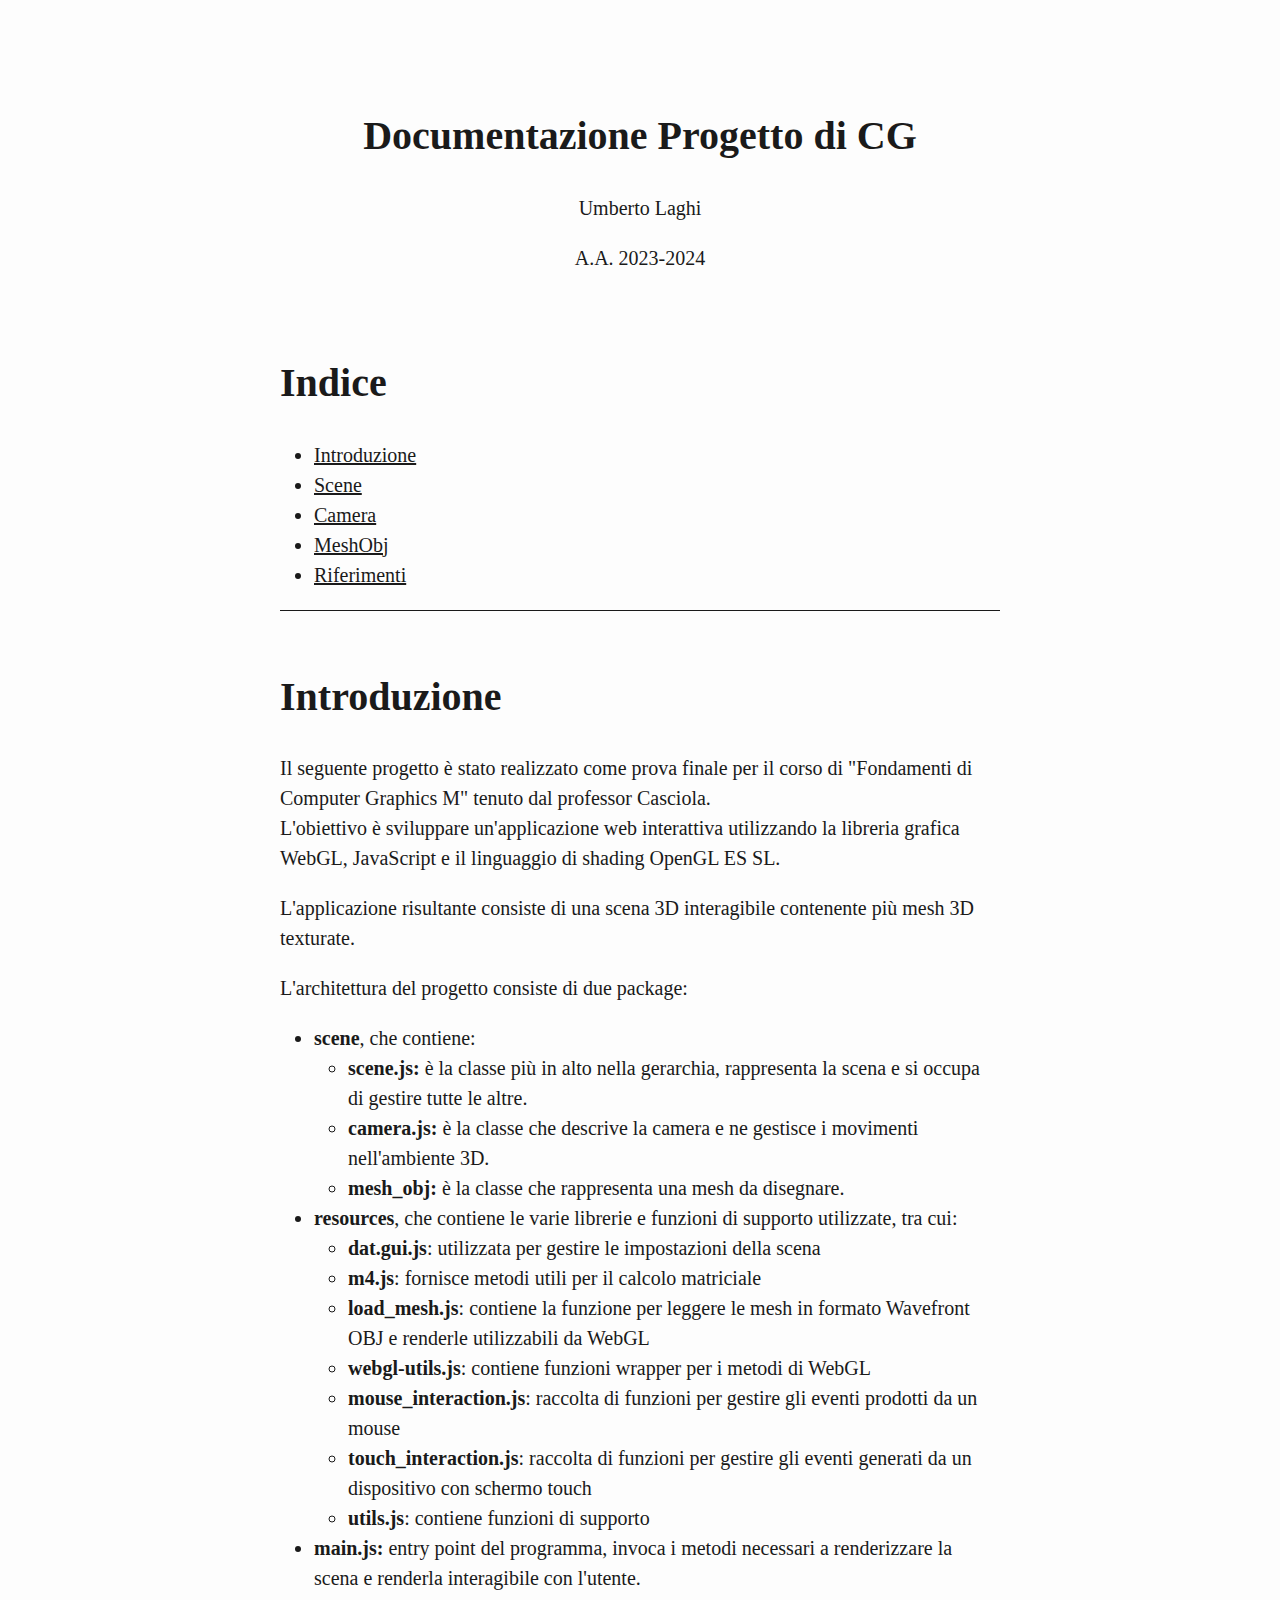
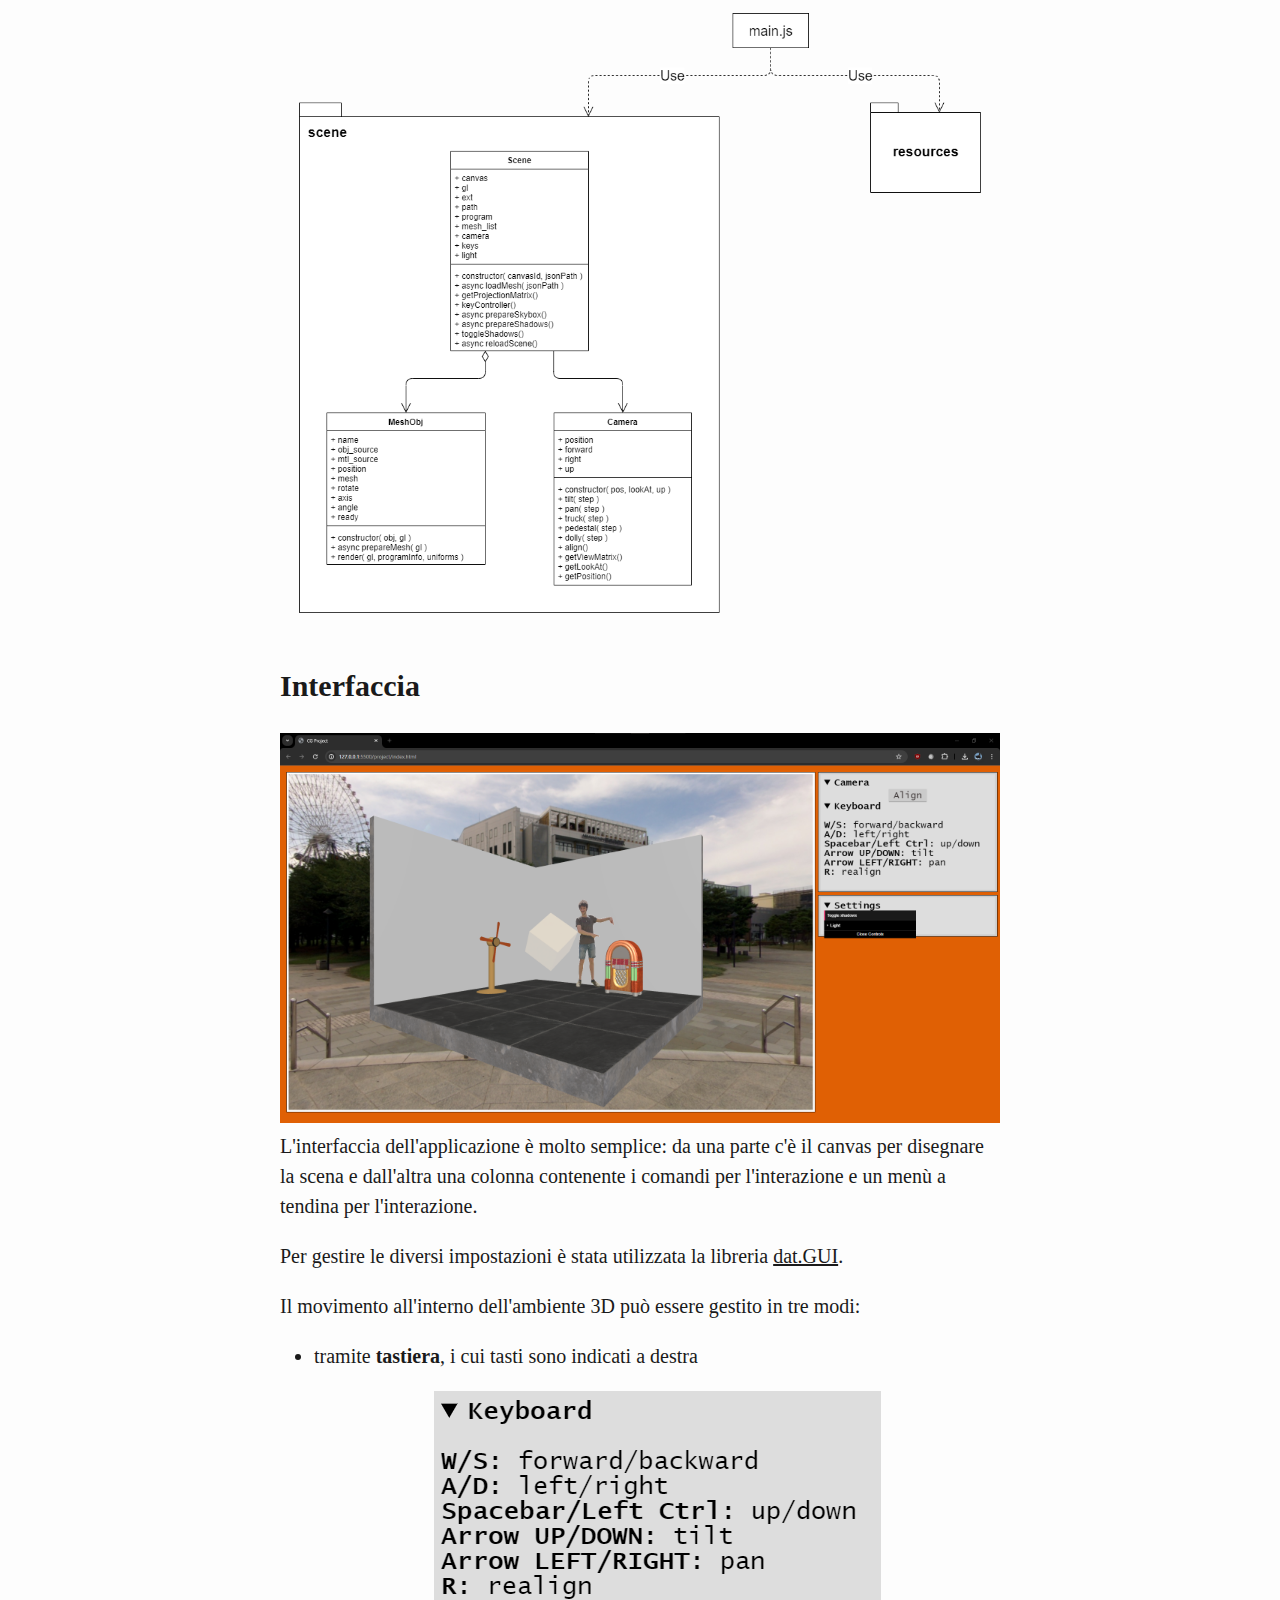
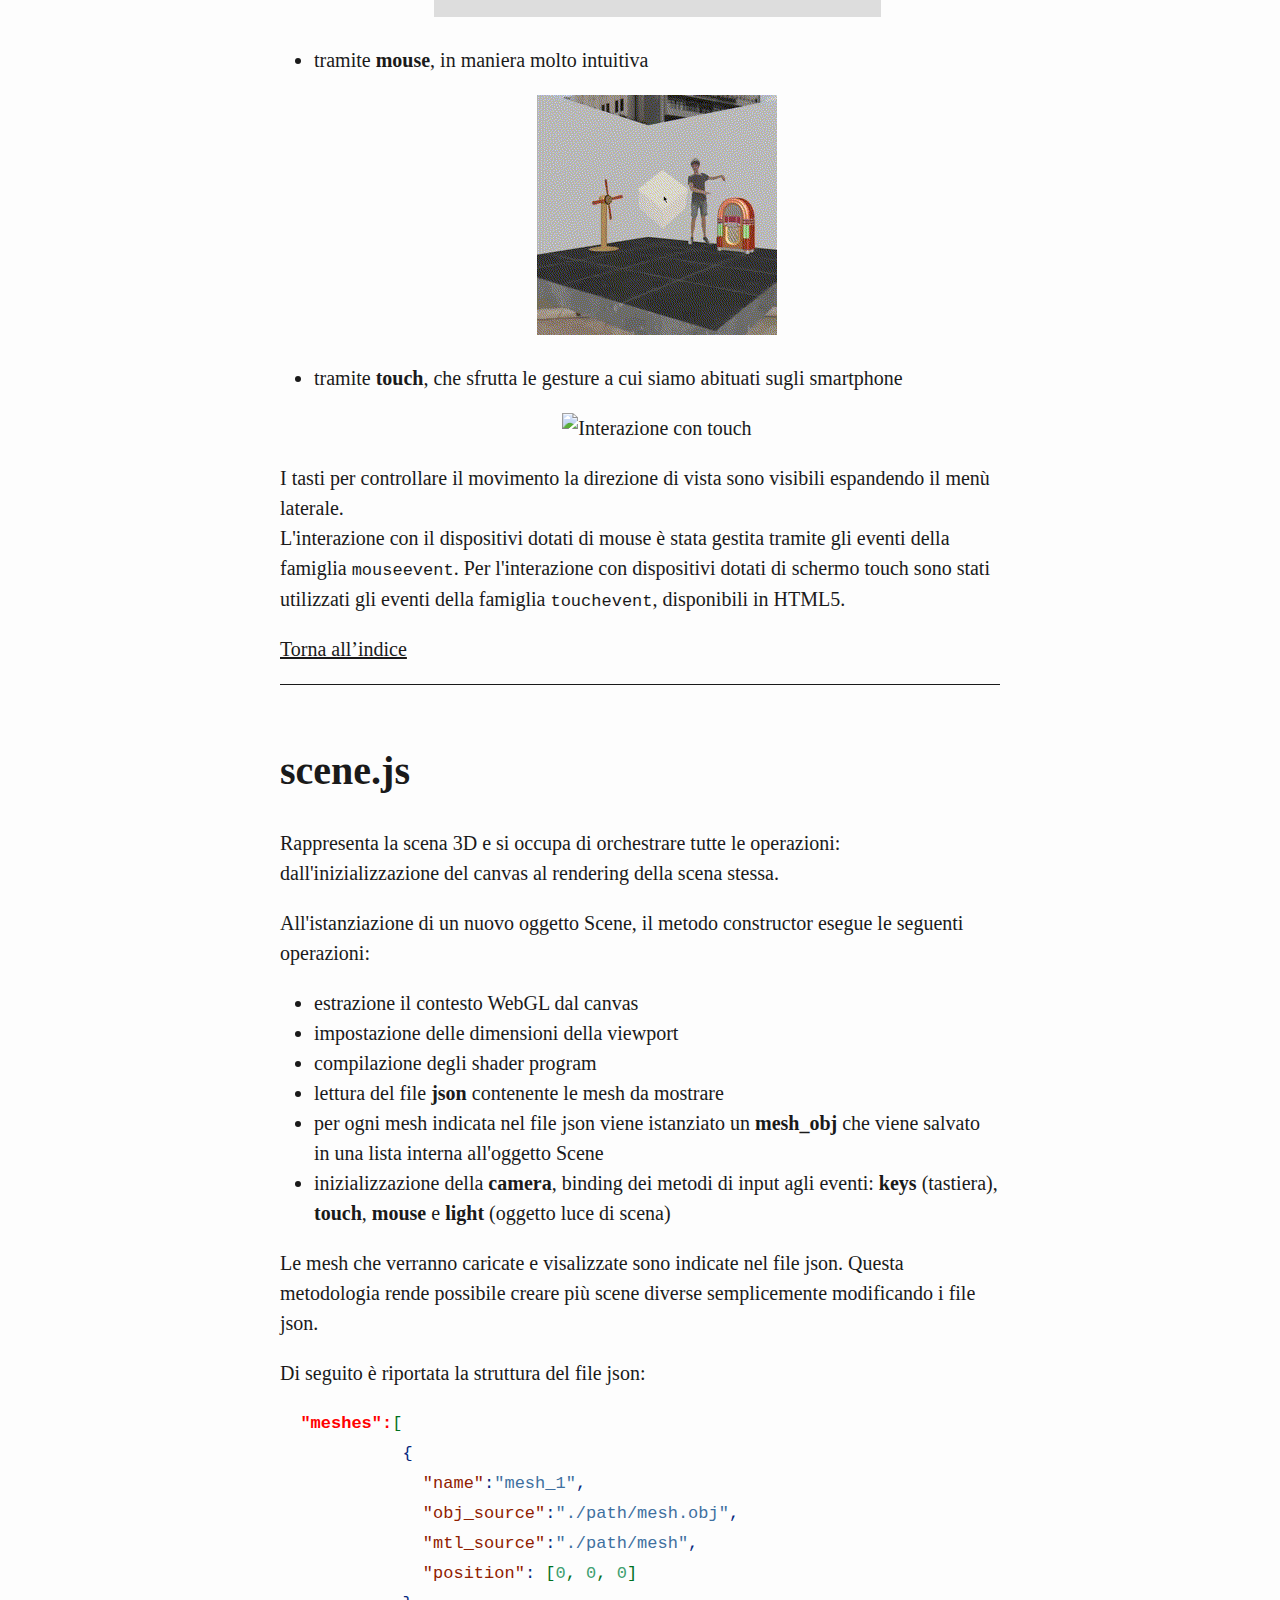
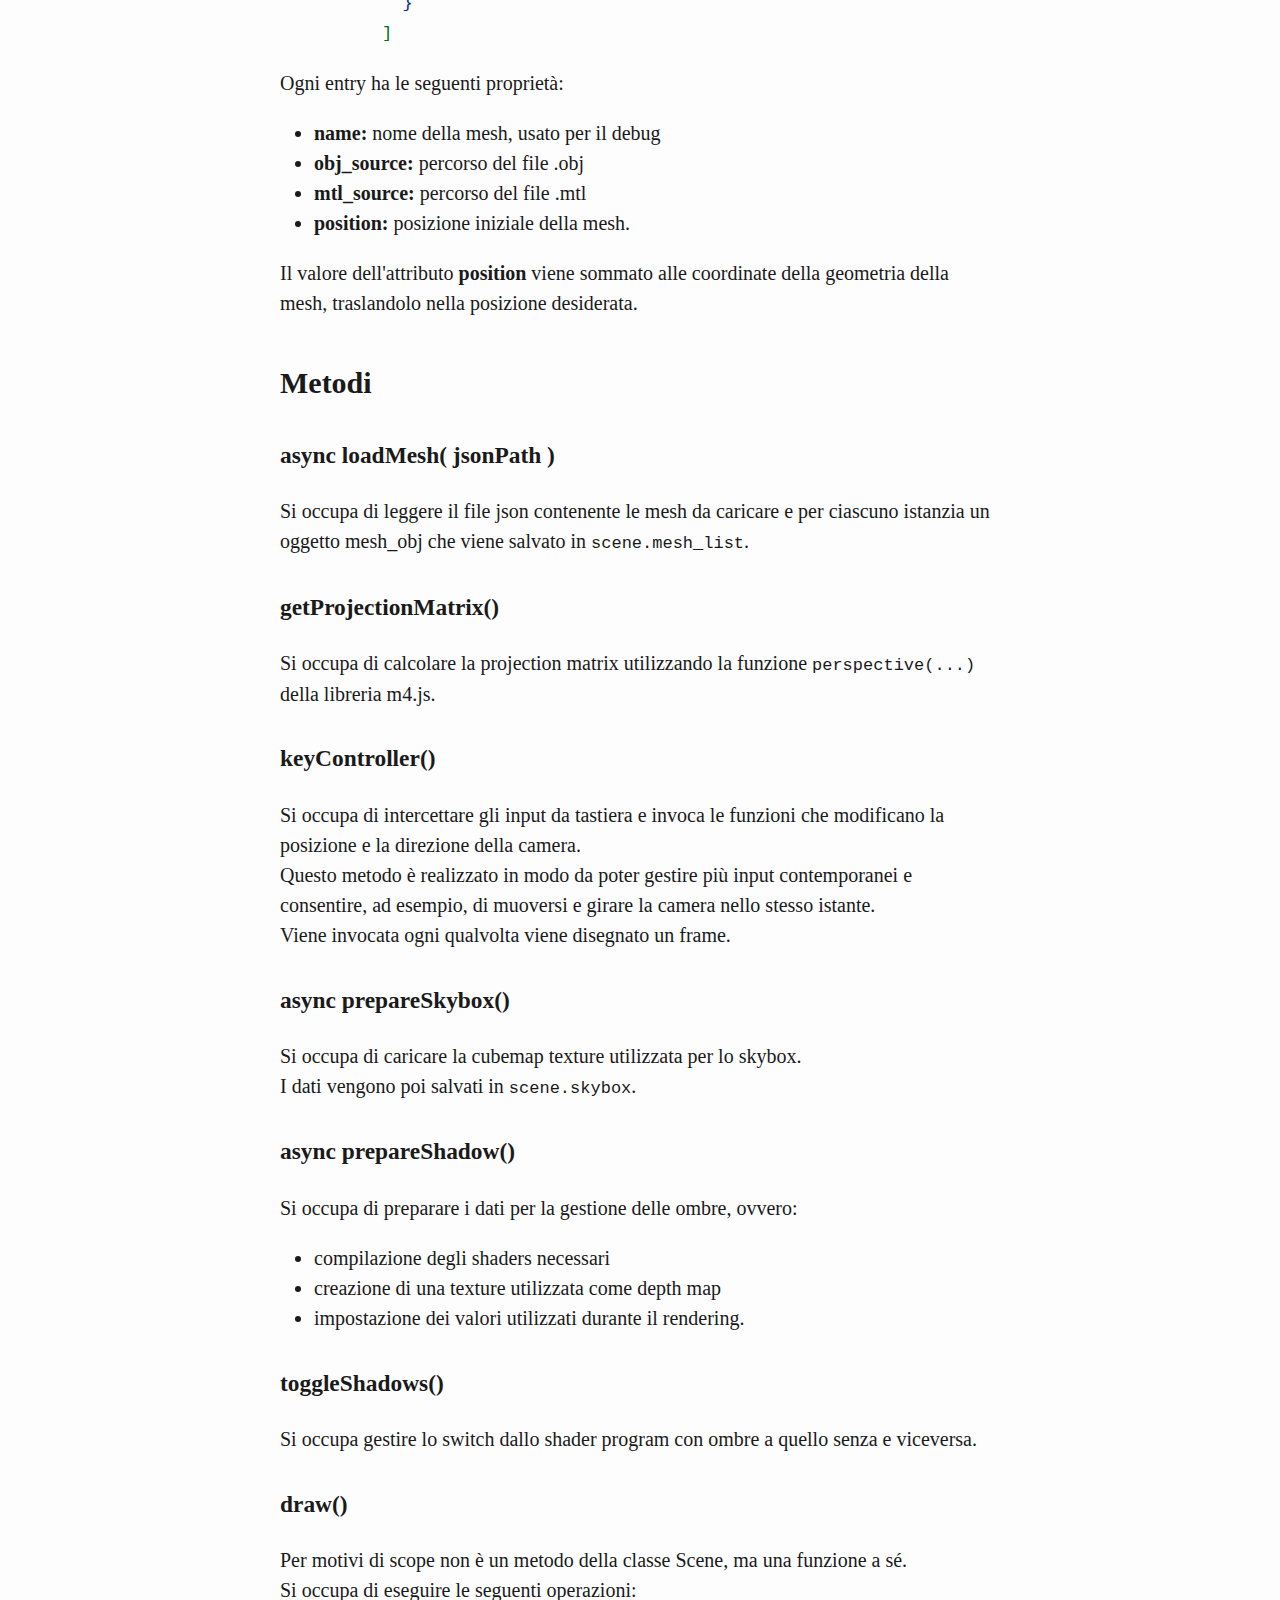
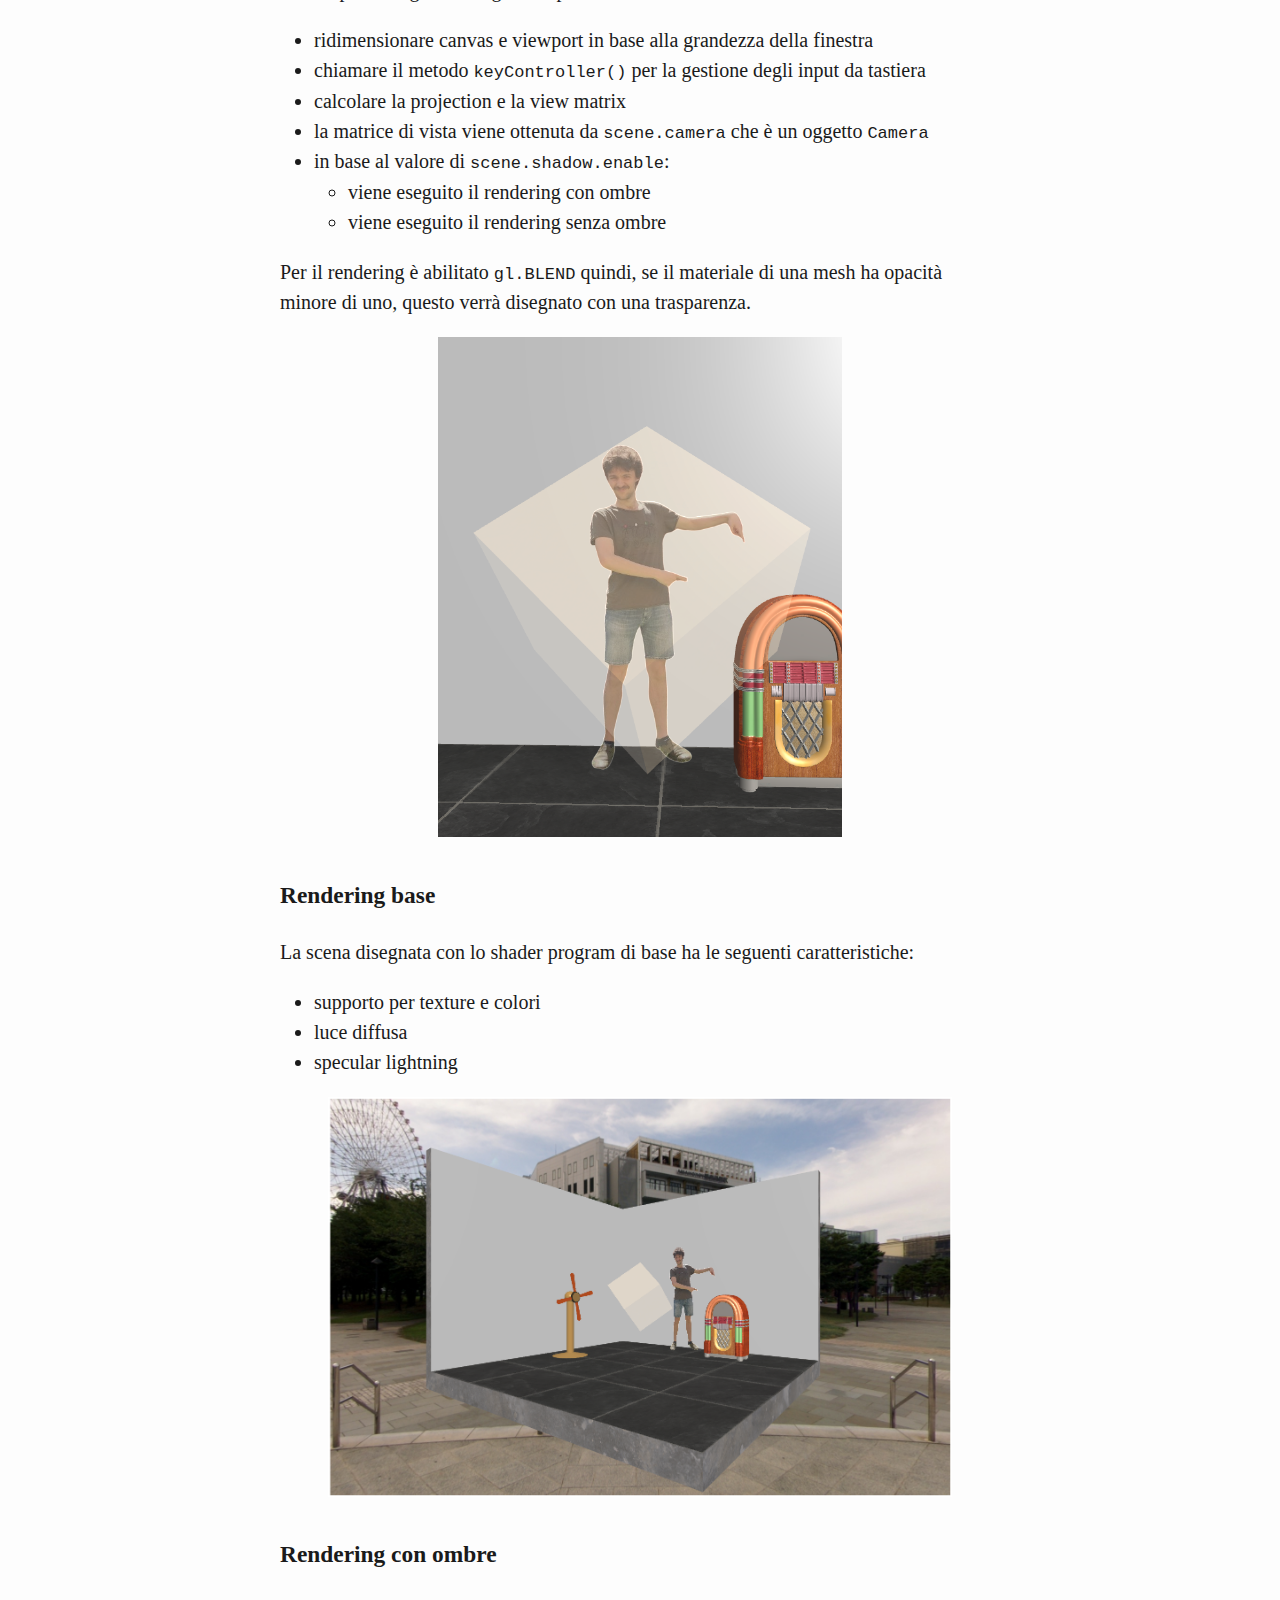
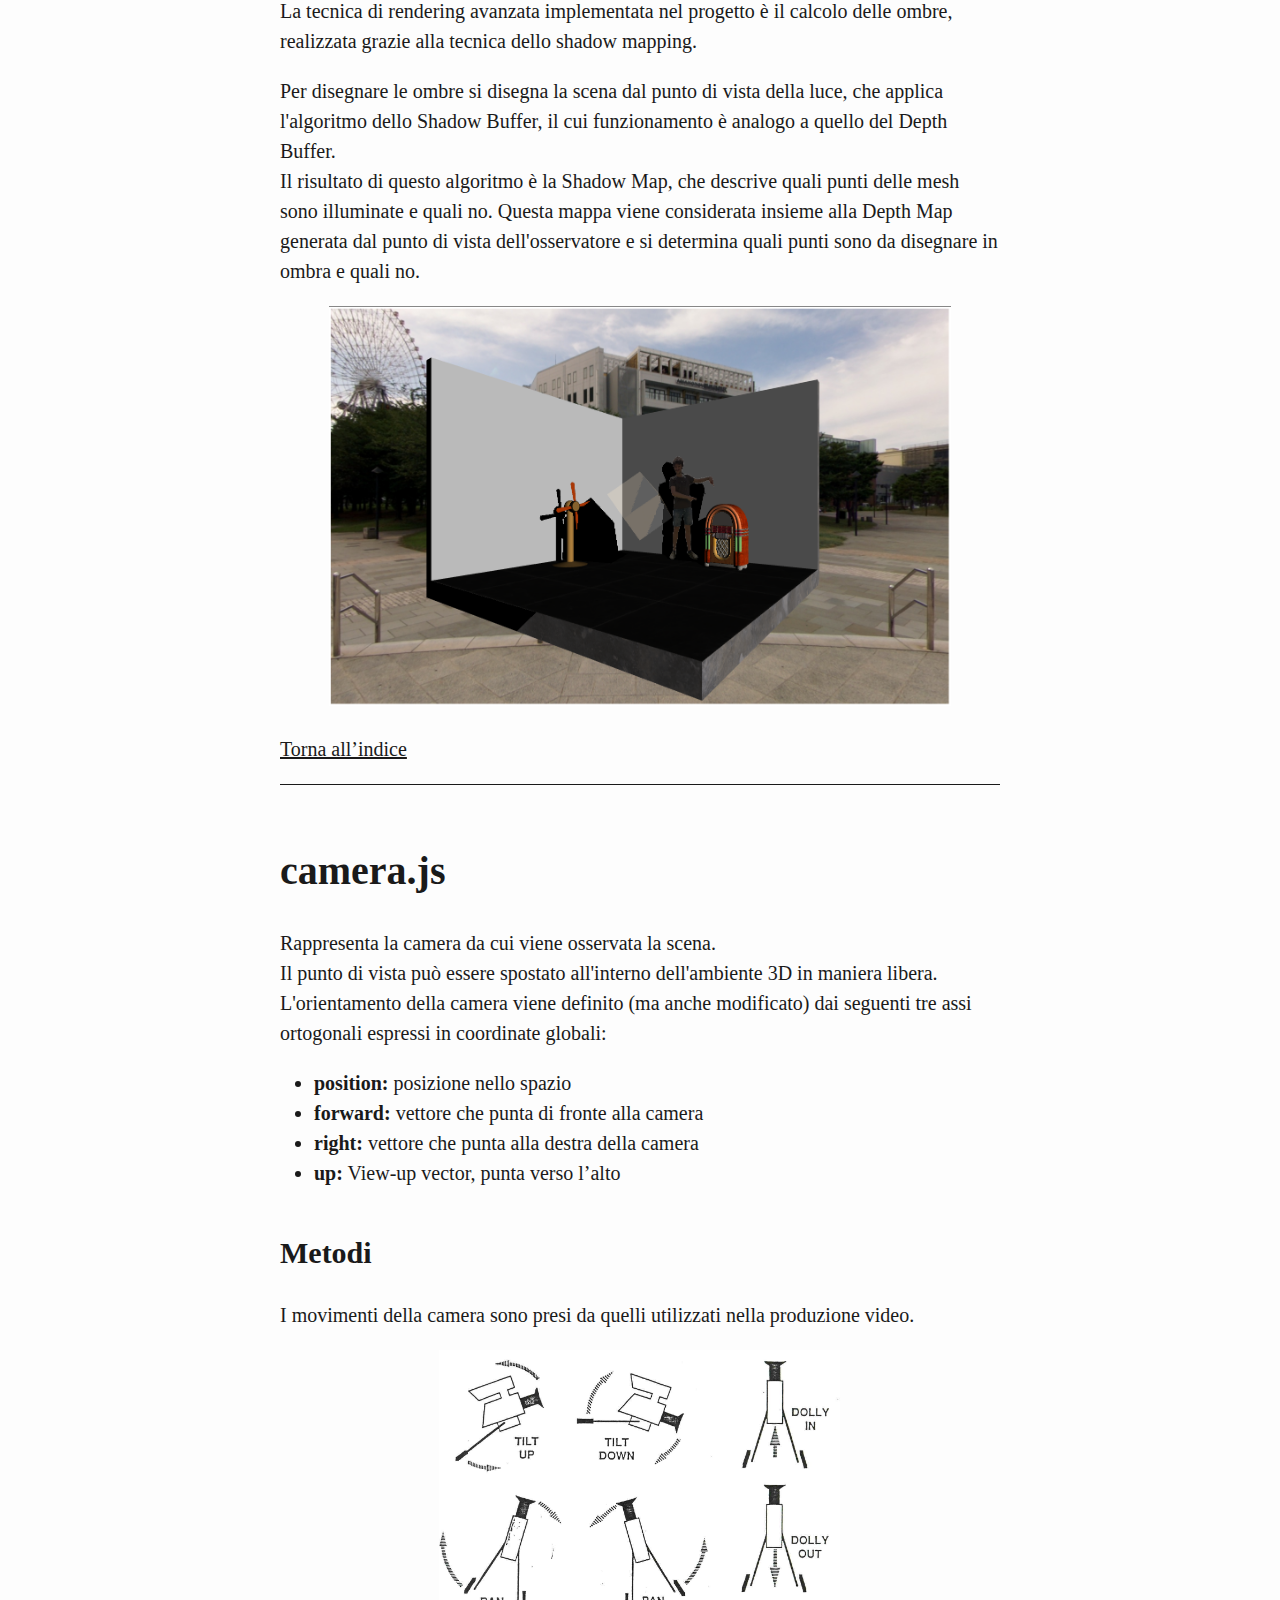
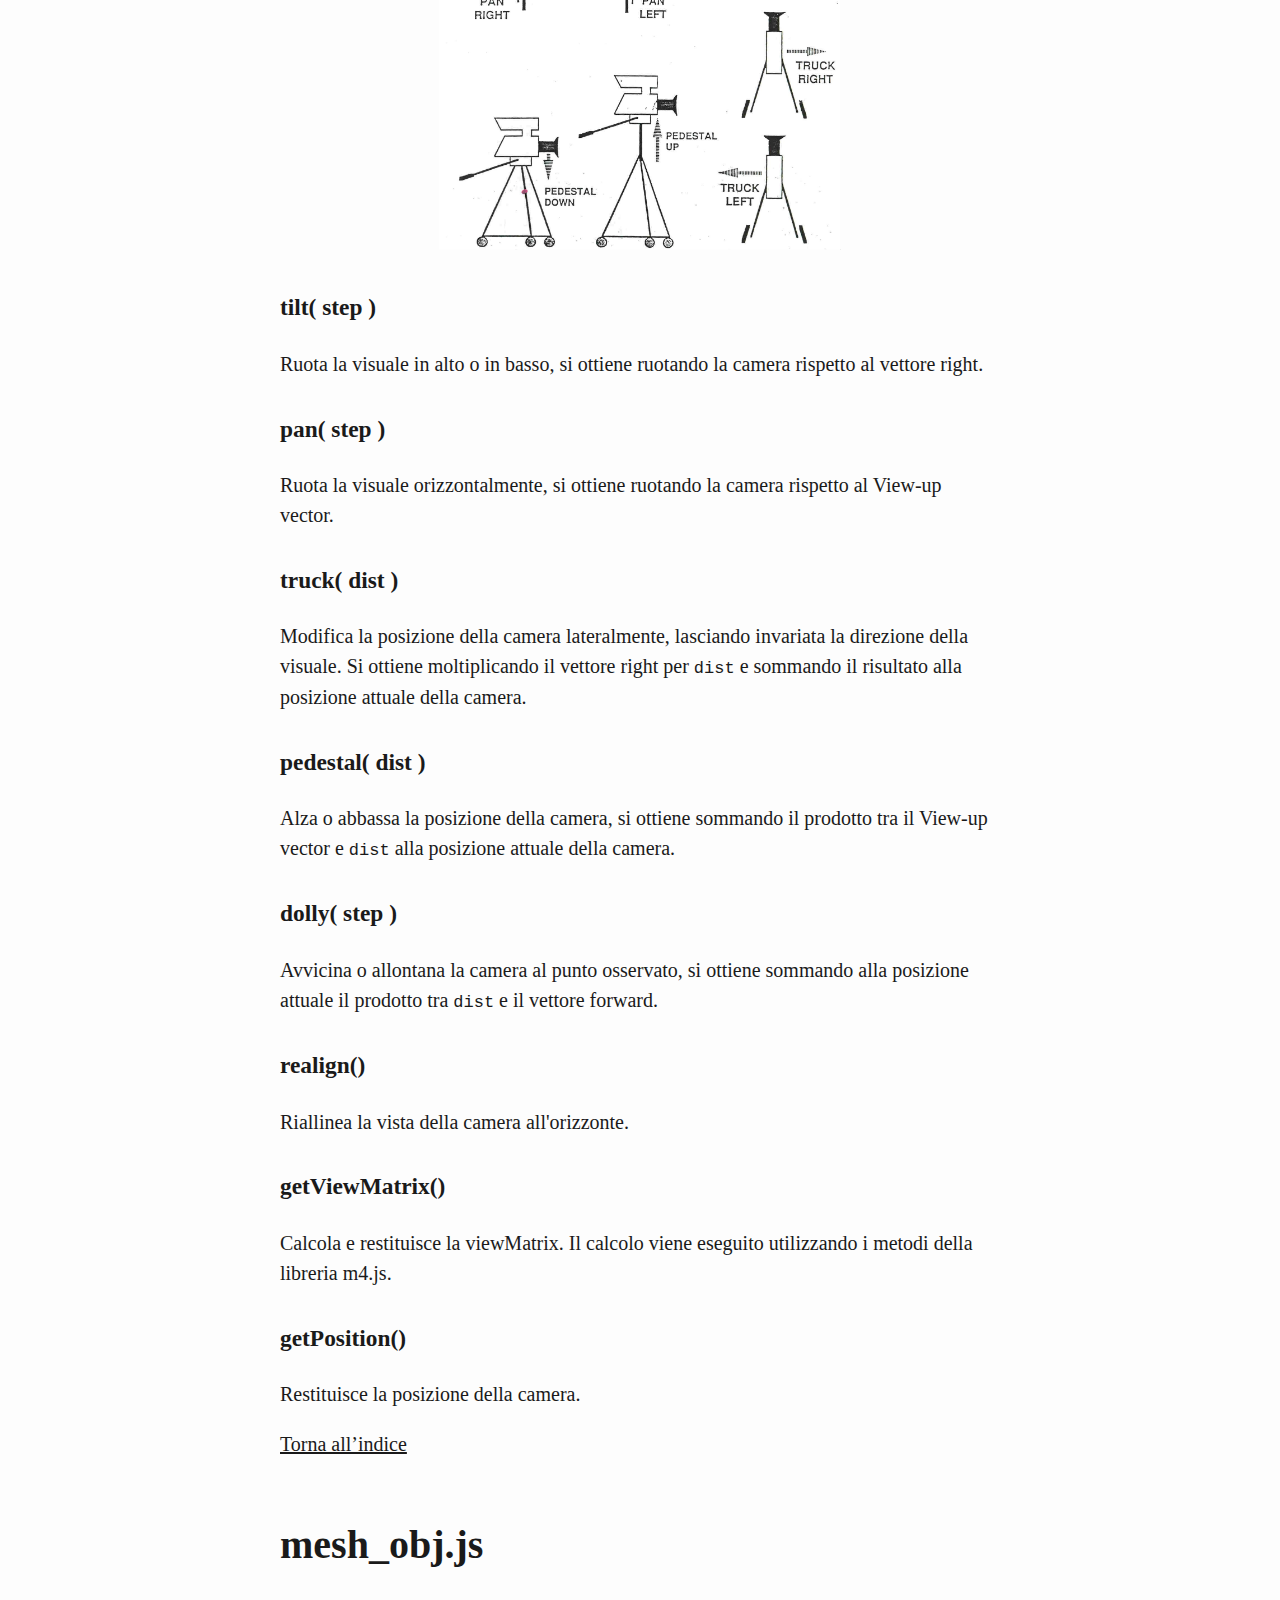
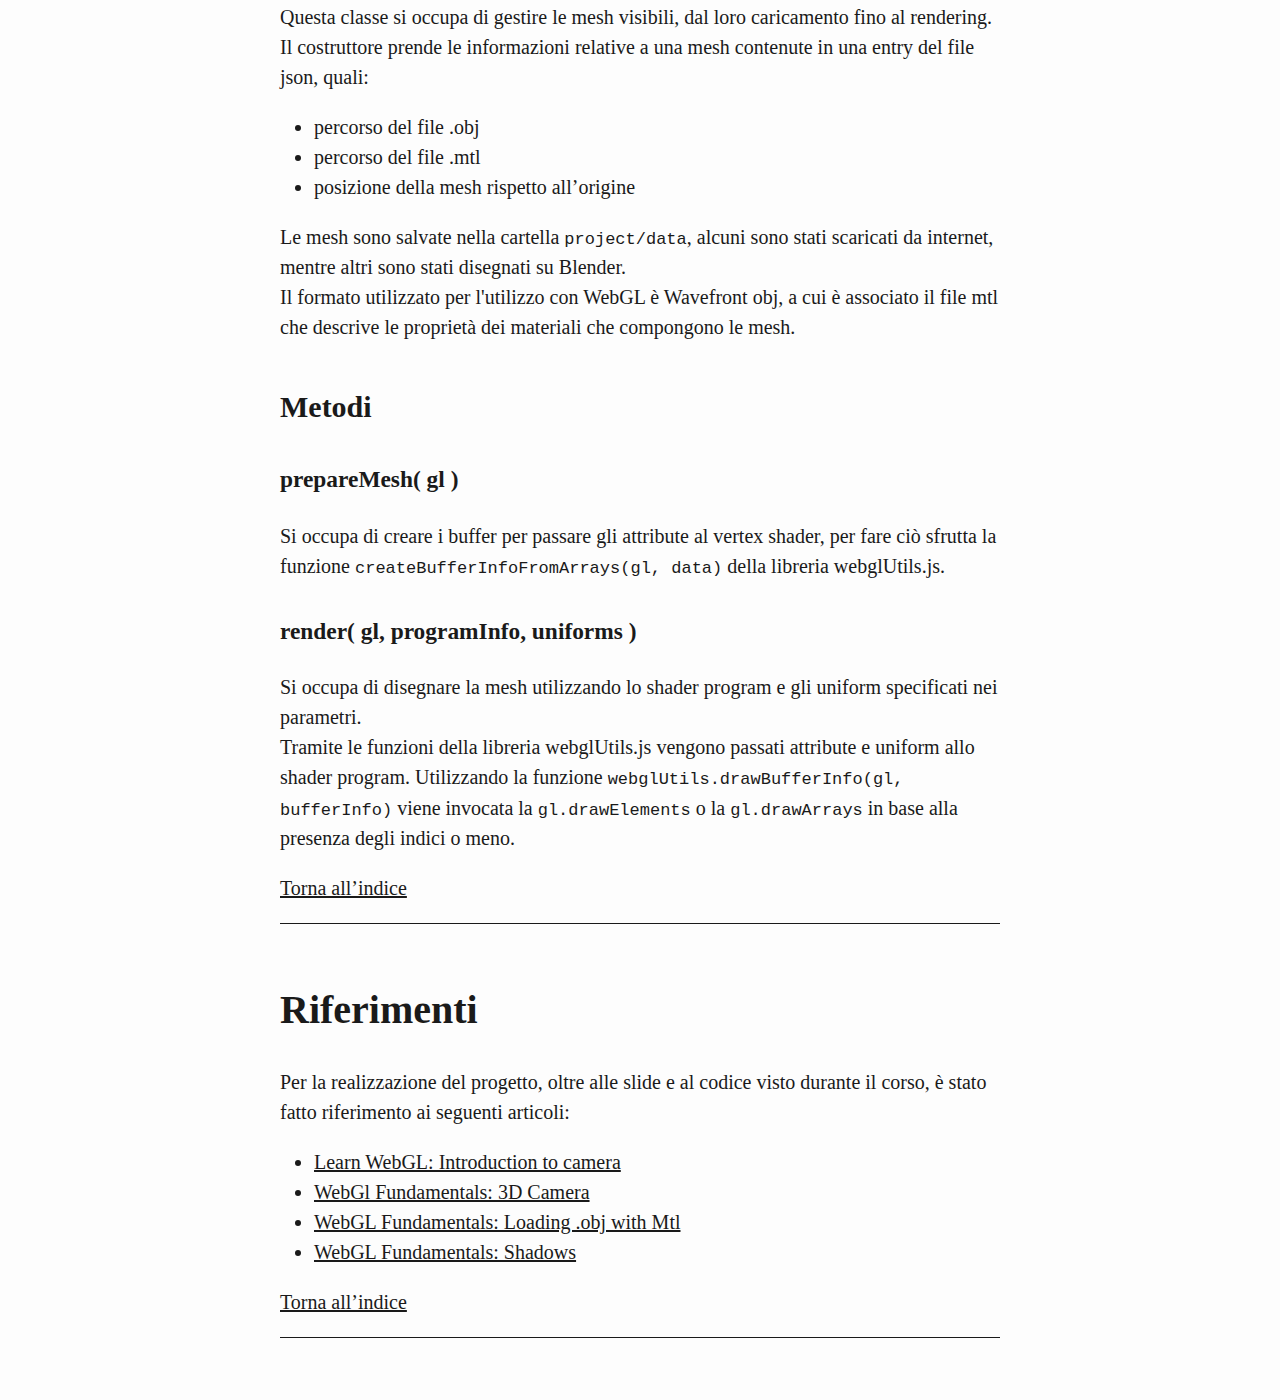
==== doc/doc.html @ adcf55b0 "edited shadow mapping description" ====
<!--
    Author: Umberto Laghi
    E-mail: umberto.laghi@studio.unibo.it
    Github: @ubolakes
-->

<!DOCTYPE html>
<html>
    <head>
        <meta charset="utf-8" />
        <meta name="generator" content="pandoc" />
        <meta name="viewport" content="width=device-width, initial-scale=1.0, user-scalable=yes" />
        
        <title>Documentation</title>
        
        <!-- CSS -->
        <link rel="stylesheet" type="text/css" href="style/style.css">
    </head>

    <body>
        <header id="title-block-header">
            <h1 class="title">Documentazione Progetto di CG</h1>
            <p class="author">Umberto Laghi</p>
            <p class="date">A.A. 2023-2024</p>
        </header>
        
        <h1 id="indice">Indice</h1>
        <ul>
            <li><a href="#introduzione">Introduzione</a></li>
            <li><a href="#scene.js">Scene</a></li>
            <li><a href="#camera.js">Camera</a></li>
            <li><a href="#mesh_obj.js">MeshObj</a></li>
            <li><a href="#riferimenti">Riferimenti</a></li>
        </ul>
        <hr />
        
        <h1 id="Introduzione">Introduzione</h1>
        <p> 
            Il seguente progetto è stato realizzato come prova 
            finale per il corso di "Fondamenti di Computer 
            Graphics M" tenuto dal professor Casciola.<br>
            L'obiettivo è sviluppare un'applicazione web 
            interattiva utilizzando la libreria grafica WebGL, 
            JavaScript e il linguaggio di shading OpenGL ES SL.
        </p>

        <p> 
            L'applicazione risultante consiste di una scena 3D 
            interagibile contenente più mesh 3D texturate.<br>
        </p>
        <p>    
            L'architettura del progetto consiste di due package:
            <ul>
                <li><strong>scene</strong>, che contiene:
                    <ul>
                        <li><strong>scene.js:</strong>
                            è la classe più in alto nella gerarchia, rappresenta 
                            la scena e si occupa di gestire tutte le altre.
                        </li>
                        <li><strong>camera.js:</strong>
                            è la classe che descrive la camera e ne gestisce i 
                            movimenti nell'ambiente 3D.
                        </li>
                        <li><strong>mesh_obj:</strong>
                            è la classe che rappresenta una mesh da disegnare.
                        </li>
                    </ul>
                </li>
                <li><strong>resources</strong>, che contiene le varie librerie 
                    e funzioni di supporto utilizzate, tra cui:
                    <ul>
                        <li><strong>dat.gui.js</strong>: 
                            utilizzata per gestire le impostazioni della scena
                        </li>
                        <li><strong>m4.js</strong>: 
                            fornisce metodi utili per il calcolo matriciale
                        </li>
                        <li><strong>load_mesh.js</strong>: 
                            contiene la funzione per leggere le mesh in formato 
                            Wavefront OBJ e renderle utilizzabili da WebGL
                        </li>
                        <li><strong>webgl-utils.js</strong>:
                            contiene funzioni wrapper per i metodi di WebGL
                        </li>
                        <li><strong>mouse_interaction.js</strong>:
                            raccolta di funzioni per gestire gli eventi 
                            prodotti da un mouse
                        </li>
                        <li><strong>touch_interaction.js</strong>:
                            raccolta di funzioni per gestire gli eventi 
                            generati da un dispositivo con schermo touch    
                        </li>
                        <li><strong>utils.js</strong>: 
                            contiene funzioni di supporto
                        </li>
                    </ul>
                </li>
                <li><strong>main.js:</strong>
                    entry point del programma, invoca i metodi necessari 
                    a renderizzare la scena e renderla interagibile con 
                    l'utente.
                </li>
            </ul>
        </p>
        <p class="aligncenter">
            <img src="resources/images/architecture.png" title="Architettura del progetto", height="600">
        </p>

        <h2 id="interfaccia">Interfaccia</h2>
        <p><img src="./resources/images/interface.png" title="Interfaccia dell&#39;applicazione"/>
            L'interfaccia dell'applicazione è molto semplice: 
            da una parte c'è il canvas per disegnare la scena 
            e dall'altra una colonna contenente i comandi per 
            l'interazione e un menù a tendina per l'interazione.
        </p>
        <p>
            Per gestire le diversi impostazioni è stata 
            utilizzata la libreria 
            <a href="https://github.com/dataarts/dat.gui">dat.GUI</a>.
        </p>
        <p>
            Il movimento all'interno dell'ambiente 3D può essere gestito in tre modi:
            <ul>
                <li>tramite <strong>tastiera</strong>, i cui tasti sono indicati a destra
                    <p class="aligncenter">
                        <img src="./resources/images/kb_movement.png"  title="Comandi da tastiera">
                    </p>
                </li>
                <li>tramite <strong>mouse</strong>, in maniera molto intuitiva</strong>
                    <p class="aligncenter">
                        <img src="./resources/gifs/mouse_interaction.gif" title="Interazione con mouse">
                    </p>
                </li>
                
                <li>tramite <strong>touch</strong>, che sfrutta le gesture a cui siamo abituati sugli smartphone
                    <p class="aligncenter">
                        <img src="./resources/gifs/touch_interaction.gif" title="Interazione con touch">
                    </p>
                </li>
            </ul>
        </p>
       
        <p>
            I tasti per controllare il movimento la direzione di vista sono visibili 
            espandendo il menù laterale. <br>
            L'interazione con il dispositivi dotati di mouse è stata gestita tramite 
            gli eventi della famiglia <code>mouseevent</code>.
            Per l'interazione con dispositivi dotati di schermo touch sono stati 
            utilizzati gli eventi della famiglia <code>touchevent</code>, disponibili 
            in HTML5.
        </p>
        <p><a href="#indice">Torna all’indice</a></p>
        <hr/>
        <h1 id="scene.js">scene.js</h1>
        <p>
            Rappresenta la scena 3D e si occupa di orchestrare 
            tutte le operazioni: dall'inizializzazione del canvas 
            al rendering della scena stessa.
        </p>
        <p>
            All'istanziazione di un nuovo oggetto Scene, il metodo constructor 
            esegue le seguenti operazioni:
            <ul>
                <li>estrazione il contesto WebGL dal canvas</li>
                <li>impostazione delle dimensioni della viewport</li>
                <li>compilazione degli shader program</li>
                <li>lettura del file <strong>json</strong> contenente le mesh da mostrare</li>
                <li>per ogni mesh indicata nel file json viene istanziato un 
                    <strong>mesh_obj</strong> che viene salvato in una lista interna
                    all'oggetto Scene</li>
                <li>inizializzazione della <strong>camera</strong>, binding dei metodi di 
                    input agli eventi: <strong>keys</strong> (tastiera), <strong>touch</strong>, 
                    <strong>mouse</strong> e <strong>light</strong> (oggetto luce di scena)</li>
            </ul>
        </p>
        <p>
            Le mesh che verranno caricate e visalizzate sono indicate nel file json.
            Questa metodologia rende possibile creare più scene diverse semplicemente 
            modificando i file json.
        </p>
        <p>
            Di seguito è riportata la struttura del file json:
        </p>
        <div class="sourceCode" id="cb1"><pre
        class="sourceCode json"><code class="sourceCode json"><span id="cb1-1"><a href="#cb1-1" aria-hidden="true" tabindex="-1"></a>  <span class="er">&quot;meshes&quot;:</span><span class="ot">[</span></span>
        <span id="cb1-2"><a href="#cb1-2" aria-hidden="true" tabindex="-1"></a>    <span class="fu">{</span></span>
        <span id="cb1-3"><a href="#cb1-3" aria-hidden="true" tabindex="-1"></a>      <span class="dt">&quot;name&quot;</span><span class="fu">:</span><span class="st">&quot;mesh_1&quot;</span><span class="fu">,</span></span>
        <span id="cb1-4"><a href="#cb1-4" aria-hidden="true" tabindex="-1"></a>      <span class="dt">&quot;obj_source&quot;</span><span class="fu">:</span><span class="st">&quot;./path/mesh.obj&quot;</span><span class="fu">,</span></span>
        <span id="cb1-5"><a href="#cb1-5" aria-hidden="true" tabindex="-1"></a>      <span class="dt">&quot;mtl_source&quot;</span><span class="fu">:</span><span class="st">&quot;./path/mesh&quot;</span><span class="fu">,</span></span>
        <span id="cb1-6"><a href="#cb1-6" aria-hidden="true" tabindex="-1"></a>      <span class="dt">&quot;position&quot;</span><span class="fu">:</span> <span class="ot">[</span><span class="dv">0</span><span class="ot">,</span> <span class="dv">0</span><span class="ot">,</span> <span class="dv">0</span><span class="ot">]</span></span>
        <span id="cb1-7"><a href="#cb1-7" aria-hidden="true" tabindex="-1"></a>    <span class="fu">}</span></span>
        <span id="cb1-8"><a href="#cb1-8" aria-hidden="true" tabindex="-1"></a>  <span class="ot">]</span></span></code></pre></div>
        <p>
            Ogni entry ha le seguenti proprietà:
            <ul>
                <li><strong>name:</strong>
                    nome della mesh, usato per il debug</li>
                <li><strong>obj_source:</strong> 
                    percorso del file .obj</li>
                <li><strong>mtl_source:</strong> 
                    percorso del file .mtl</li>
                <li><strong>position:</strong> 
                    posizione iniziale della mesh.</li>
            </ul>
        </p>
        <p>
            Il valore dell'attributo <strong>position</strong> 
            viene sommato alle coordinate della geometria 
            della mesh, traslandolo nella posizione desiderata.
        </p>

        <h2 id="metodi">Metodi</h2>

        <h3 id="async-loadMesh">async loadMesh( jsonPath )</h3>
        <p>
            Si occupa di leggere il file json contenente le mesh da caricare e 
            per ciascuno istanzia un oggetto mesh_obj che viene salvato in 
            <code>scene.mesh_list</code>.
        </p>

        <h3 id="getProjectionMatrix">getProjectionMatrix()</h3>
        <p>
            Si occupa di calcolare la projection matrix utilizzando la funzione
            <code>perspective(...)</code> della libreria m4.js.
        </p>

        <h3 id="keyController">keyController()</h3>
        <p>
            Si occupa di intercettare gli input da tastiera e invoca le funzioni 
            che modificano la posizione e la direzione della camera. <br>
            Questo metodo è realizzato in modo da poter gestire più input 
            contemporanei e consentire, ad esempio, di muoversi e girare la 
            camera nello stesso istante. <br>
            Viene invocata ogni qualvolta viene disegnato un frame.
        </p>

        <h3 id="async-prepareskybox">async prepareSkybox()</h3>
        <p>
            Si occupa di caricare la cubemap texture utilizzata per lo skybox. <br>
            I dati vengono poi salvati in <code>scene.skybox</code>.
        </p>

        <h3 id="async-prepareshadow">async prepareShadow()</h3>
        <p>
            Si occupa di preparare i dati per la gestione delle ombre,
            ovvero:
            <ul>
                <li>compilazione degli shaders necessari</li>
                <li>creazione di una texture utilizzata come depth map</li>
                <li>impostazione dei valori utilizzati durante il rendering.</li>
            </ul>
        </p>

        <h3 id="toggleShadows">toggleShadows()</h3>
        <p>
            Si occupa gestire lo switch dallo shader program 
            con ombre a quello senza e viceversa.
        </p>

        <h3 id="draw">draw()</h3>
        <p>
            Per motivi di scope non è un metodo della classe 
            Scene, ma una funzione a sé.<br>
            Si occupa di eseguire le seguenti operazioni:
            <ul>
                <li>ridimensionare canvas e viewport in base alla grandezza della
                finestra</li>
                <li>chiamare il metodo <code>keyController()</code> per la 
                    gestione degli input da tastiera</li>
                <li>calcolare la projection e la view matrix</li>
                <li>la matrice di vista viene ottenuta da 
                    <code>scene.camera</code> che è un oggetto 
                    <code>Camera</code></li>
                <li>in base al valore di <code>scene.shadow.enable</code>:
                    <ul>
                        <li>viene eseguito il rendering con ombre</li>
                        <li>viene eseguito il rendering senza ombre</li>
                    </ul>
                </li>
            </ul>
        </p>
        <p>
            Per il rendering è abilitato <code>gl.BLEND</code> quindi, 
            se il materiale di una mesh ha opacità minore di uno, 
            questo verrà disegnato con una trasparenza.
        </p>

        <p class="aligncenter">
            <img src="./resources/images/transparency.png" title="Oggetto con trasparenza" height="500"/>
        </p>

        <h3 id="rendering-base">Rendering base</h3>
        <p>
            La scena disegnata con lo shader program di base ha 
            le seguenti caratteristiche:
            <ul>
                <li>supporto per texture e colori</li>
                <li>luce diffusa</li>
                <li>specular lightning</li>
            </ul>
        </p>

        <p class="aligncenter">
            <img src="./resources/images/scene.png" title="Scena disegnata con rendering base" height="400"/>
        </p>

        <h3 id="rendering-con-ombre">Rendering con ombre</h3>
        <p>
            La tecnica di rendering avanzata implementata nel progetto 
            è il calcolo delle ombre, realizzata grazie alla tecnica 
            dello shadow mapping.
        </p>
        <p>
            Per disegnare le ombre si disegna la scena dal punto di vista 
            della luce, che applica l'algoritmo dello Shadow Buffer, il 
            cui funzionamento è analogo a quello del Depth Buffer. <br>
            Il risultato di questo algoritmo è la Shadow Map, che descrive 
            quali punti delle mesh sono illuminate e quali no. Questa 
            mappa viene considerata insieme alla Depth Map generata dal 
            punto di vista dell'osservatore e si determina quali punti 
            sono da disegnare in ombra e quali no.
        </p>

        <p class="aligncenter">
            <img src="./resources/images/shadow_rendering.png" title="Scena disegnata con le ombre" height="400" />
        </p>
        
        <p><a href="#indice">Torna all’indice</a></p>
        <hr />

        <h1 id="camera.js">camera.js</h1>
        <p>
            Rappresenta la camera da cui viene osservata la scena.<br>
            Il punto di vista può essere spostato all'interno 
            dell'ambiente 3D in maniera libera.<br>
            L'orientamento della camera viene definito (ma anche 
            modificato) dai seguenti tre assi ortogonali espressi 
            in coordinate globali:
            <ul>
                <li><strong>position:</strong> posizione nello spazio</li>
                <li><strong>forward:</strong> vettore che punta di fronte alla camera</li>
                <li><strong>right:</strong> vettore che punta alla destra della camera</li>
                <li><strong>up:</strong> View-up vector, punta verso l’alto</li>
            </ul>
        </p>

        <h2 id="metodi-1">Metodi</h2>
        <p>
            I movimenti della camera sono presi da quelli utilizzati nella 
            produzione video.
        </p>
        <p class="aligncenter">
            <img src="./resources/images/camera_movements.jpg" title="Movimenti di camera" height="500" >
        </p>
        <h3 id="tiltstep">tilt( step )</h3>
        <p>
            Ruota la visuale in alto o in basso, si ottiene ruotando 
            la camera rispetto al vettore right.
        </p>

        <h3 id="panstep">pan( step )</h3>
        <p>
            Ruota la visuale orizzontalmente, si ottiene ruotando 
            la camera rispetto al View-up vector.
        </p>

        <h3 id="truckdist">truck( dist )</h3>
        <p>
            Modifica la posizione della camera lateralmente, lasciando 
            invariata la direzione della visuale. Si ottiene 
            moltiplicando il vettore right per <code>dist</code> e 
            sommando il risultato alla posizione attuale della camera.
        </p>

        <h3 id="pedestaldist">pedestal( dist )</h3>
        <p>
            Alza o abbassa la posizione della camera, si ottiene sommando 
            il prodotto tra il View-up vector e <code>dist</code> alla 
            posizione attuale della camera.
        </p>

        <h3 id="dollystep">dolly( step )</h3>
        <p>
            Avvicina o allontana la camera al punto osservato, 
            si ottiene sommando alla posizione attuale il 
            prodotto tra <code>dist</code> e il vettore forward.
        </p>

        <h3 id="realign">realign()</h3>
        <p>
            Riallinea la vista della camera all'orizzonte.
        </p>

        <h3 id="getviewmatrix">getViewMatrix()</h3>
        <p>
            Calcola e restituisce la viewMatrix. Il calcolo 
            viene eseguito utilizzando i metodi della 
            libreria m4.js.
        </p>

        <h3 id="getposition">getPosition()</h3>
        <p>
            Restituisce la posizione della camera.
        </p>

        <p><a href="#indice">Torna all’indice</a></p>

        <h1 id="mesh_obj.js">mesh_obj.js</h1>
        <p>
            Questa classe si occupa di gestire le mesh visibili, dal 
            loro caricamento fino al rendering.<br>
            Il costruttore prende le informazioni relative a una 
            mesh contenute in una entry del file json, quali:
            <ul>
                <li>percorso del file .obj</li>
                <li>percorso del file .mtl</li>
                <li>posizione della mesh rispetto all’origine</li>
            </ul>
        </p>
        <p>
            Le mesh sono salvate nella cartella <code>project/data</code>,
            alcuni sono stati scaricati da internet, mentre altri sono 
            stati disegnati su Blender.<br>
            Il formato utilizzato per l'utilizzo con WebGL è Wavefront obj, 
            a cui è associato il file mtl che descrive le proprietà dei 
            materiali che compongono le mesh.
        </p>

        <h2 id="metodi-2">Metodi</h2>

        <h3 id="prepareMeshgl">prepareMesh( gl )</h3>
        <p>
            Si occupa di creare i buffer per passare gli attribute al 
            vertex shader, per fare ciò sfrutta la funzione 
            <code>createBufferInfoFromArrays(gl, data)</code> della 
            libreria webglUtils.js.
        </p>

        <h3 id="rendergl-programinfo-uniforms">render( gl, programInfo,
        uniforms )</h3>
        <p>
            Si occupa di disegnare la mesh utilizzando lo shader 
            program e gli uniform specificati nei parametri.<br>
            Tramite le funzioni della libreria webglUtils.js 
            vengono passati attribute e uniform allo shader 
            program. Utilizzando la funzione 
            <code>webglUtils.drawBufferInfo(gl, bufferInfo)</code> 
            viene invocata la <code>gl.drawElements</code> o la 
            <code>gl.drawArrays</code> in base alla presenza degli 
            indici o meno.
        </p>

        <p><a href="#indice">Torna all’indice</a></p>

        <hr />

        <h1 id="riferimenti">Riferimenti</h1>
        <p>
            Per la realizzazione del progetto, oltre alle slide e al codice visto
            durante il corso, è stato fatto riferimento ai seguenti articoli:
            <ul>
                <li><a
                href="http://learnwebgl.brown37.net/07_cameras/camera_introduction.html">Learn
                WebGL: Introduction to camera</a></li>
                <li><a
                href="https://webglfundamentals.org/webgl/lessons/webgl-3d-camera.html">WebGl
                Fundamentals: 3D Camera</a></li>
                <li><a
                href="https://webglfundamentals.org/webgl/lessons/webgl-load-obj-w-mtl.html">WebGL
                Fundamentals: Loading .obj with Mtl</a></li>
                <li><a
                href="https://webglfundamentals.org/webgl/lessons/webgl-shadows.html">WebGL
                Fundamentals: Shadows</a></li>
            </ul>
        </p>

        <p><a href="#indice">Torna all’indice</a></p>
        <hr />

    </body>
</html>
---- doc/style/style.css ----
/*
    Author: Umberto Laghi
    E-mail: umberto.laghi@studio.unibo.it
    Github: @ubolakes
*/

html {
    line-height: 1.5;
    font-family: Georgia, serif;
    font-size: 20px;
    color: #1a1a1a;
    background-color: #fdfdfd;
}

.aligncenter {
    text-align: center;
}

body {
    margin: 0 auto;
    max-width: 36em;
    padding-left: 50px;
    padding-right: 50px;
    padding-top: 50px;
    padding-bottom: 50px;
    hyphens: auto;
    overflow-wrap: break-word;
    text-rendering: optimizeLegibility;
    font-kerning: normal;
}

@media (max-width: 600px) {
    body {
        font-size: 0.9em;
        padding: 1em;
    }
    h1 {
        font-size: 1.8em;
    }
}

@media print {
    body {
        background-color: transparent;
        color: black;
        font-size: 12pt;
    }
    p, h2, h3 {
        orphans: 3;
        widows: 3;
    }
    h2, h3, h4 {
        page-break-after: avoid;
    }
}

p {
    margin: 1em 0;
}

a {
    color: #1a1a1a;
}

a:visited {
    color: #1a1a1a;
}

img {
    max-width: 100%;
}

h1, h2, h3, h4, h5, h6 {
    margin-top: 1.4em;
}

h5, h6 {
    font-size: 1em;
    font-style: italic;
}
    
h6 {
    font-weight: normal;
}

ol, ul {
    padding-left: 1.7em;
    margin-top: 1em;
}

li > ol, li > ul {
    margin-top: 0;
}

blockquote {
    margin: 1em 0 1em 1.7em;
    padding-left: 1em;
    border-left: 2px solid #e6e6e6;
    color: #606060;
}

code {
    font-family: Menlo, Monaco, 'Lucida Console', Consolas, monospace;
    font-size: 85%;
    margin: 0;
}

pre {
    margin: 1em 0;
    overflow: auto;
}

pre code {
    padding: 0;
    overflow: visible;
    overflow-wrap: normal;
}

.sourceCode {
    background-color: transparent;
    overflow: visible;
}

hr {
    background-color: #1a1a1a;
    border: none;
    height: 1px;
    margin: 1em 0;
}

table {
    margin: 1em 0;
    border-collapse: collapse;
    width: 100%;
    overflow-x: auto;
    display: block;
    font-variant-numeric: lining-nums tabular-nums;
}

table caption {
    margin-bottom: 0.75em;
}

tbody {
    margin-top: 0.5em;
    border-top: 1px solid #1a1a1a;
    border-bottom: 1px solid #1a1a1a;
}

th {
    border-top: 1px solid #1a1a1a;
    padding: 0.25em 0.5em 0.25em 0.5em;
}

td {
    padding: 0.125em 0.5em 0.25em 0.5em;
}

header {
    margin-bottom: 4em;
    text-align: center;
}

#TOC li {
    list-style: none;
}

#TOC ul {
    padding-left: 1.3em;
}

#TOC > ul {
    padding-left: 0;
}

#TOC a:not(:hover) {
    text-decoration: none;
}

code{white-space: pre-wrap;}

span.smallcaps{font-variant: small-caps;}

span.underline{text-decoration: underline;}

div.column{display: inline-block; vertical-align: top; width: 50%;}

div.hanging-indent{margin-left: 1.5em; text-indent: -1.5em;}

ul.task-list{list-style: none;}

pre > code.sourceCode { white-space: pre; position: relative; }

pre > code.sourceCode > span { display: inline-block; line-height: 1.25; }

pre > code.sourceCode > span:empty { height: 1.2em; }

.sourceCode { overflow: visible; }

code.sourceCode > span { color: inherit; text-decoration: inherit; }

div.sourceCode { margin: 1em 0; }

pre.sourceCode { margin: 0; }

@media screen {
    div.sourceCode { overflow: auto; }
}

@media print {
    pre > code.sourceCode { white-space: pre-wrap; }
    pre > code.sourceCode > span { text-indent: -5em; padding-left: 5em; }
}

pre.numberSource code { counter-reset: source-line 0; }

pre.numberSource code > span {
    position: relative; left: -4em; counter-increment: source-line;
}

pre.numberSource code > span > a:first-child::before {
    content: counter(source-line);
    position: relative; left: -1em; text-align: right; vertical-align: baseline;
    border: none; display: inline-block;
    -webkit-touch-callout: none; -webkit-user-select: none;
    -khtml-user-select: none; -moz-user-select: none;
    -ms-user-select: none; user-select: none;
    padding: 0 4px; width: 4em;
    color: #aaaaaa;
}

pre.numberSource { margin-left: 3em; border-left: 1px solid #aaaaaa;  padding-left: 4px; }

@media screen {
    pre > code.sourceCode > span > a:first-child::before { text-decoration: underline; }
}

code span.al { color: #ff0000; font-weight: bold; } /* Alert */

code span.an { color: #60a0b0; font-weight: bold; font-style: italic; } /* Annotation */

code span.at { color: #7d9029; } /* Attribute */

code span.bn { color: #40a070; } /* BaseN */

code span.cf { color: #007020; font-weight: bold; } /* ControlFlow */

code span.ch { color: #4070a0; } /* Char */

code span.cn { color: #880000; } /* Constant */

code span.co { color: #60a0b0; font-style: italic; } /* Comment */

code span.cv { color: #60a0b0; font-weight: bold; font-style: italic; } /* CommentVar */

code span.do { color: #ba2121; font-style: italic; } /* Documentation */

code span.dt { color: #902000; } /* DataType */

code span.dv { color: #40a070; } /* DecVal */

code span.er { color: #ff0000; font-weight: bold; } /* Error */

code span.fl { color: #40a070; } /* Float */

code span.fu { color: #06287e; } /* Function */

code span.in { color: #60a0b0; font-weight: bold; font-style: italic; } /* Information */

code span.kw { color: #007020; font-weight: bold; } /* Keyword */

code span.op { color: #666666; } /* Operator */

code span.ot { color: #007020; } /* Other */

code span.pp { color: #bc7a00; } /* Preprocessor */

code span.sc { color: #4070a0; } /* SpecialChar */

code span.ss { color: #bb6688; } /* SpecialString */

code span.st { color: #4070a0; } /* String */

code span.va { color: #19177c; } /* Variable */

code span.vs { color: #4070a0; } /* VerbatimString */

code span.wa { color: #60a0b0; font-weight: bold; font-style: italic; } /* Warning */

.display.math{display: block; text-align: center; margin: 0.5rem auto;}
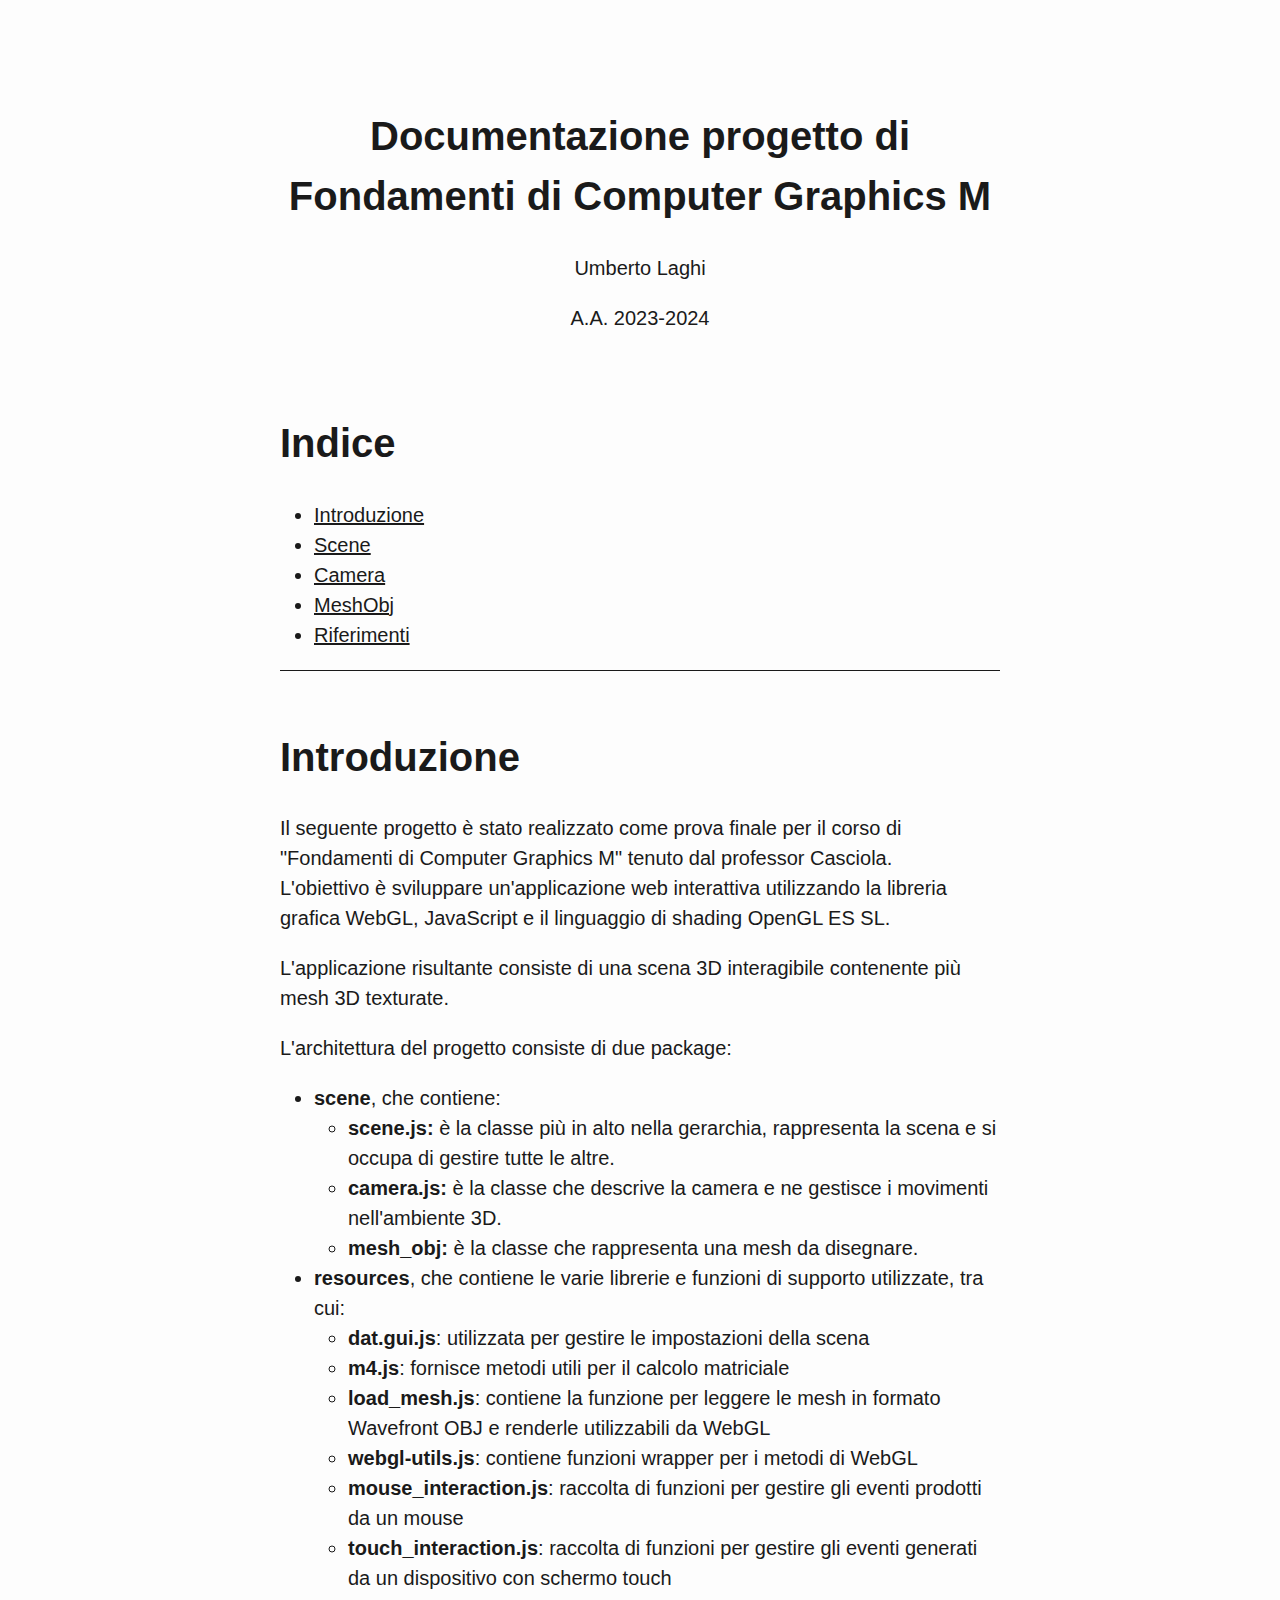
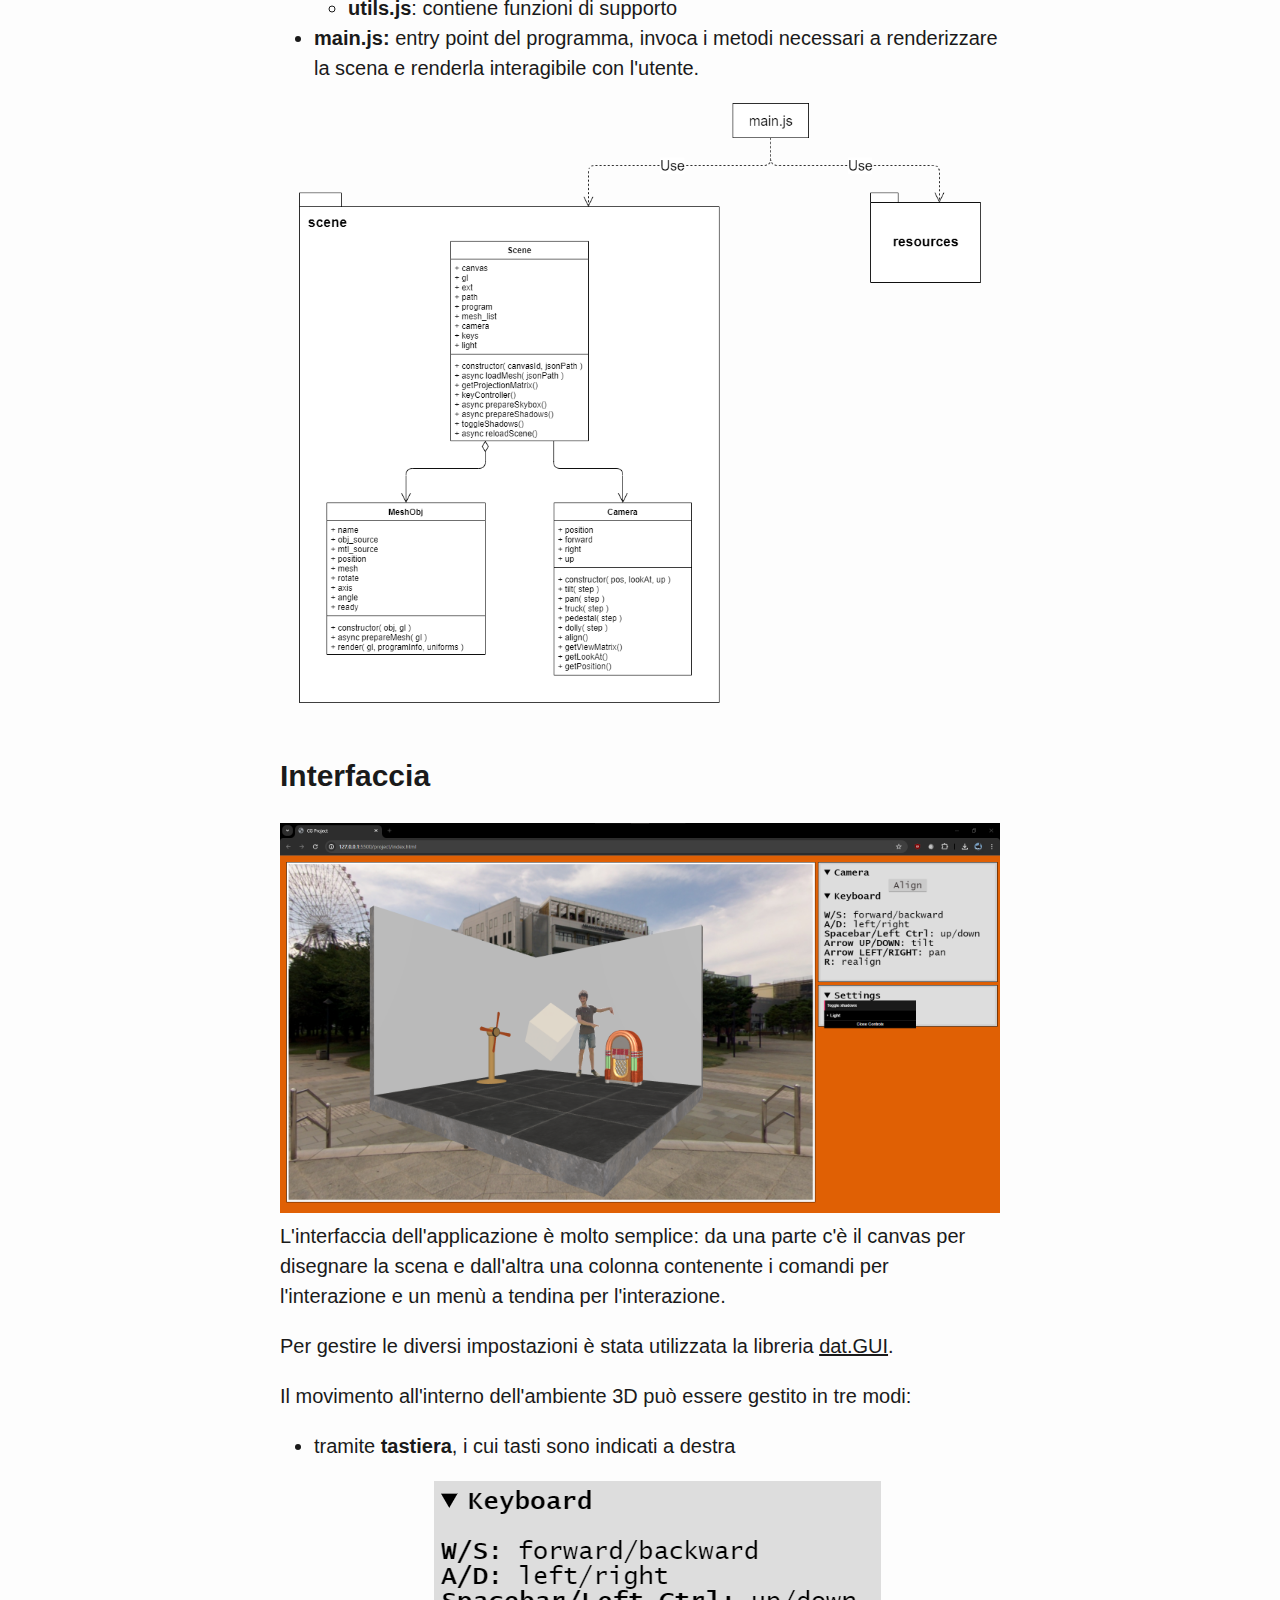
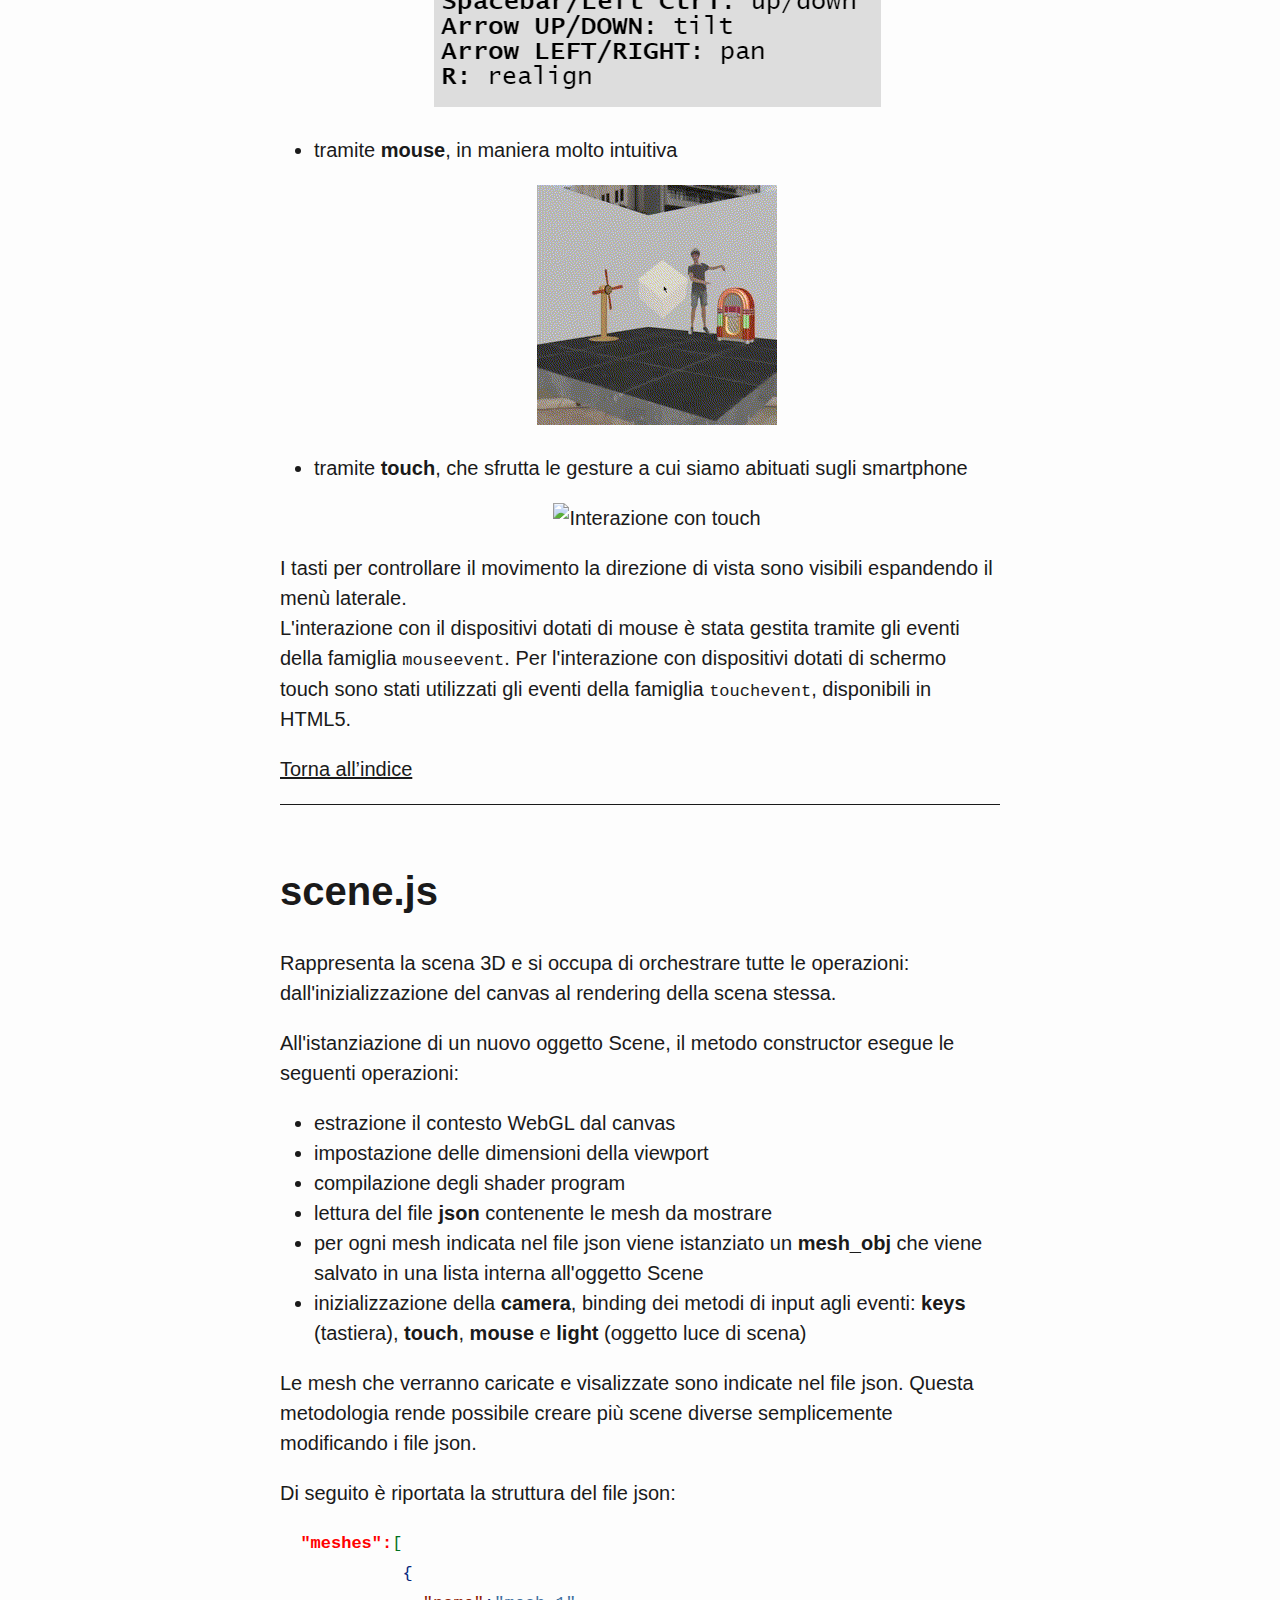
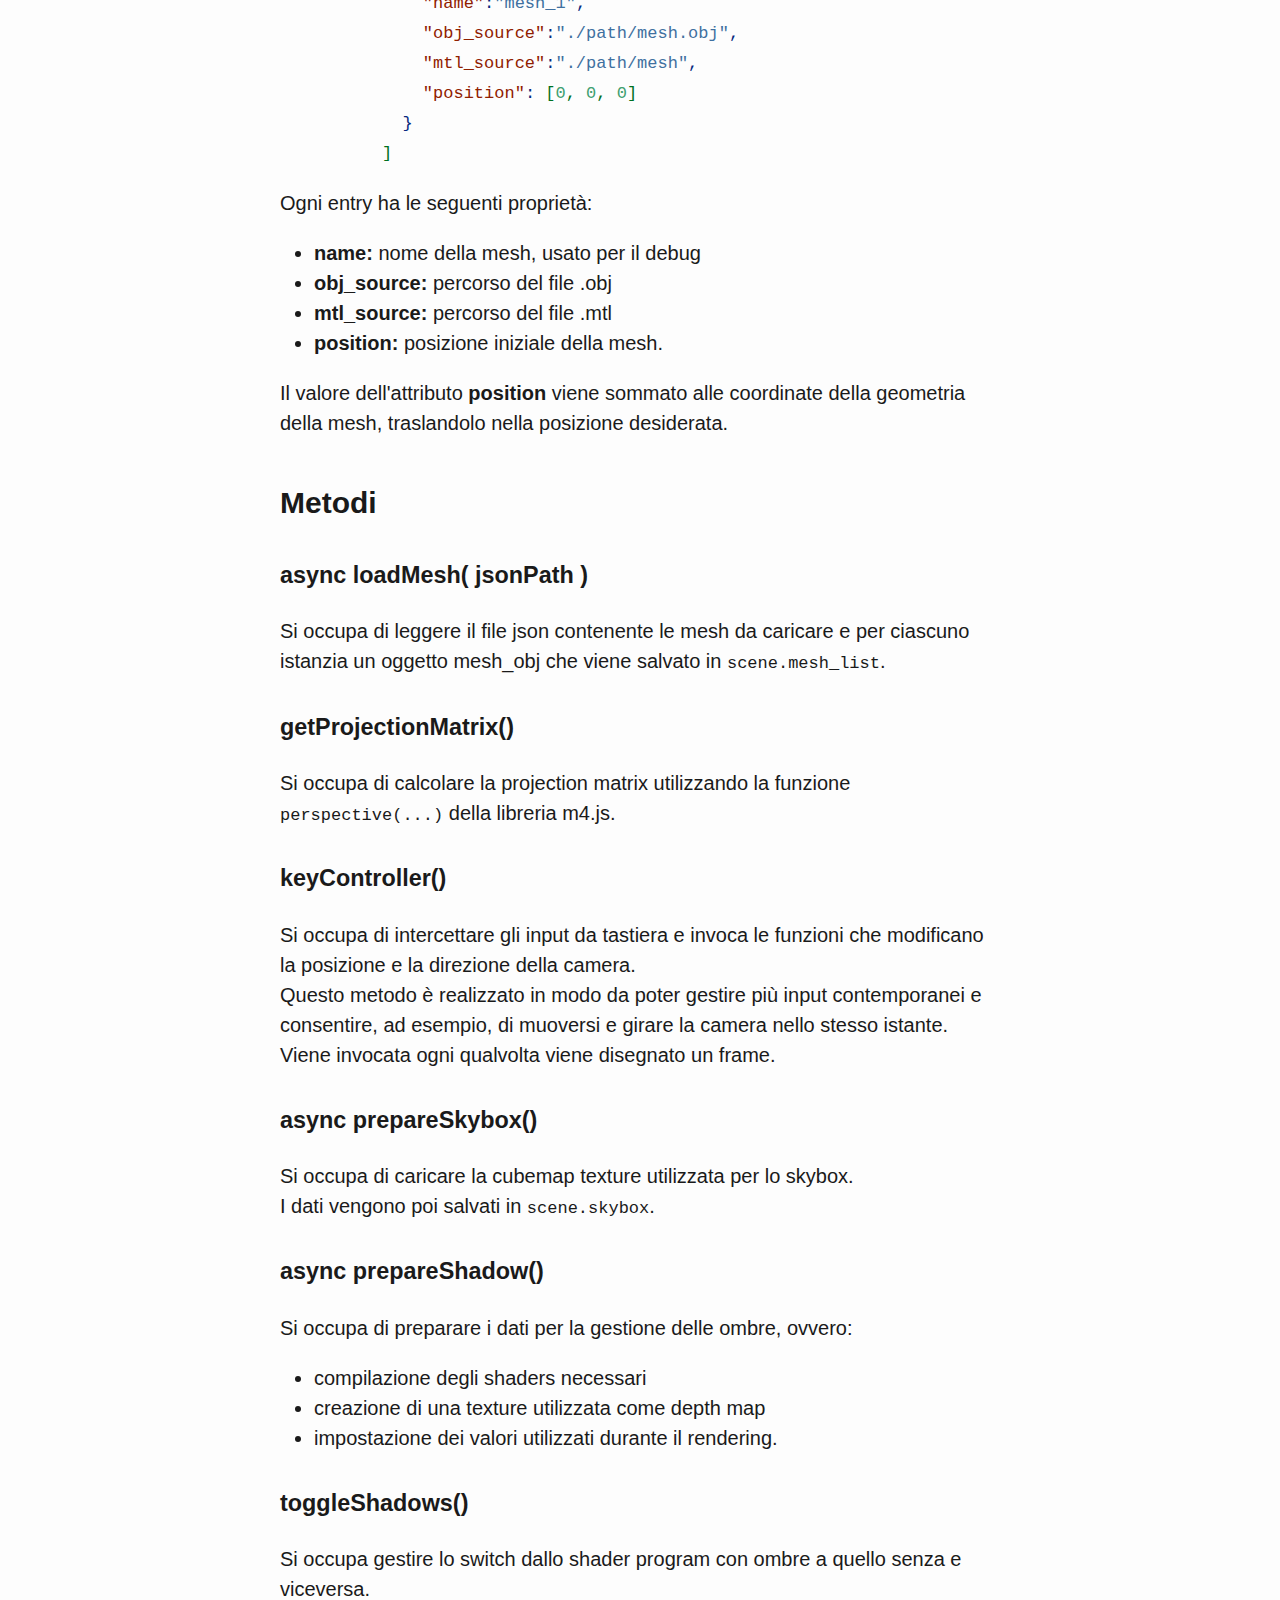
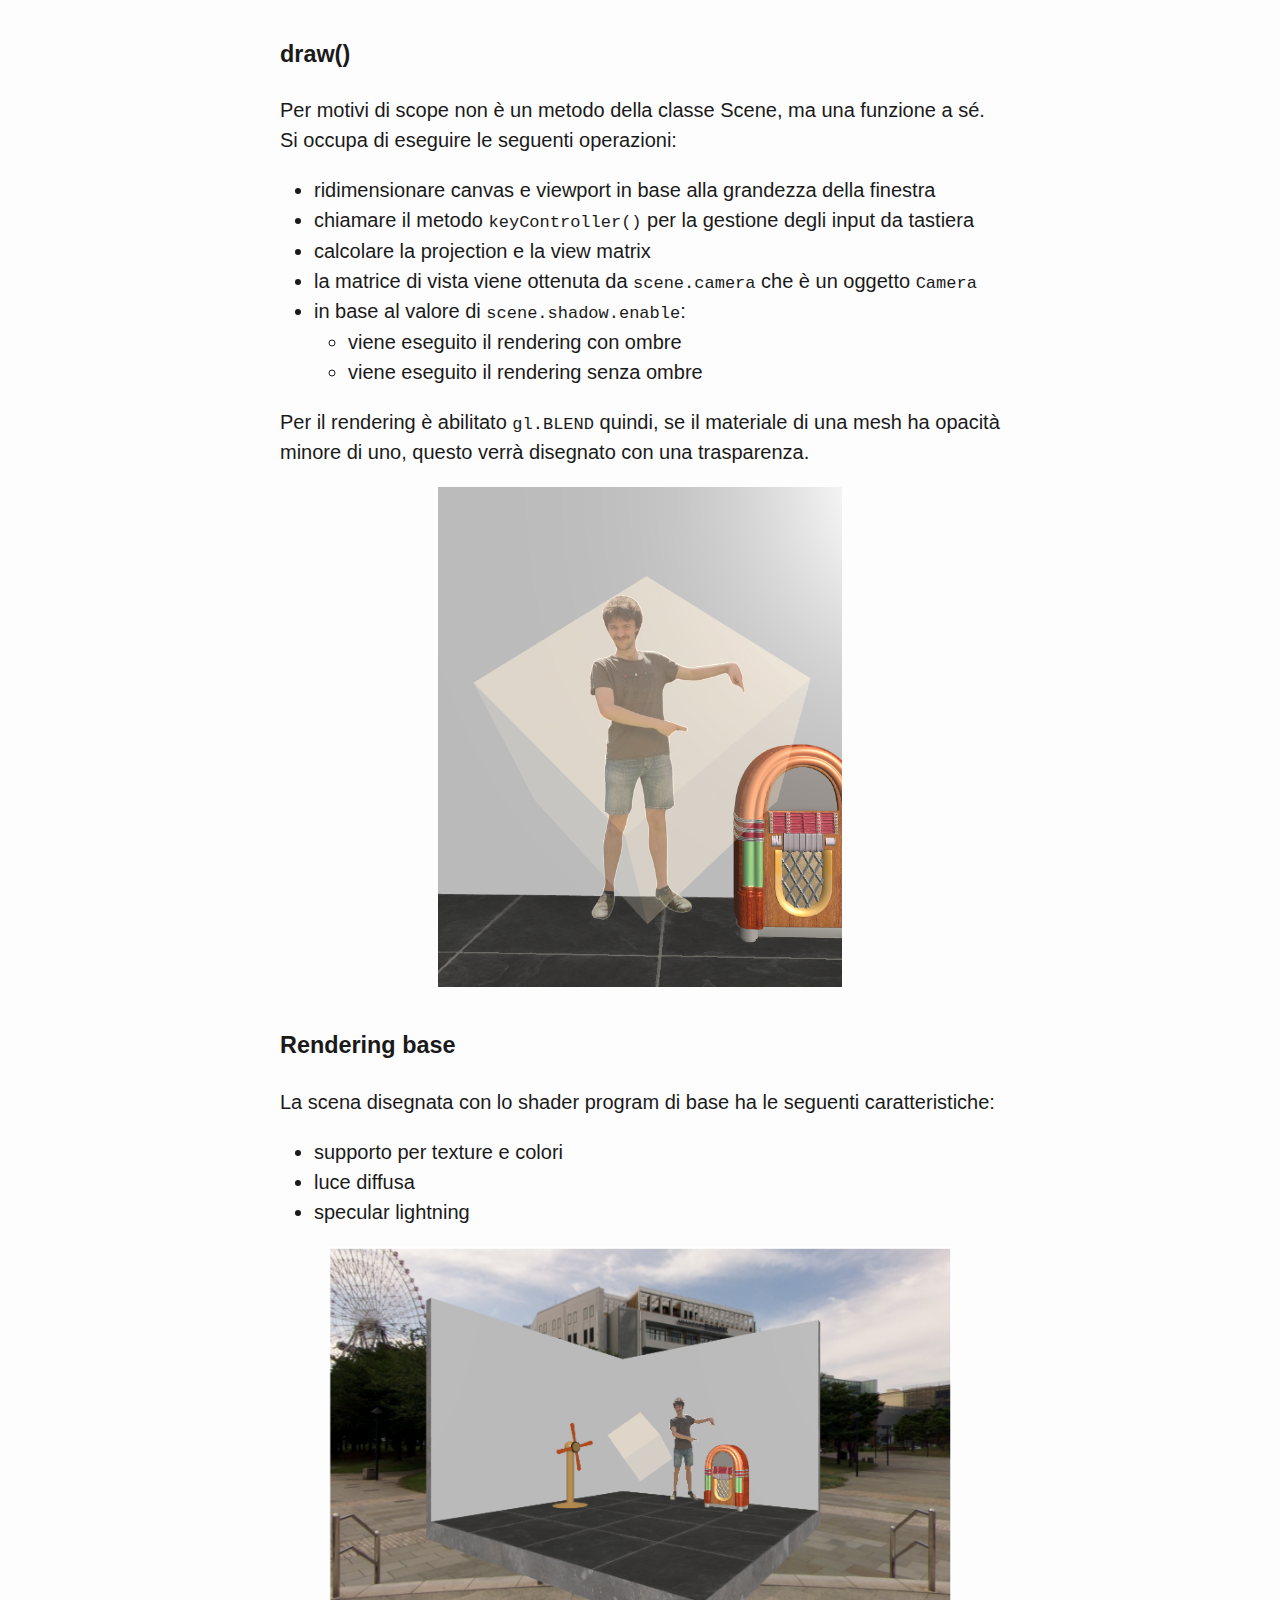
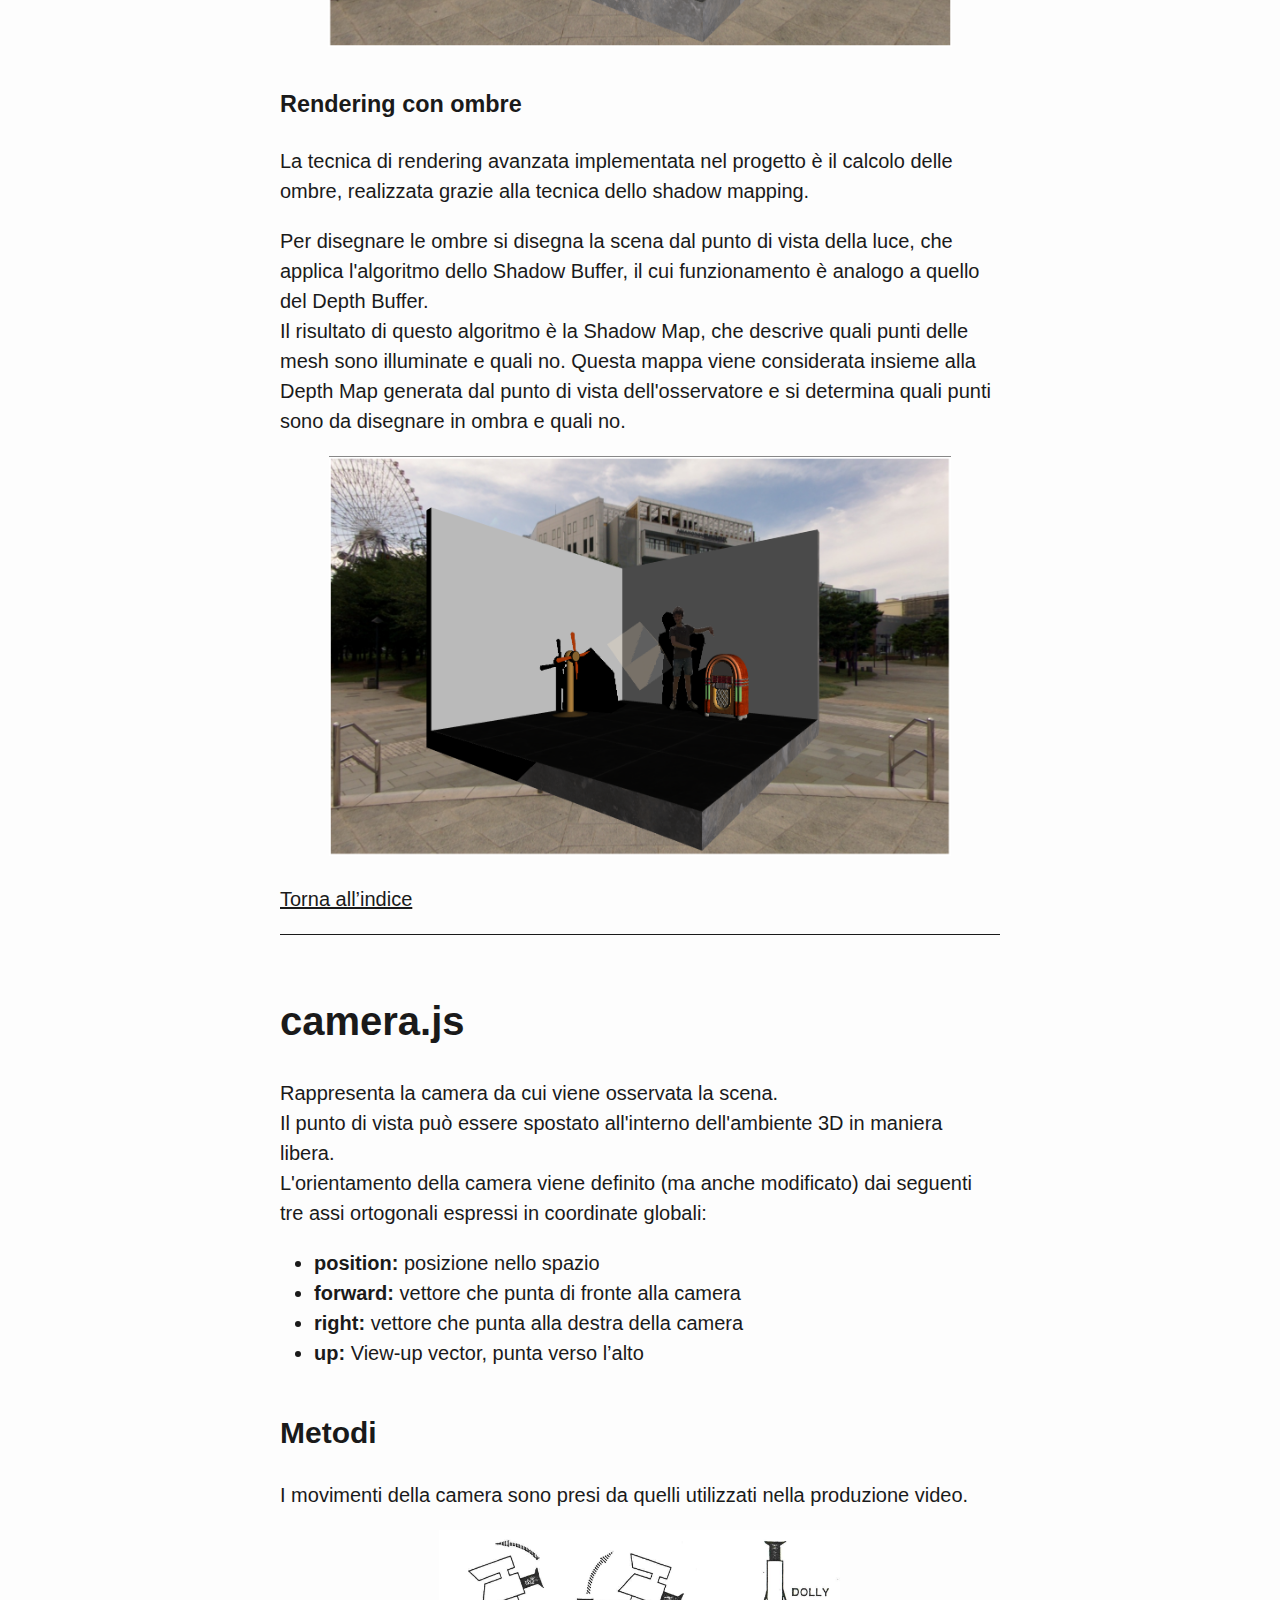
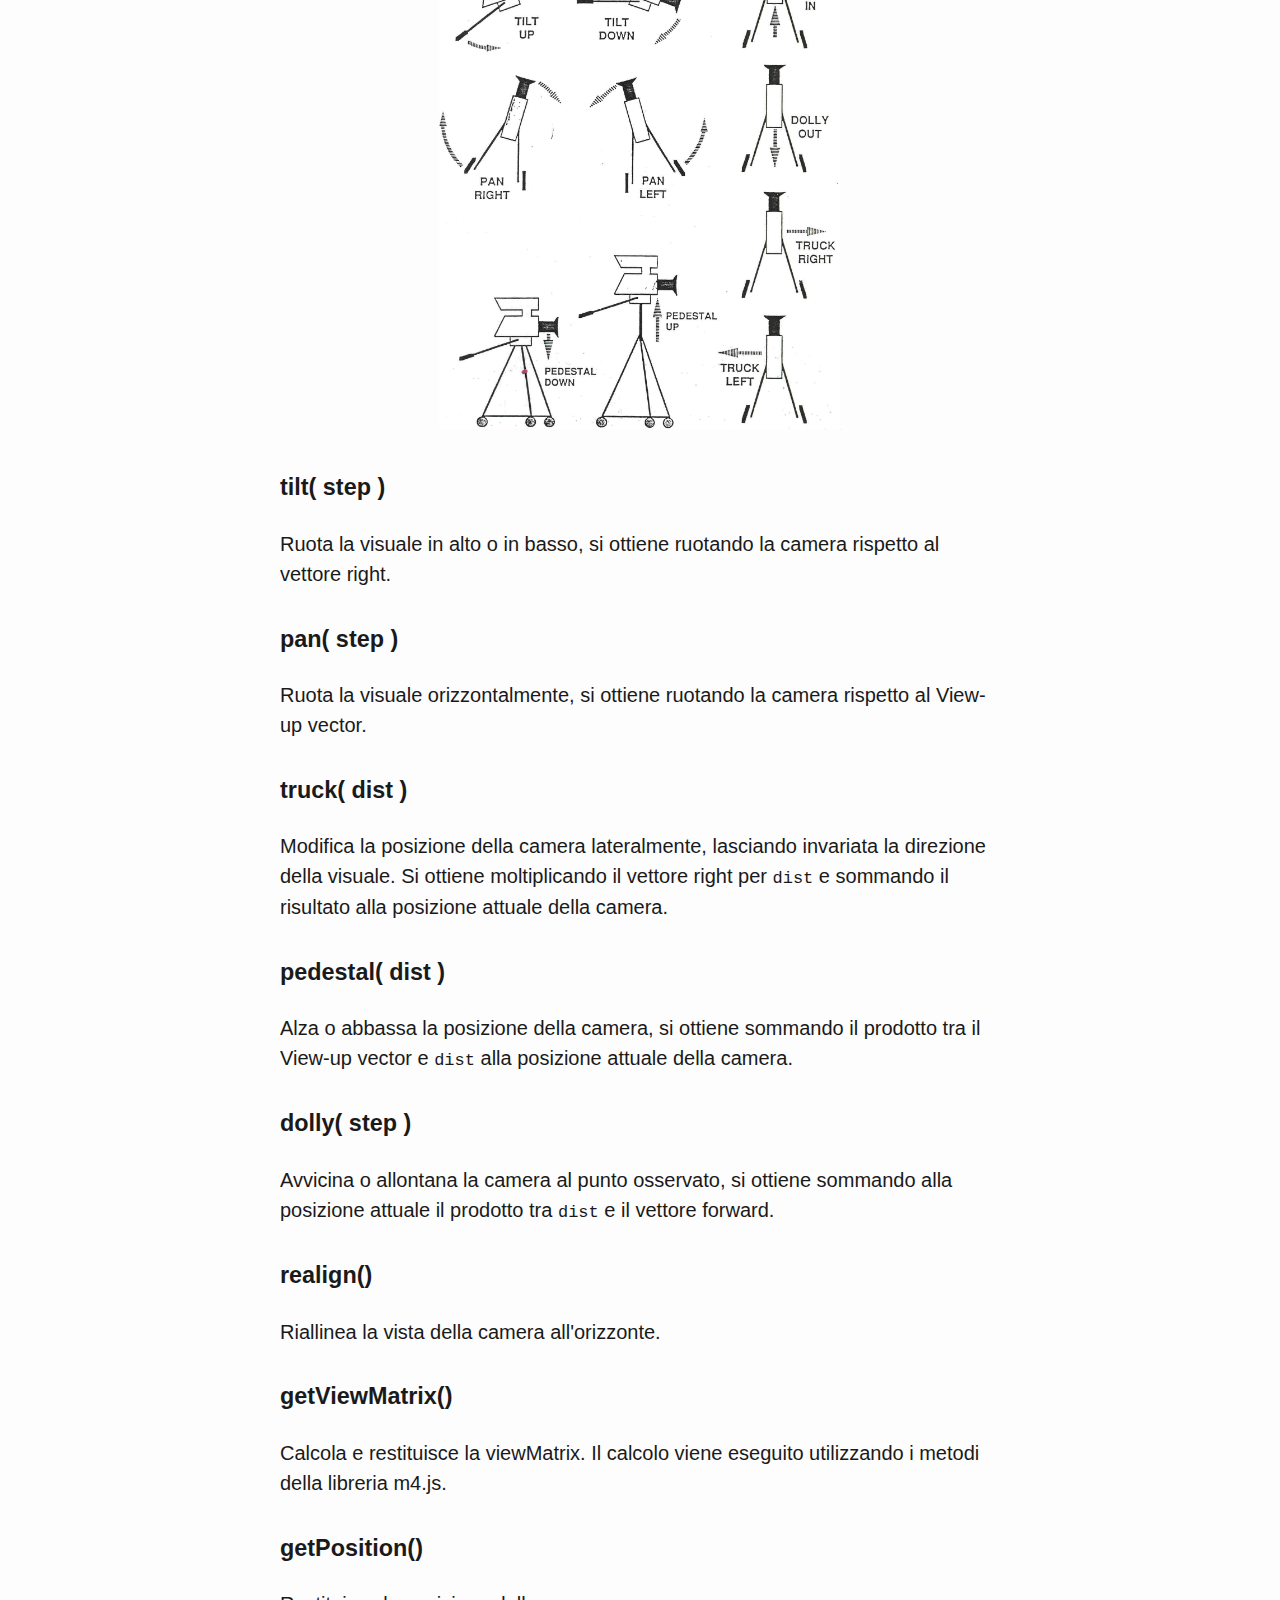
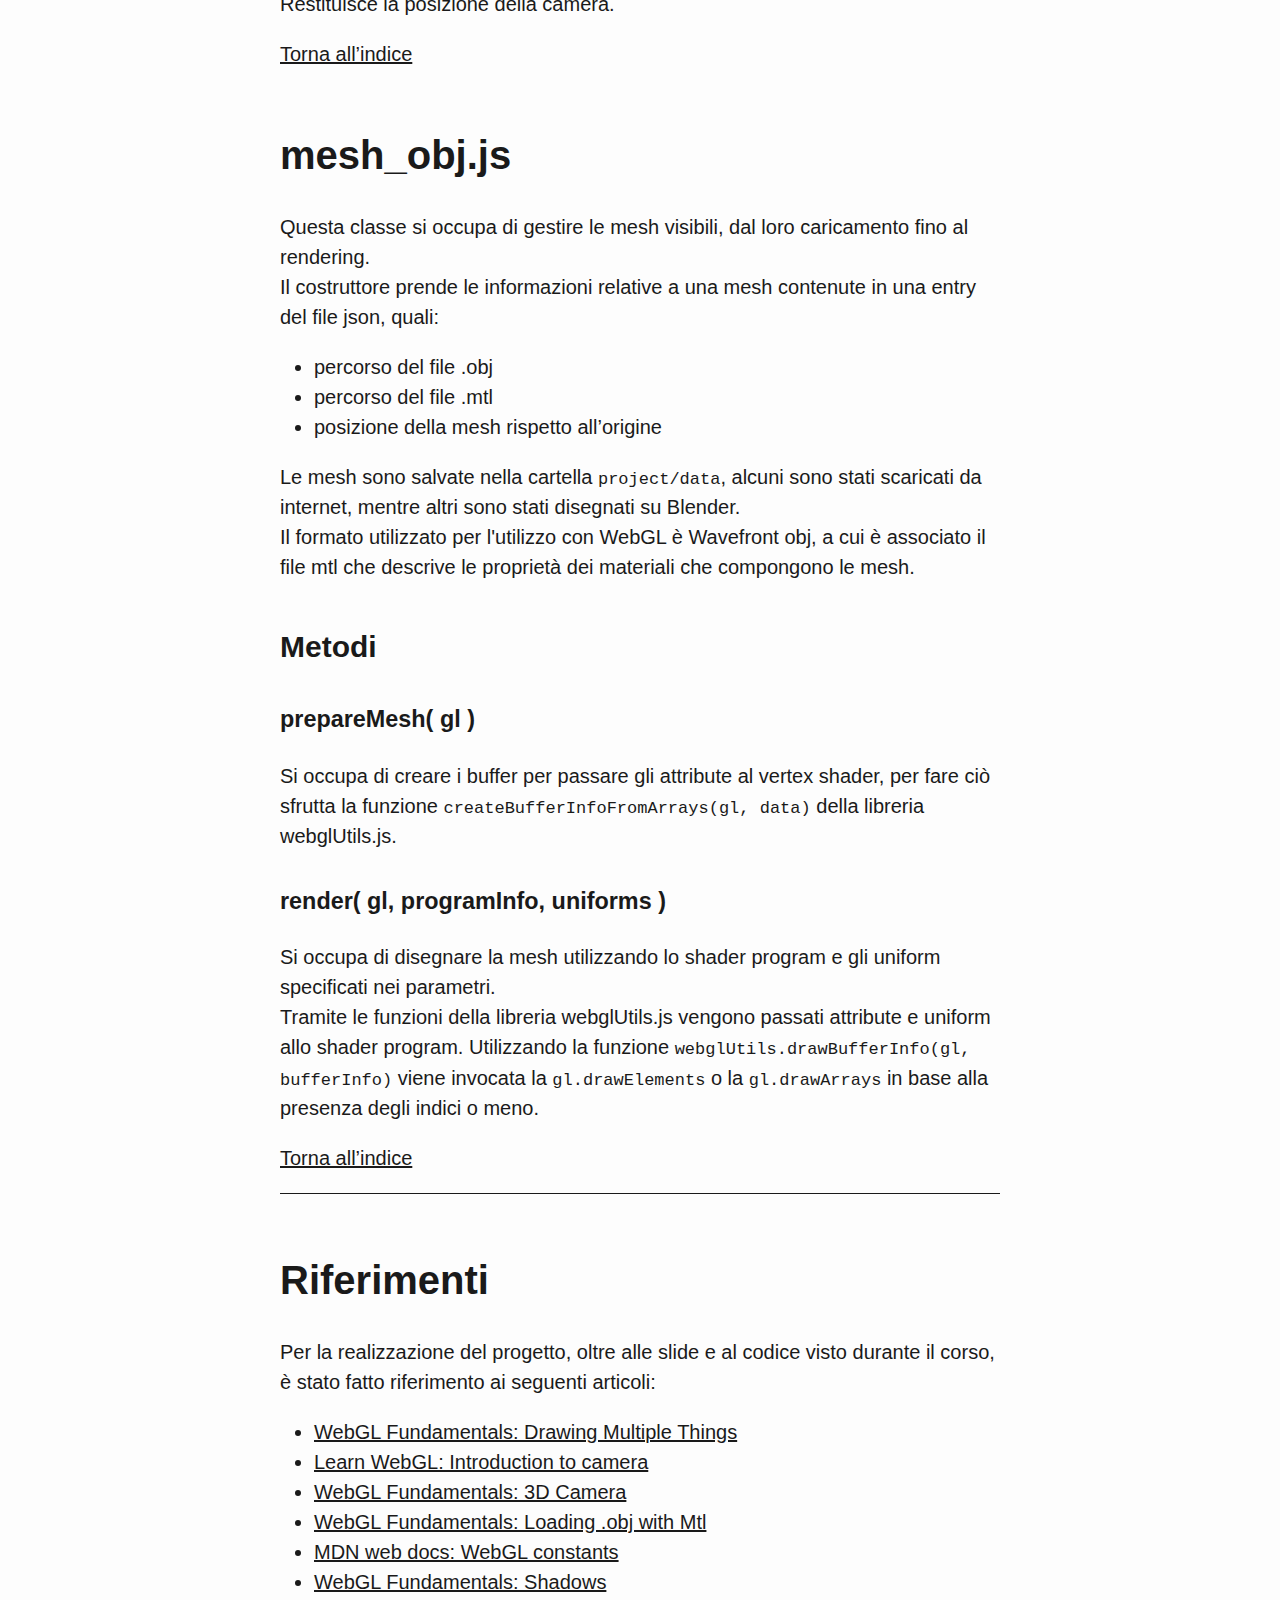
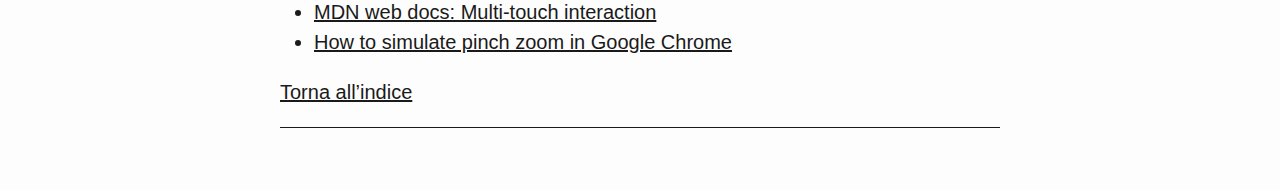
==== commit c7b8e181: "added extended title" ====
--- a/doc/doc.html
+++ b/doc/doc.html
@@ -19,7 +19,7 @@
 
     <body>
         <header id="title-block-header">
-            <h1 class="title">Documentazione Progetto di CG</h1>
+            <h1 class="title">Documentazione progetto di Fondamenti di Computer Graphics M</h1>
             <p class="author">Umberto Laghi</p>
             <p class="date">A.A. 2023-2024</p>
         </header>
@@ -459,18 +459,38 @@
             Per la realizzazione del progetto, oltre alle slide e al codice visto
             durante il corso, è stato fatto riferimento ai seguenti articoli:
             <ul>
-                <li><a
-                href="http://learnwebgl.brown37.net/07_cameras/camera_introduction.html">Learn
-                WebGL: Introduction to camera</a></li>
-                <li><a
-                href="https://webglfundamentals.org/webgl/lessons/webgl-3d-camera.html">WebGl
-                Fundamentals: 3D Camera</a></li>
-                <li><a
-                href="https://webglfundamentals.org/webgl/lessons/webgl-load-obj-w-mtl.html">WebGL
-                Fundamentals: Loading .obj with Mtl</a></li>
-                <li><a
-                href="https://webglfundamentals.org/webgl/lessons/webgl-shadows.html">WebGL
-                Fundamentals: Shadows</a></li>
+                <li>
+                    <a href="https://webglfundamentals.org/webgl/lessons/webgl-drawing-multiple-things.html">
+                        WebGL Fundamentals: Drawing Multiple Things</a>
+                </li>
+                <li>
+                    <a href="http://learnwebgl.brown37.net/07_cameras/camera_introduction.html">
+                        Learn WebGL: Introduction to camera</a>
+                </li>
+                <li>
+                    <a href="https://webglfundamentals.org/webgl/lessons/webgl-3d-camera.html">
+                        WebGL Fundamentals: 3D Camera</a>
+                </li>
+                <li>
+                    <a href="https://webglfundamentals.org/webgl/lessons/webgl-load-obj-w-mtl.html">
+                        WebGL Fundamentals: Loading .obj with Mtl</a>
+                </li>
+                <li>
+                    <a href="https://developer.mozilla.org/en-US/docs/Web/API/WebGL_API/Constants">
+                        MDN web docs: WebGL constants</a>
+                </li>
+                <li>
+                    <a href="https://webglfundamentals.org/webgl/lessons/webgl-shadows.html">
+                        WebGL Fundamentals: Shadows</a>
+                </li>
+                <li>
+                    <a href="https://developer.mozilla.org/en-US/docs/Web/API/Touch_events/Multi-touch_interaction">
+                        MDN web docs: Multi-touch interaction</a>
+                </li>
+                <li>
+                    <a href="https://stackoverflow.com/questions/44456764/how-to-simulate-pinch-zoom-in-google-chrome">
+                        How to simulate pinch zoom in Google Chrome</a>
+                </li>
             </ul>
         </p>
 
--- a/doc/style/style.css
+++ b/doc/style/style.css
@@ -6,7 +6,7 @@
 
 html {
     line-height: 1.5;
-    font-family: Georgia, serif;
+    font-family:'Trebuchet MS', 'Lucida Sans Unicode', 'Lucida Grande', 'Lucida Sans', Arial, sans-serif;
     font-size: 20px;
     color: #1a1a1a;
     background-color: #fdfdfd;
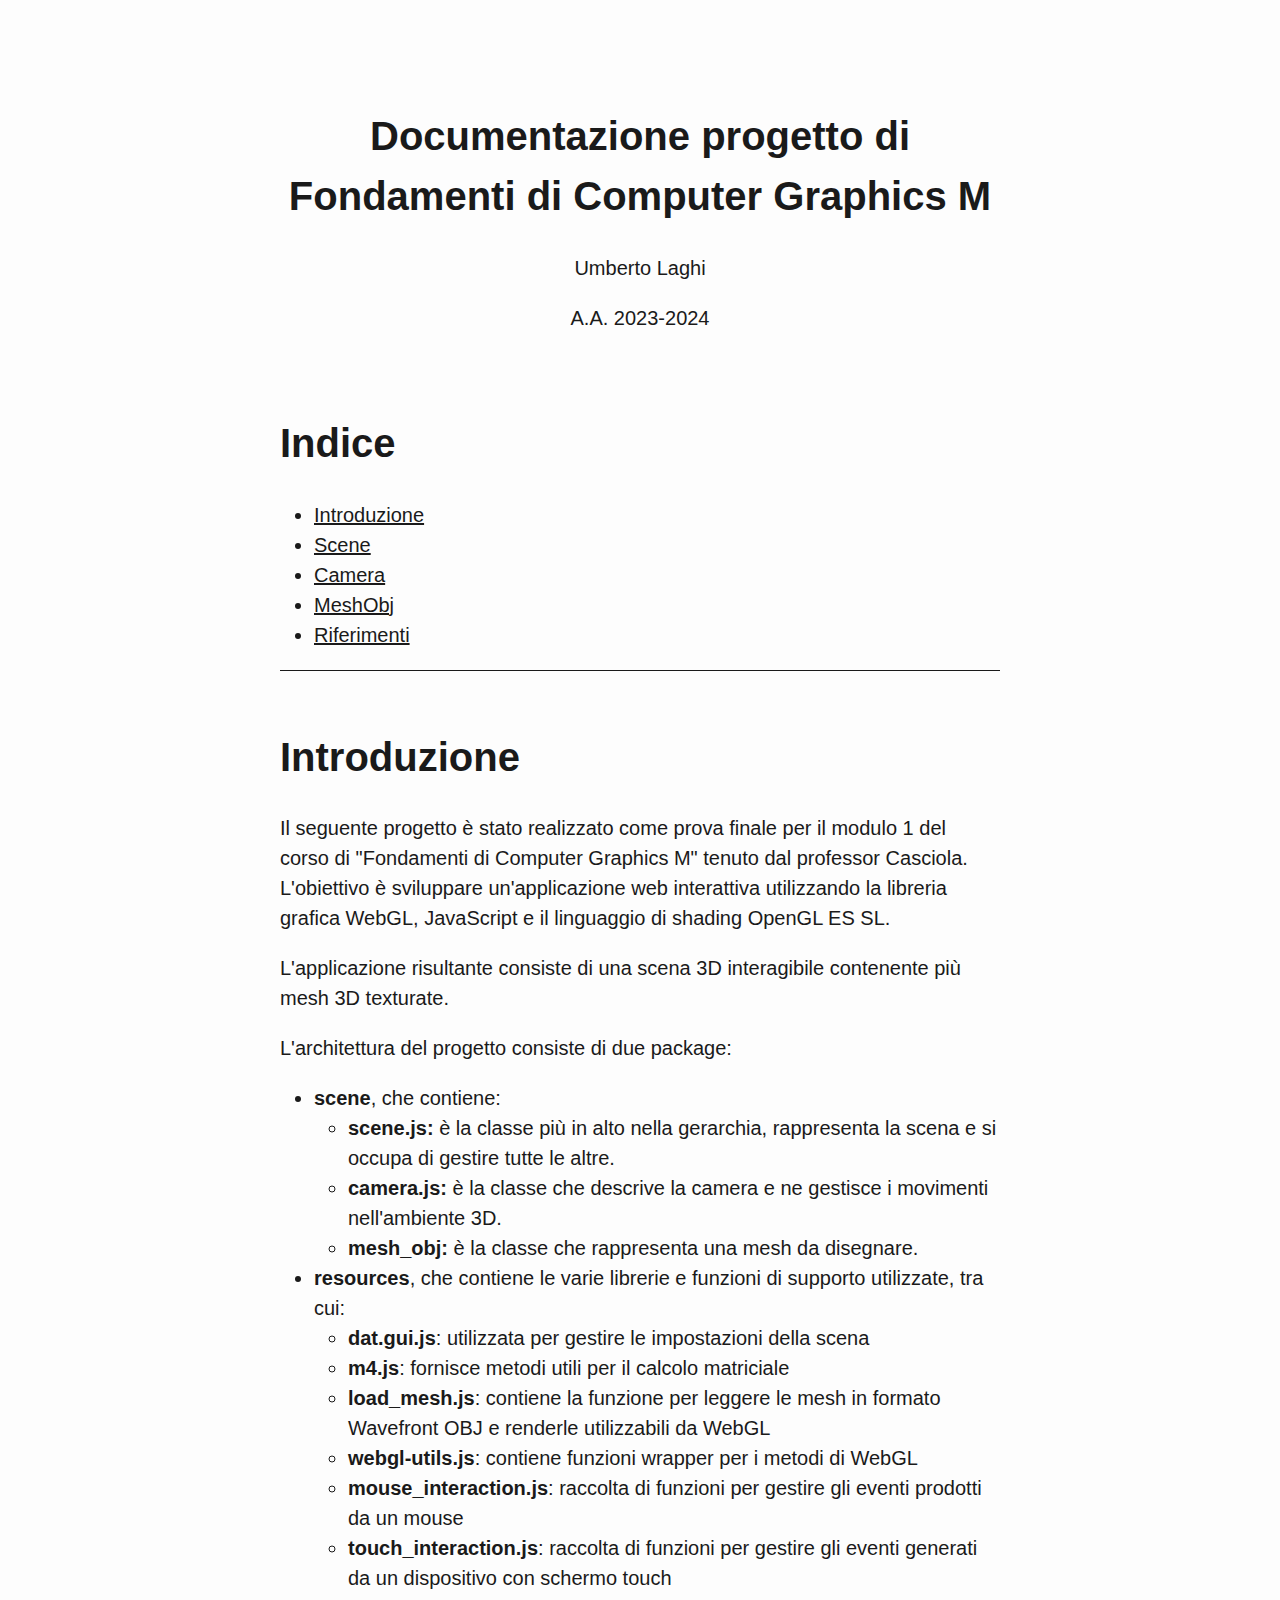
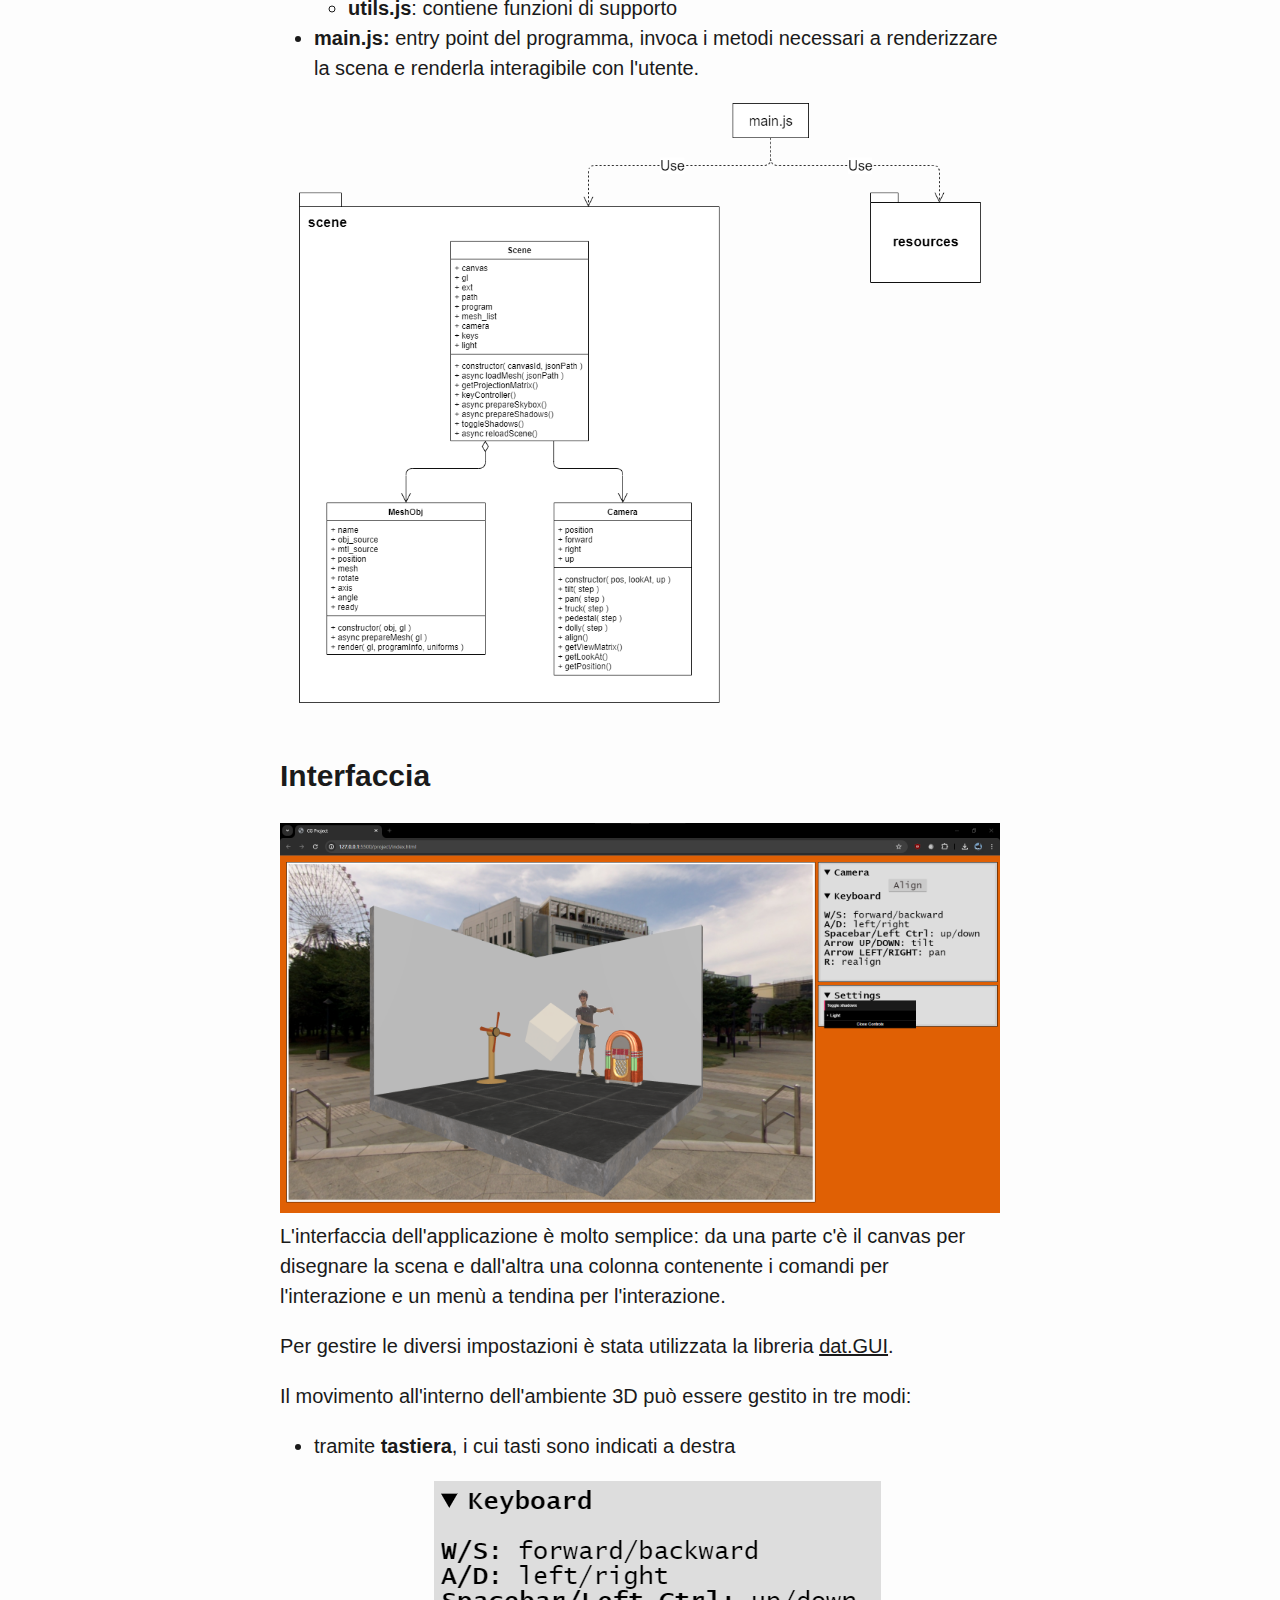
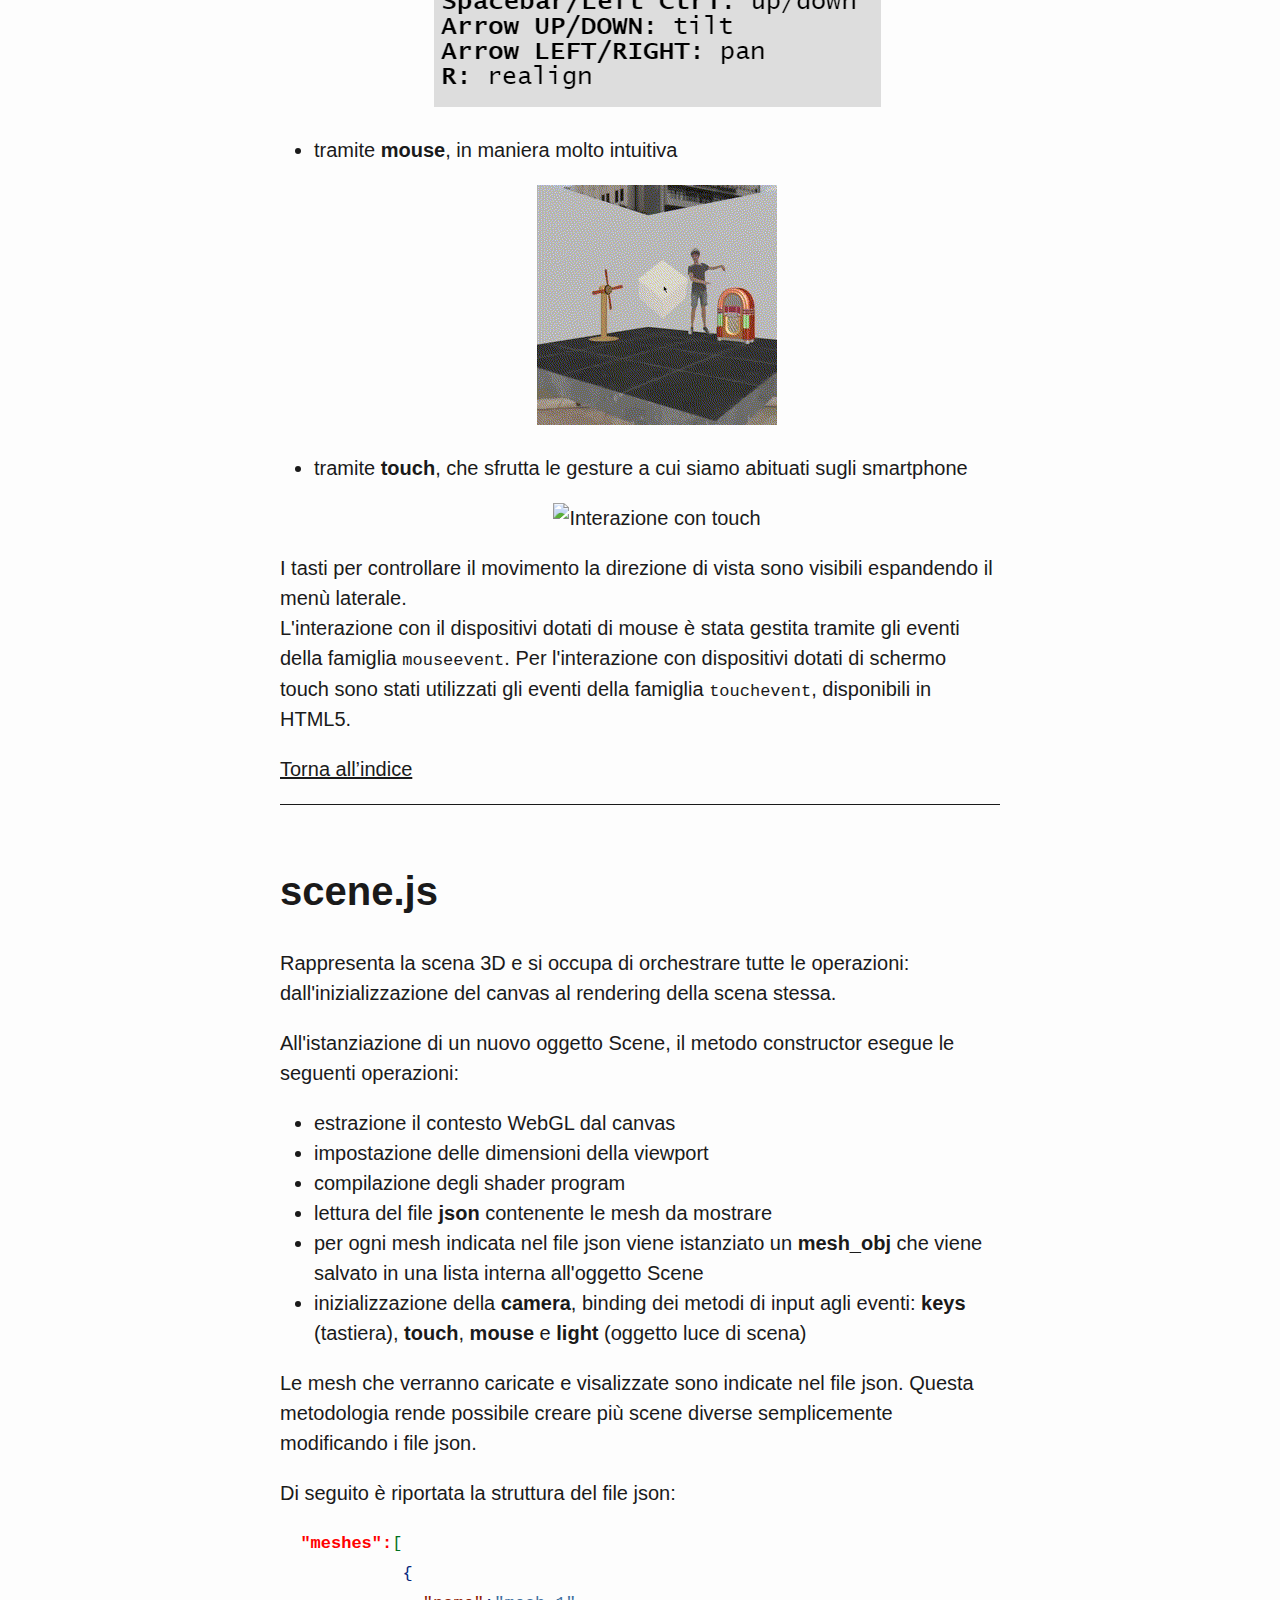
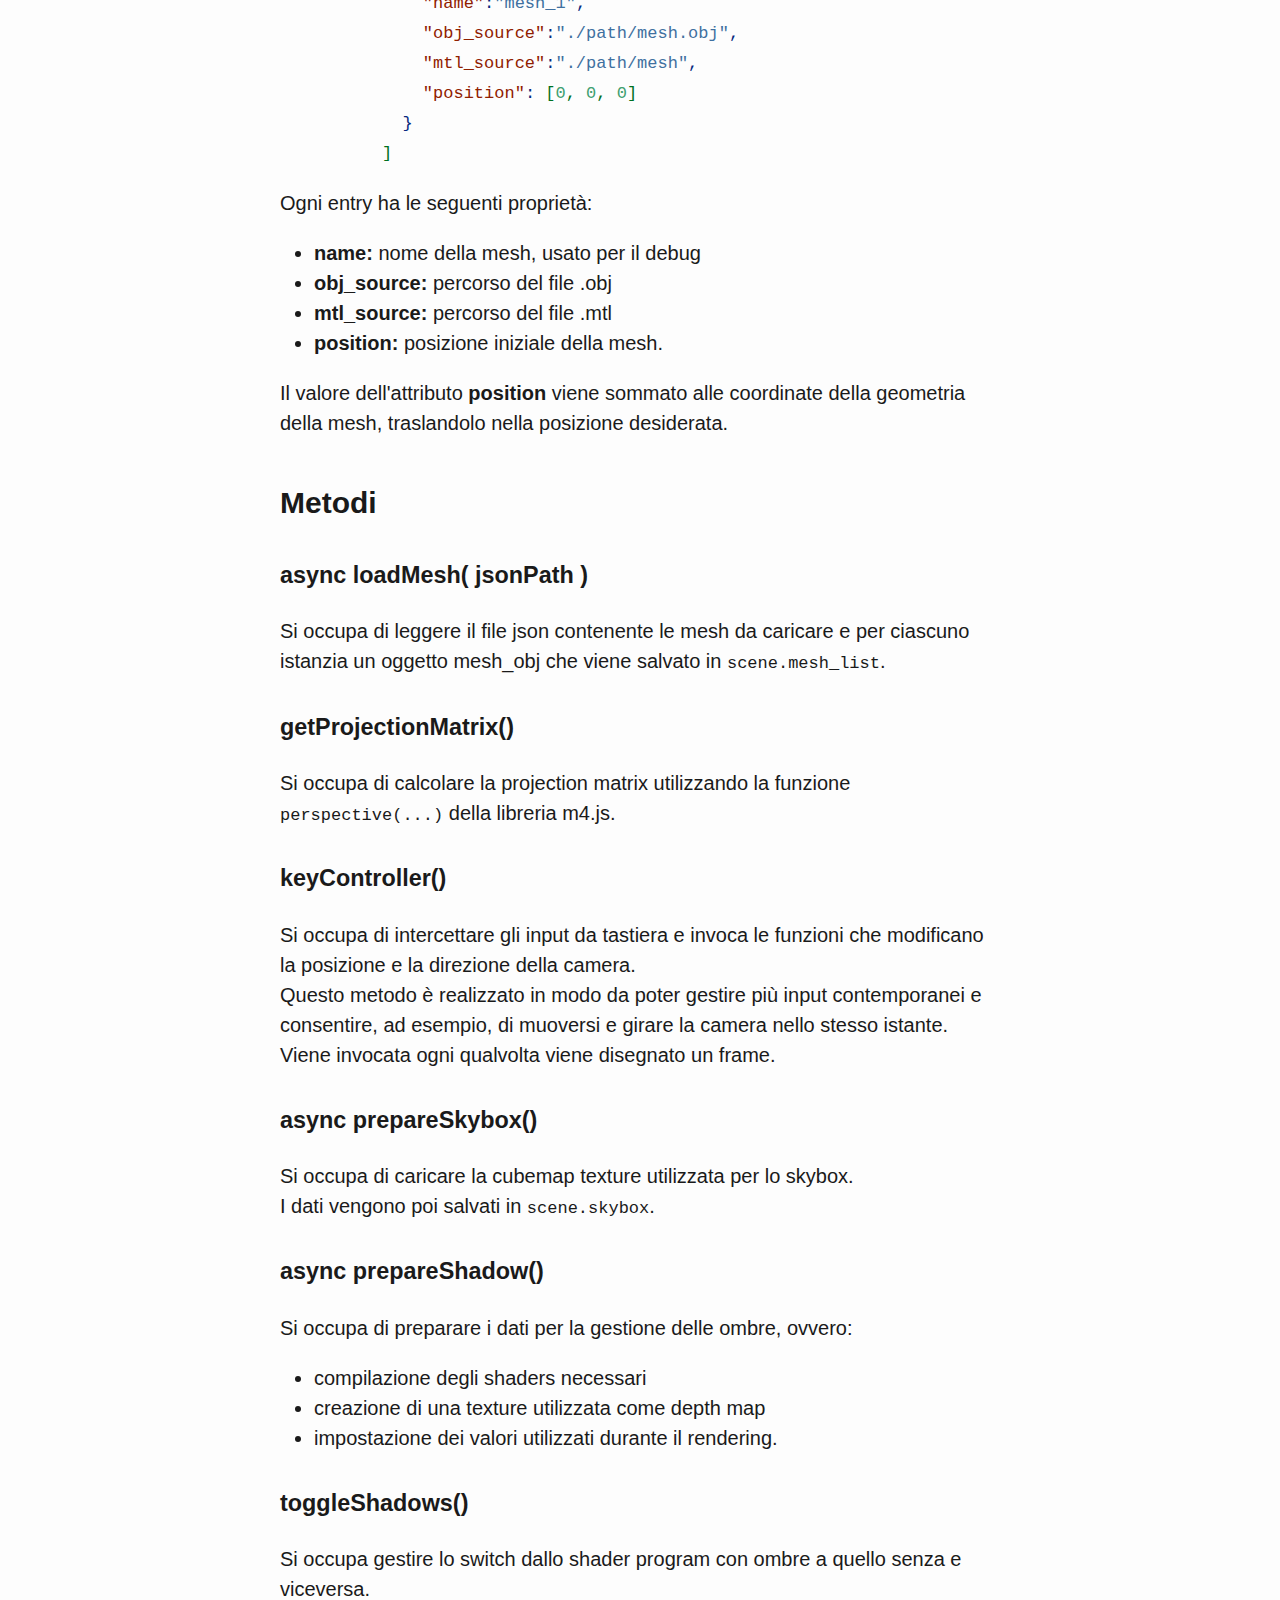
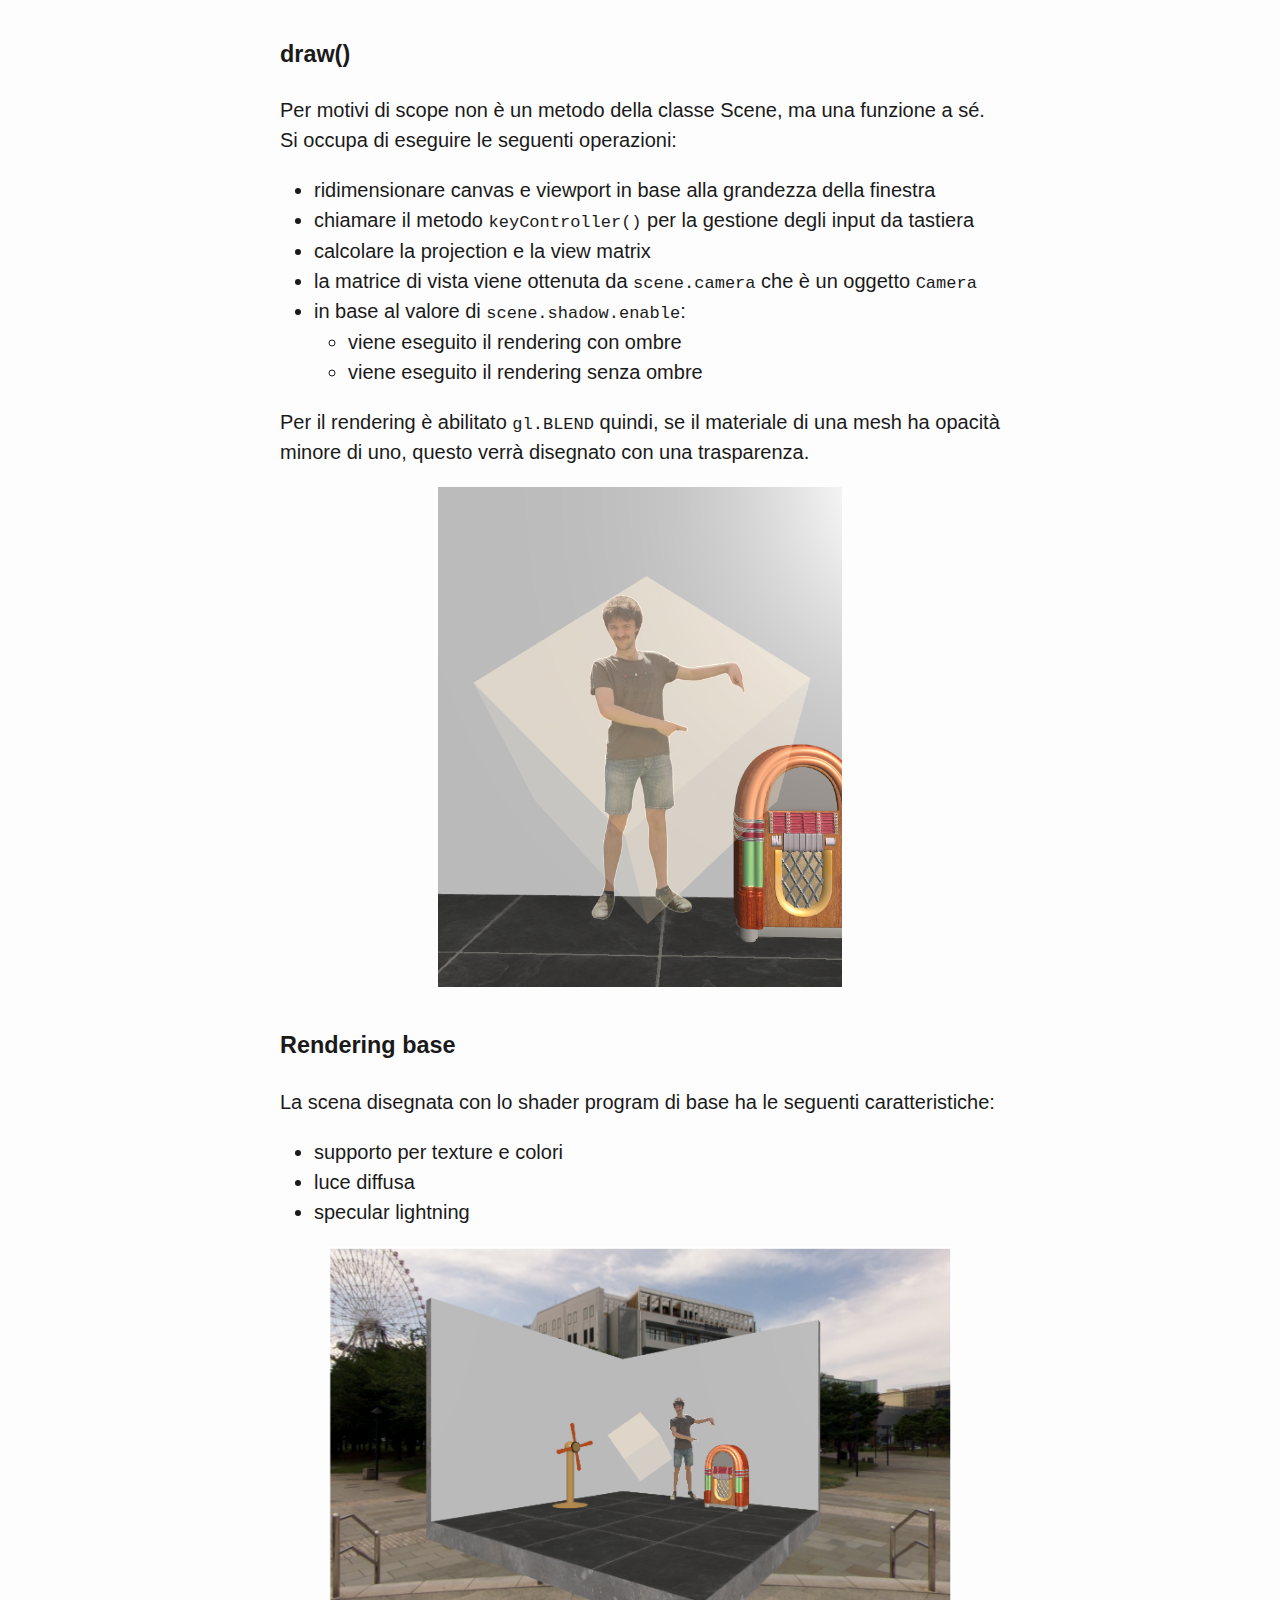
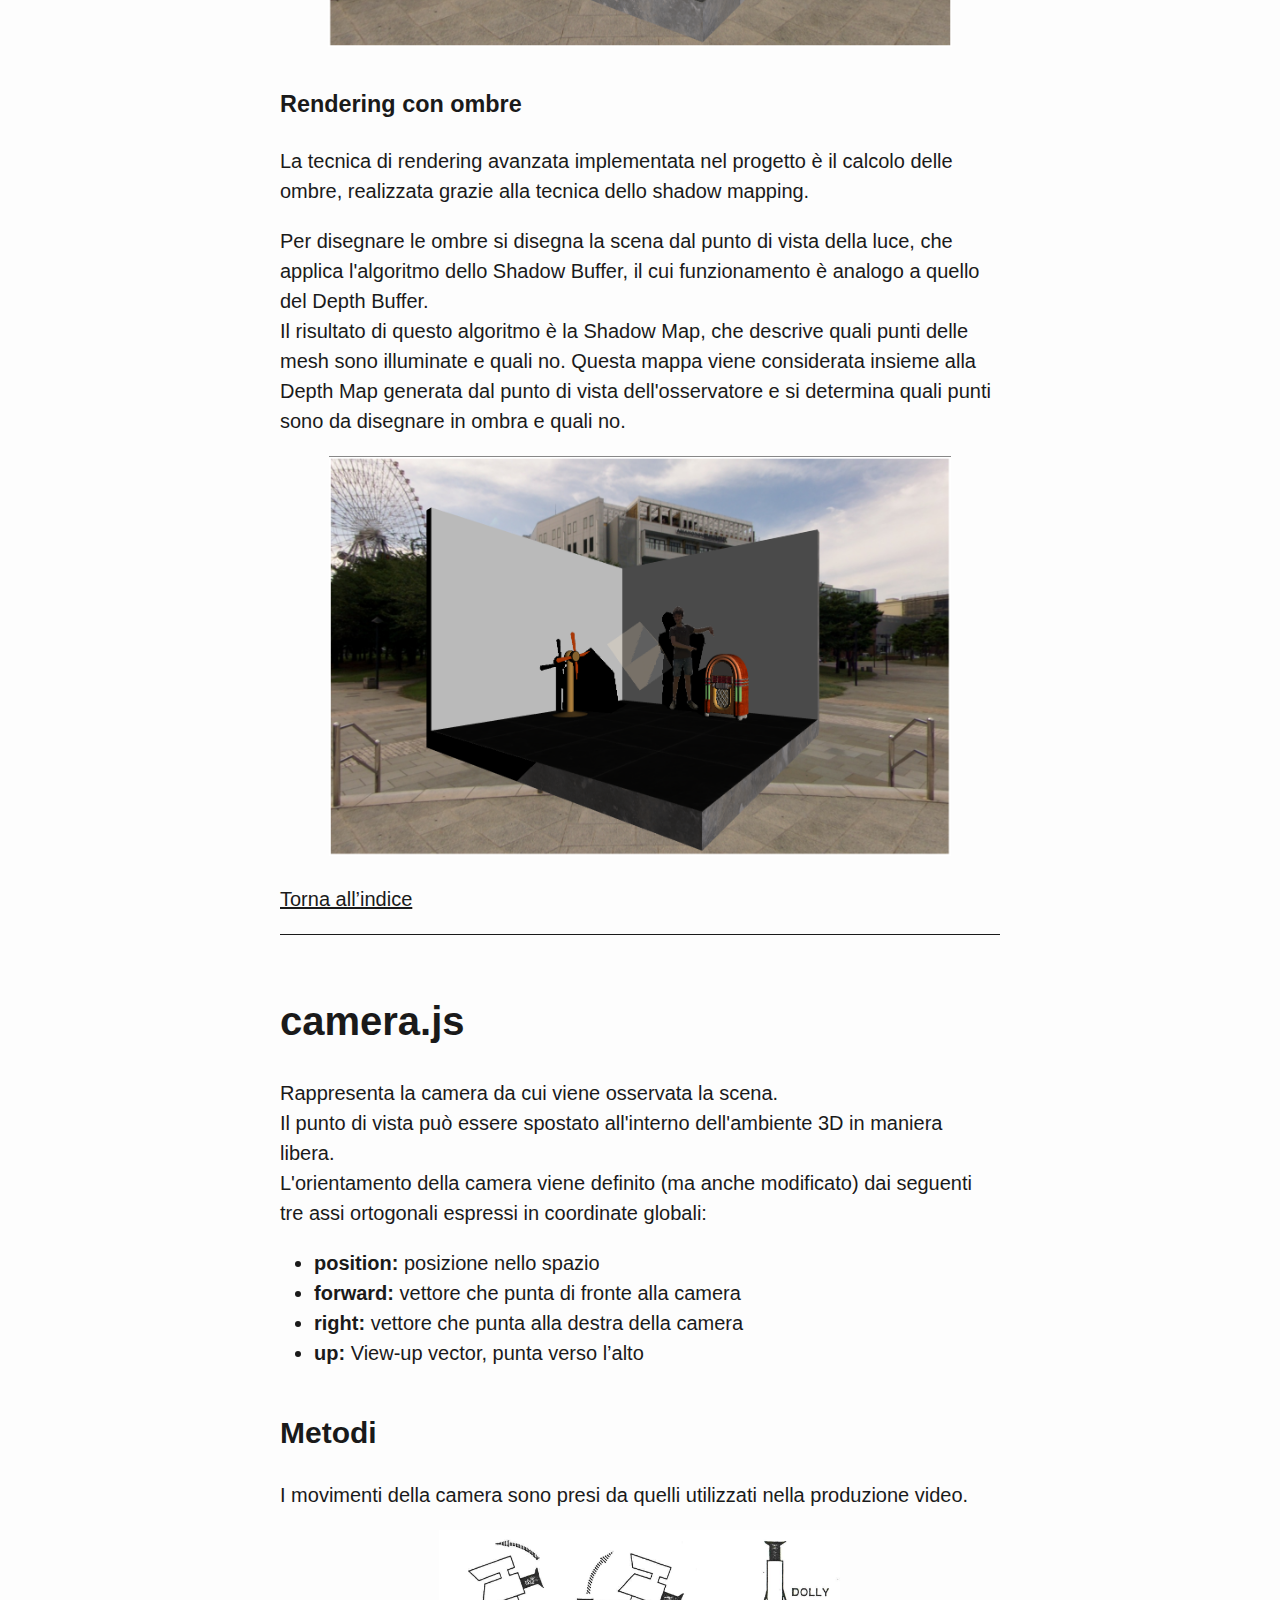
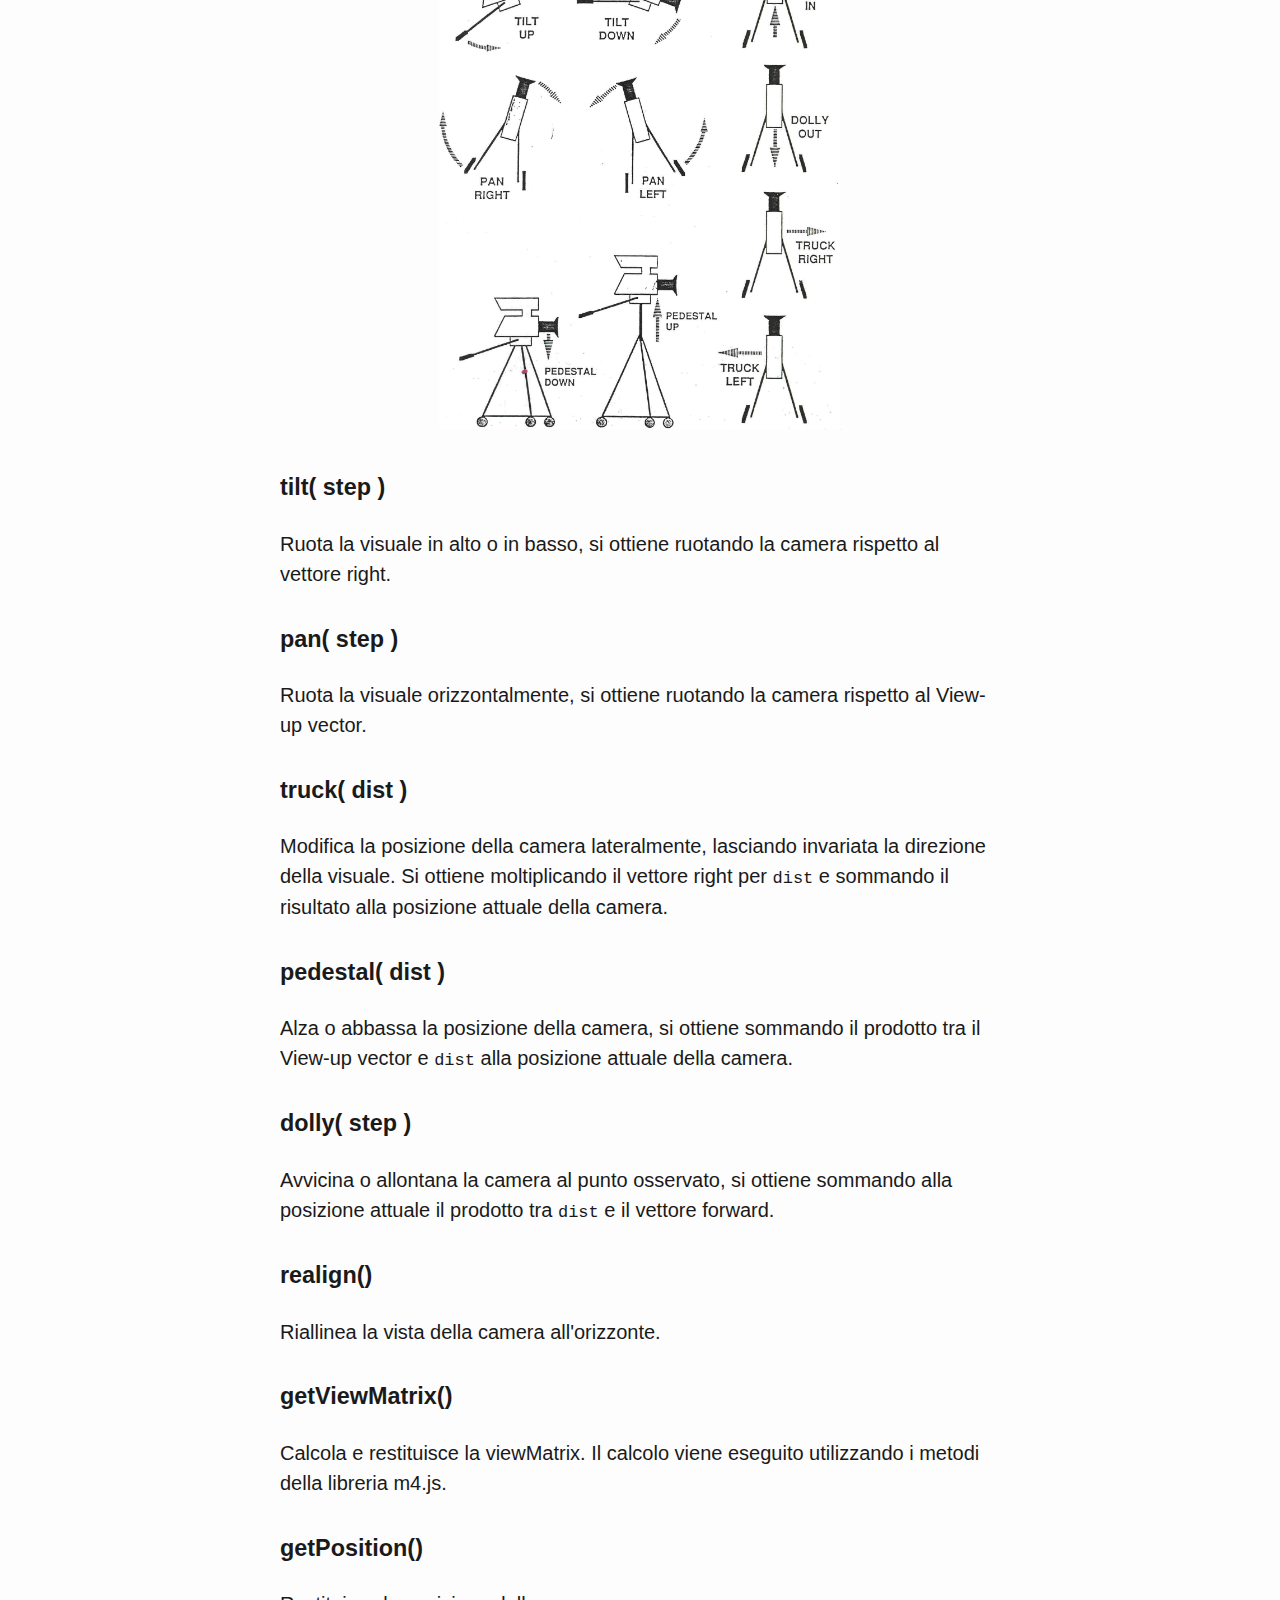
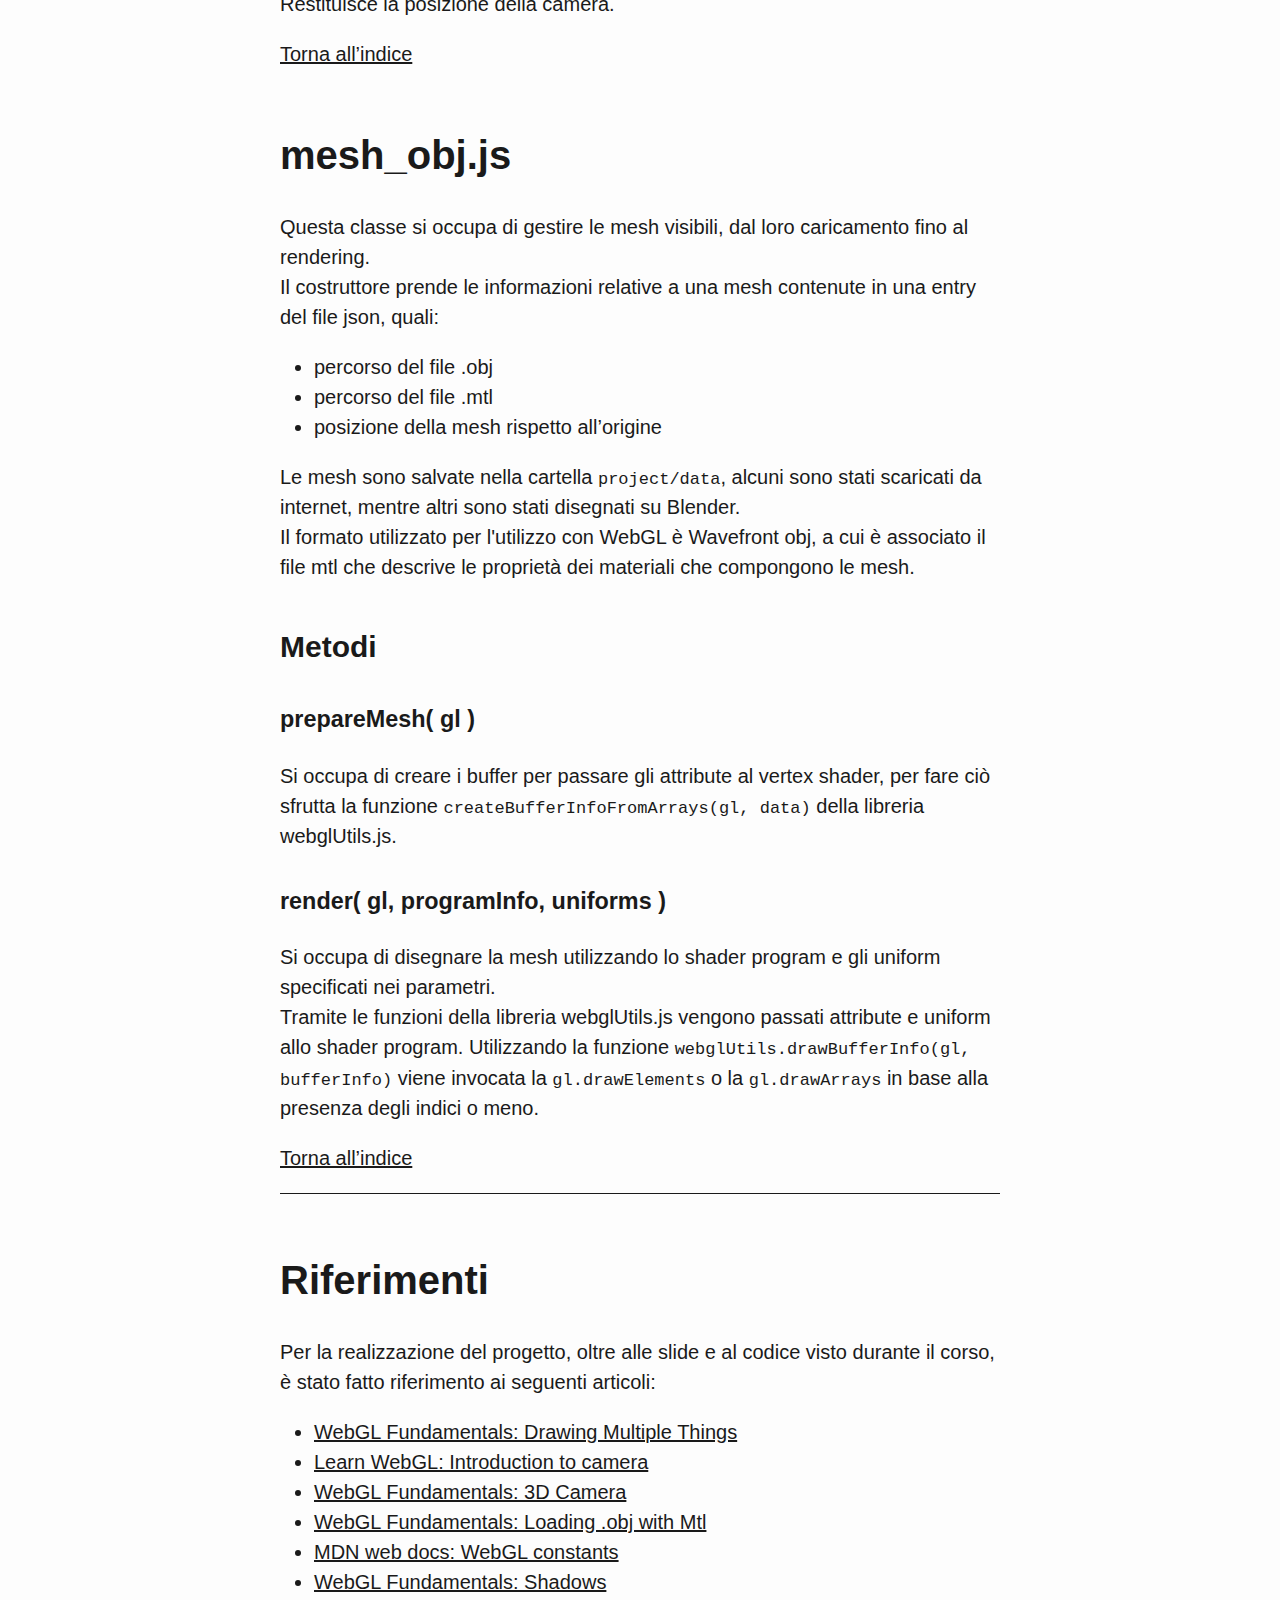
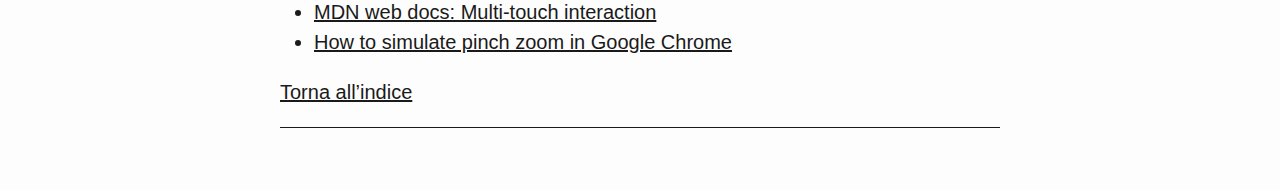
==== commit 62679869: "minor edit" ====
--- a/doc/doc.html
+++ b/doc/doc.html
@@ -14,7 +14,7 @@
         <title>Documentation</title>
         
         <!-- CSS -->
-        <link rel="stylesheet" type="text/css" href="style/style.css">
+        <link rel="stylesheet" type="text/css" href="./style/doc_style.css">
     </head>
 
     <body>
@@ -37,7 +37,7 @@
         <h1 id="Introduzione">Introduzione</h1>
         <p> 
             Il seguente progetto è stato realizzato come prova 
-            finale per il corso di "Fondamenti di Computer 
+            finale per il modulo 1 del corso di "Fondamenti di Computer 
             Graphics M" tenuto dal professor Casciola.<br>
             L'obiettivo è sviluppare un'applicazione web 
             interattiva utilizzando la libreria grafica WebGL, 
--- a/doc/style/doc_style.css
+++ b/doc/style/doc_style.css
@@ -0,0 +1,290 @@
+/*
+    Author: Umberto Laghi
+    E-mail: umberto.laghi@studio.unibo.it
+    Github: @ubolakes
+*/
+
+html {
+    line-height: 1.5;
+    font-family:'Trebuchet MS', 'Lucida Sans Unicode', 'Lucida Grande', 'Lucida Sans', Arial, sans-serif;
+    font-size: 20px;
+    color: #1a1a1a;
+    background-color: #fdfdfd;
+}
+
+.aligncenter {
+    text-align: center;
+}
+
+body {
+    margin: 0 auto;
+    max-width: 36em;
+    padding-left: 50px;
+    padding-right: 50px;
+    padding-top: 50px;
+    padding-bottom: 50px;
+    hyphens: auto;
+    overflow-wrap: break-word;
+    text-rendering: optimizeLegibility;
+    font-kerning: normal;
+}
+
+@media (max-width: 600px) {
+    body {
+        font-size: 0.9em;
+        padding: 1em;
+    }
+    h1 {
+        font-size: 1.8em;
+    }
+}
+
+@media print {
+    body {
+        background-color: transparent;
+        color: black;
+        font-size: 12pt;
+    }
+    p, h2, h3 {
+        orphans: 3;
+        widows: 3;
+    }
+    h2, h3, h4 {
+        page-break-after: avoid;
+    }
+}
+
+p {
+    margin: 1em 0;
+}
+
+a {
+    color: #1a1a1a;
+}
+
+a:visited {
+    color: #1a1a1a;
+}
+
+img {
+    max-width: 100%;
+}
+
+h1, h2, h3, h4, h5, h6 {
+    margin-top: 1.4em;
+}
+
+h5, h6 {
+    font-size: 1em;
+    font-style: italic;
+}
+    
+h6 {
+    font-weight: normal;
+}
+
+ol, ul {
+    padding-left: 1.7em;
+    margin-top: 1em;
+}
+
+li > ol, li > ul {
+    margin-top: 0;
+}
+
+blockquote {
+    margin: 1em 0 1em 1.7em;
+    padding-left: 1em;
+    border-left: 2px solid #e6e6e6;
+    color: #606060;
+}
+
+code {
+    font-family: Menlo, Monaco, 'Lucida Console', Consolas, monospace;
+    font-size: 85%;
+    margin: 0;
+}
+
+pre {
+    margin: 1em 0;
+    overflow: auto;
+}
+
+pre code {
+    padding: 0;
+    overflow: visible;
+    overflow-wrap: normal;
+}
+
+.sourceCode {
+    background-color: transparent;
+    overflow: visible;
+}
+
+hr {
+    background-color: #1a1a1a;
+    border: none;
+    height: 1px;
+    margin: 1em 0;
+}
+
+table {
+    margin: 1em 0;
+    border-collapse: collapse;
+    width: 100%;
+    overflow-x: auto;
+    display: block;
+    font-variant-numeric: lining-nums tabular-nums;
+}
+
+table caption {
+    margin-bottom: 0.75em;
+}
+
+tbody {
+    margin-top: 0.5em;
+    border-top: 1px solid #1a1a1a;
+    border-bottom: 1px solid #1a1a1a;
+}
+
+th {
+    border-top: 1px solid #1a1a1a;
+    padding: 0.25em 0.5em 0.25em 0.5em;
+}
+
+td {
+    padding: 0.125em 0.5em 0.25em 0.5em;
+}
+
+header {
+    margin-bottom: 4em;
+    text-align: center;
+}
+
+#TOC li {
+    list-style: none;
+}
+
+#TOC ul {
+    padding-left: 1.3em;
+}
+
+#TOC > ul {
+    padding-left: 0;
+}
+
+#TOC a:not(:hover) {
+    text-decoration: none;
+}
+
+code{white-space: pre-wrap;}
+
+span.smallcaps{font-variant: small-caps;}
+
+span.underline{text-decoration: underline;}
+
+div.column{display: inline-block; vertical-align: top; width: 50%;}
+
+div.hanging-indent{margin-left: 1.5em; text-indent: -1.5em;}
+
+ul.task-list{list-style: none;}
+
+pre > code.sourceCode { white-space: pre; position: relative; }
+
+pre > code.sourceCode > span { display: inline-block; line-height: 1.25; }
+
+pre > code.sourceCode > span:empty { height: 1.2em; }
+
+.sourceCode { overflow: visible; }
+
+code.sourceCode > span { color: inherit; text-decoration: inherit; }
+
+div.sourceCode { margin: 1em 0; }
+
+pre.sourceCode { margin: 0; }
+
+@media screen {
+    div.sourceCode { overflow: auto; }
+}
+
+@media print {
+    pre > code.sourceCode { white-space: pre-wrap; }
+    pre > code.sourceCode > span { text-indent: -5em; padding-left: 5em; }
+}
+
+pre.numberSource code { counter-reset: source-line 0; }
+
+pre.numberSource code > span {
+    position: relative; left: -4em; counter-increment: source-line;
+}
+
+pre.numberSource code > span > a:first-child::before {
+    content: counter(source-line);
+    position: relative; left: -1em; text-align: right; vertical-align: baseline;
+    border: none; display: inline-block;
+    -webkit-touch-callout: none; -webkit-user-select: none;
+    -khtml-user-select: none; -moz-user-select: none;
+    -ms-user-select: none; user-select: none;
+    padding: 0 4px; width: 4em;
+    color: #aaaaaa;
+}
+
+pre.numberSource { margin-left: 3em; border-left: 1px solid #aaaaaa;  padding-left: 4px; }
+
+@media screen {
+    pre > code.sourceCode > span > a:first-child::before { text-decoration: underline; }
+}
+
+code span.al { color: #ff0000; font-weight: bold; } /* Alert */
+
+code span.an { color: #60a0b0; font-weight: bold; font-style: italic; } /* Annotation */
+
+code span.at { color: #7d9029; } /* Attribute */
+
+code span.bn { color: #40a070; } /* BaseN */
+
+code span.cf { color: #007020; font-weight: bold; } /* ControlFlow */
+
+code span.ch { color: #4070a0; } /* Char */
+
+code span.cn { color: #880000; } /* Constant */
+
+code span.co { color: #60a0b0; font-style: italic; } /* Comment */
+
+code span.cv { color: #60a0b0; font-weight: bold; font-style: italic; } /* CommentVar */
+
+code span.do { color: #ba2121; font-style: italic; } /* Documentation */
+
+code span.dt { color: #902000; } /* DataType */
+
+code span.dv { color: #40a070; } /* DecVal */
+
+code span.er { color: #ff0000; font-weight: bold; } /* Error */
+
+code span.fl { color: #40a070; } /* Float */
+
+code span.fu { color: #06287e; } /* Function */
+
+code span.in { color: #60a0b0; font-weight: bold; font-style: italic; } /* Information */
+
+code span.kw { color: #007020; font-weight: bold; } /* Keyword */
+
+code span.op { color: #666666; } /* Operator */
+
+code span.ot { color: #007020; } /* Other */
+
+code span.pp { color: #bc7a00; } /* Preprocessor */
+
+code span.sc { color: #4070a0; } /* SpecialChar */
+
+code span.ss { color: #bb6688; } /* SpecialString */
+
+code span.st { color: #4070a0; } /* String */
+
+code span.va { color: #19177c; } /* Variable */
+
+code span.vs { color: #4070a0; } /* VerbatimString */
+
+code span.wa { color: #60a0b0; font-weight: bold; font-style: italic; } /* Warning */
+
+.display.math{display: block; text-align: center; margin: 0.5rem auto;}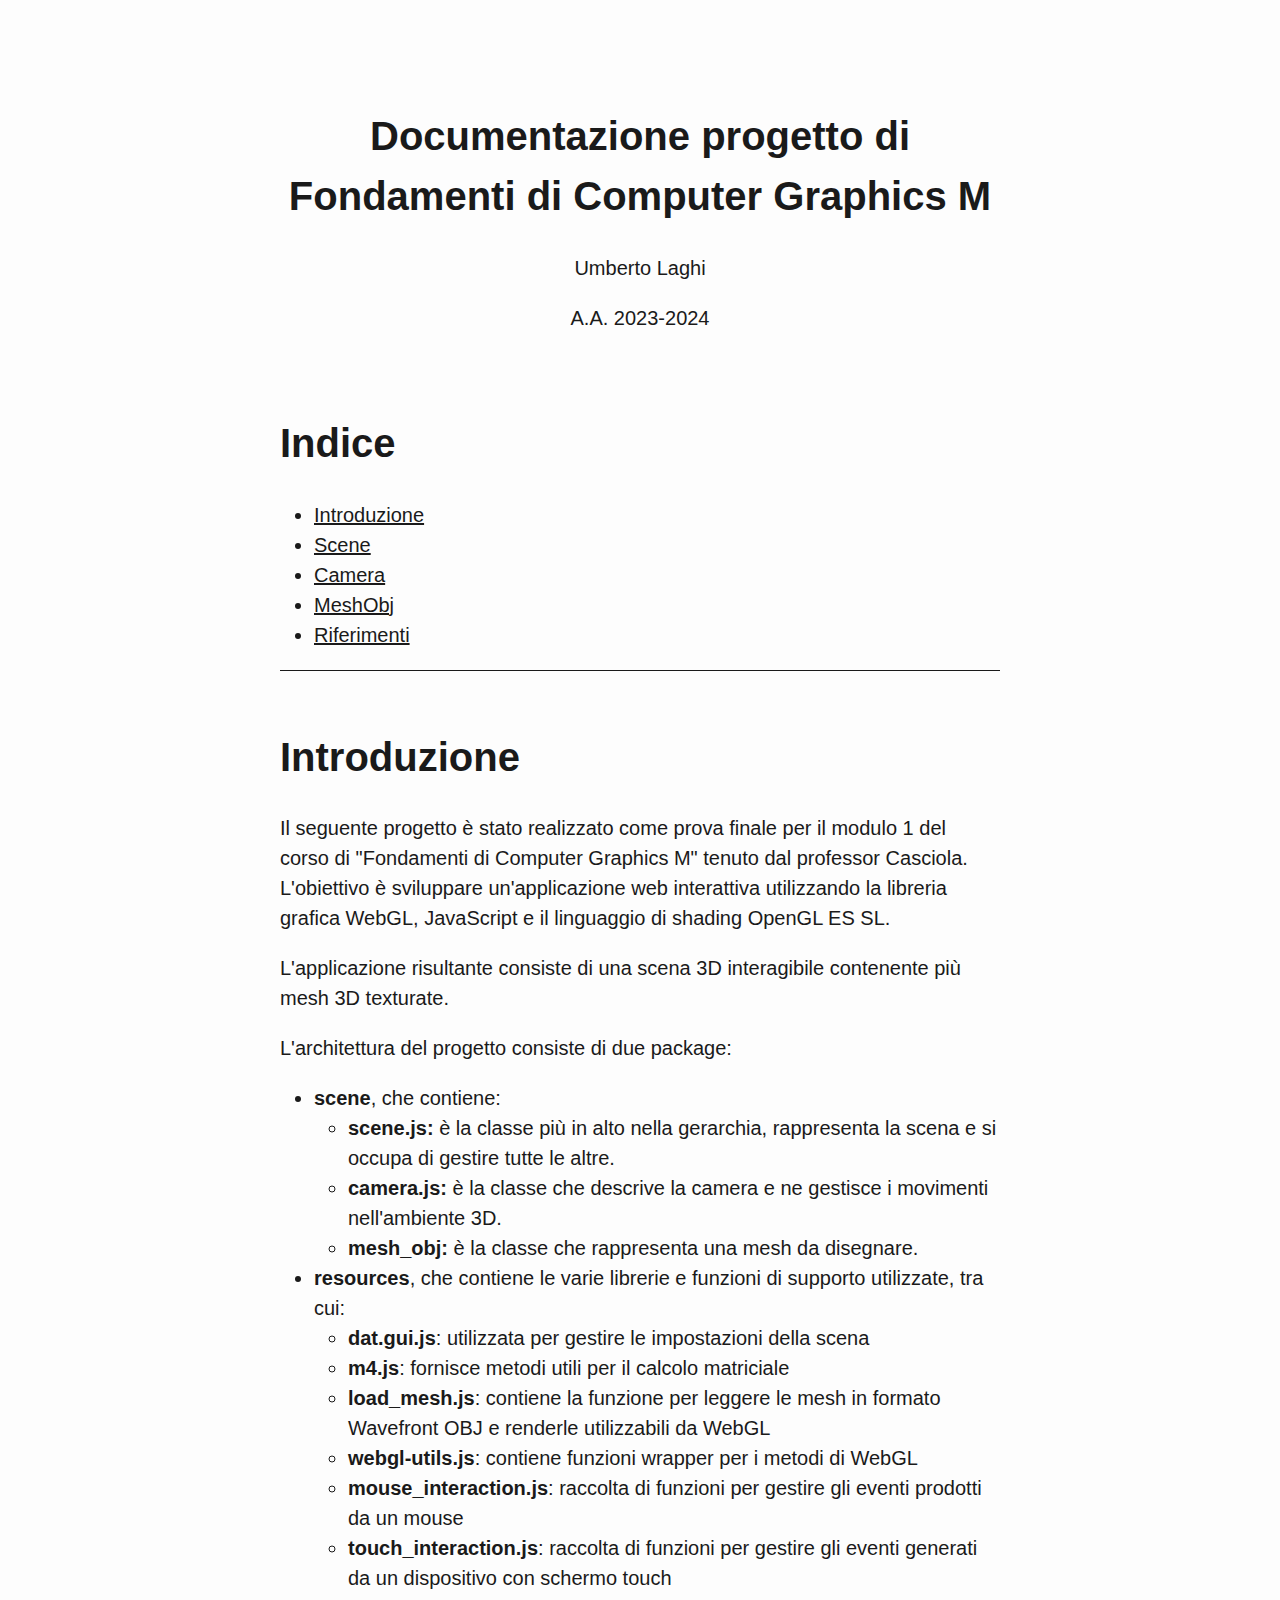
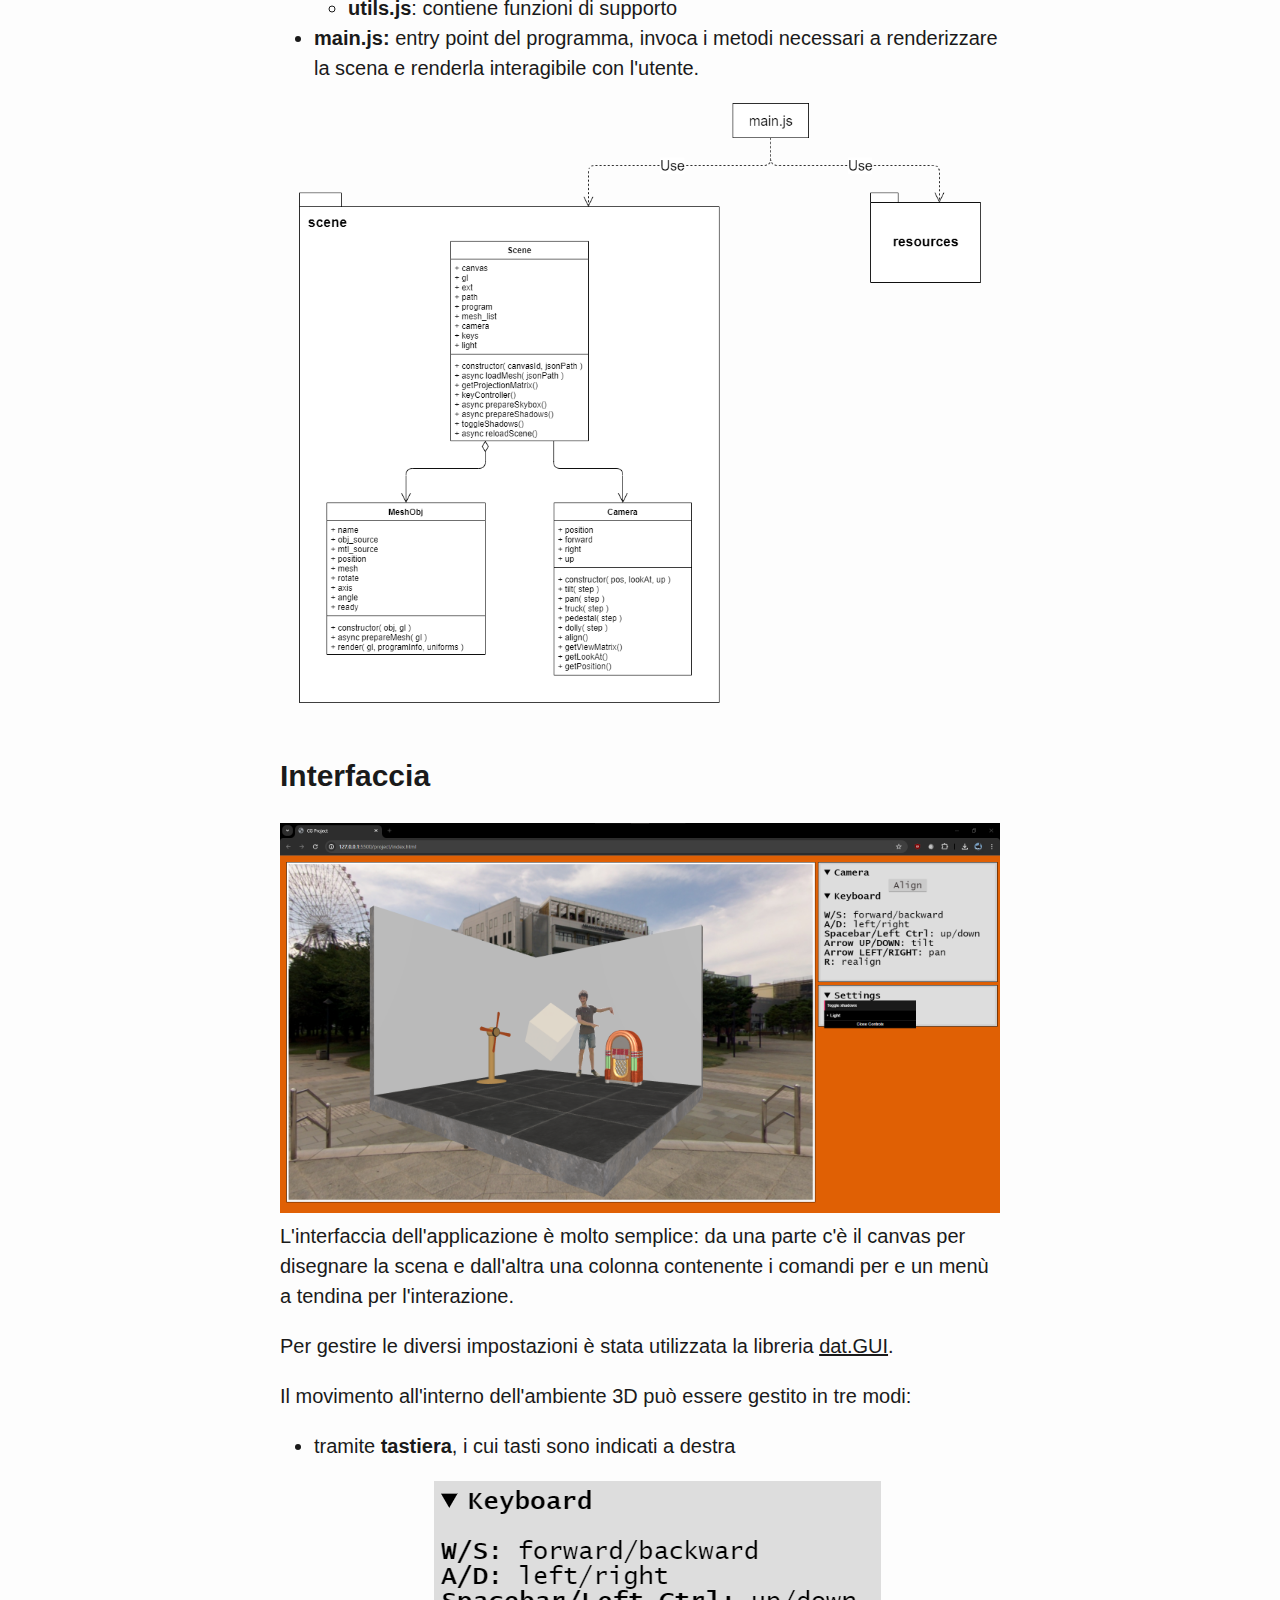
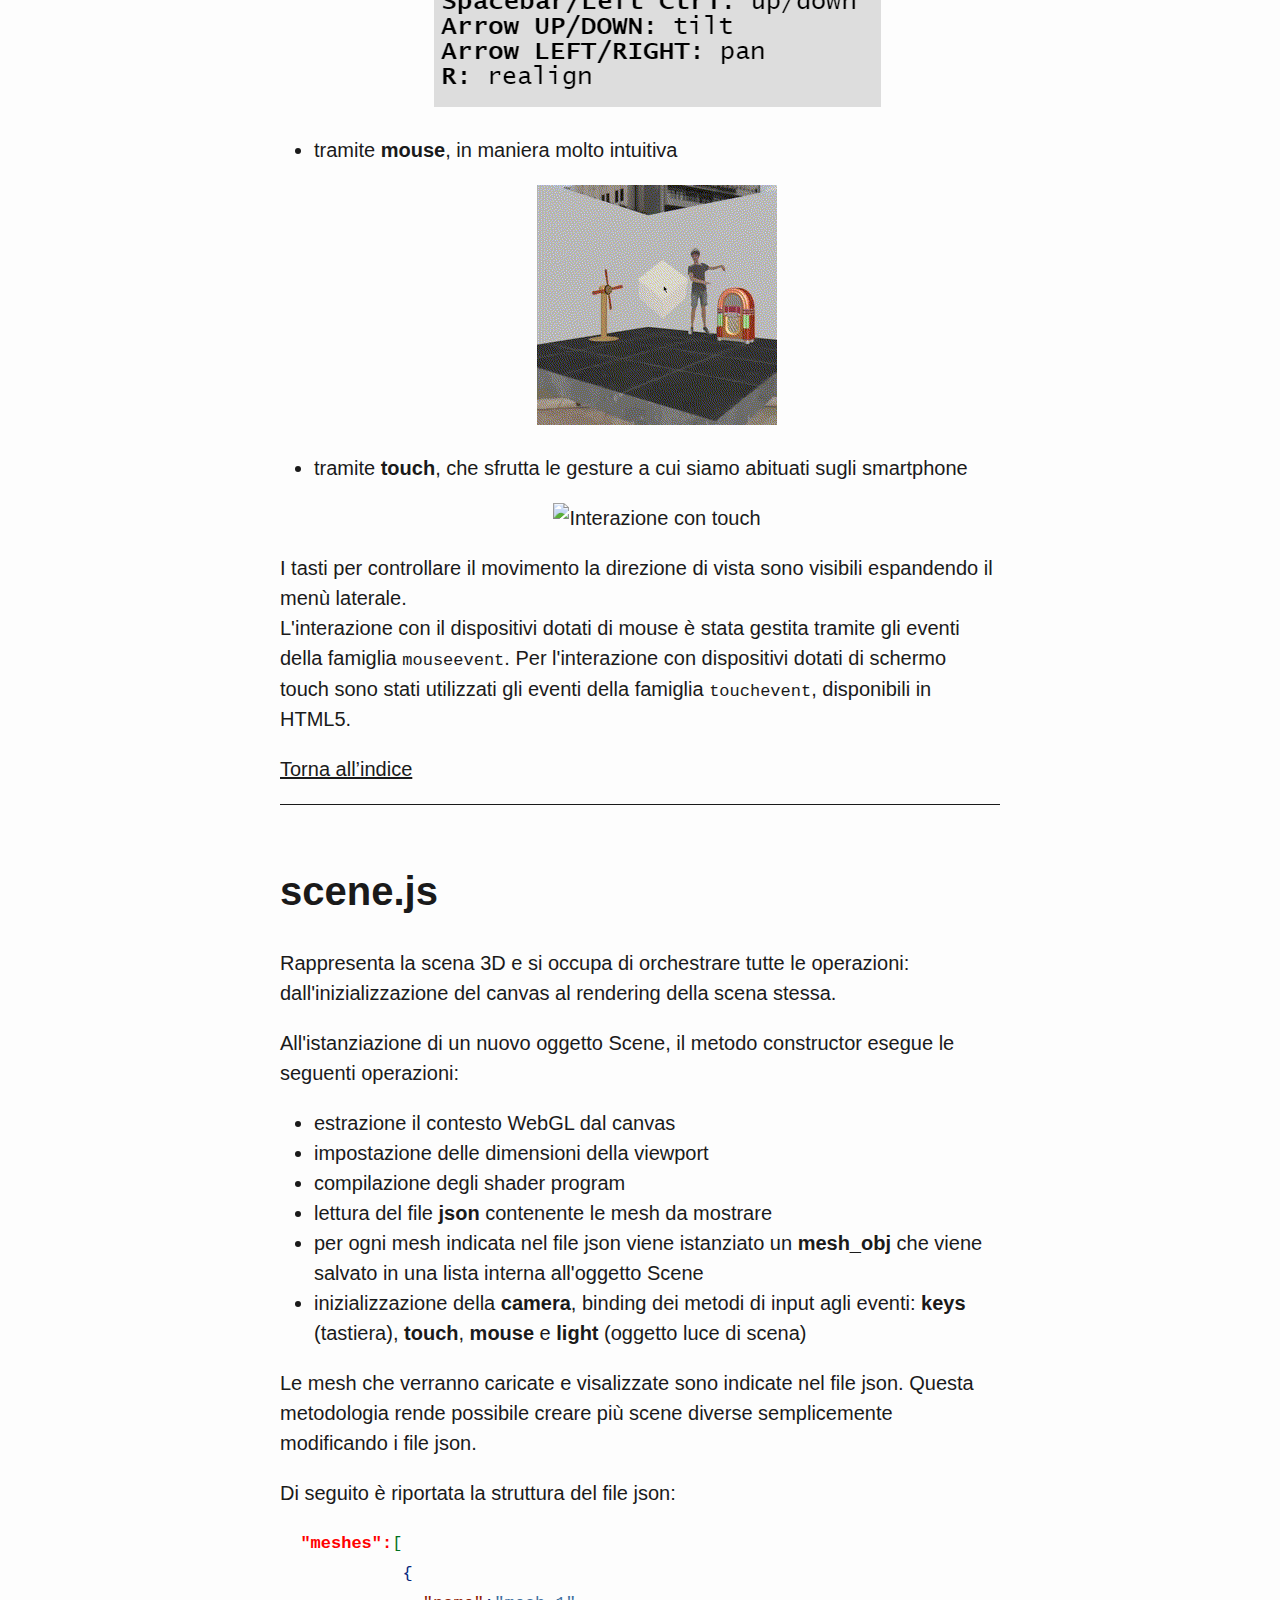
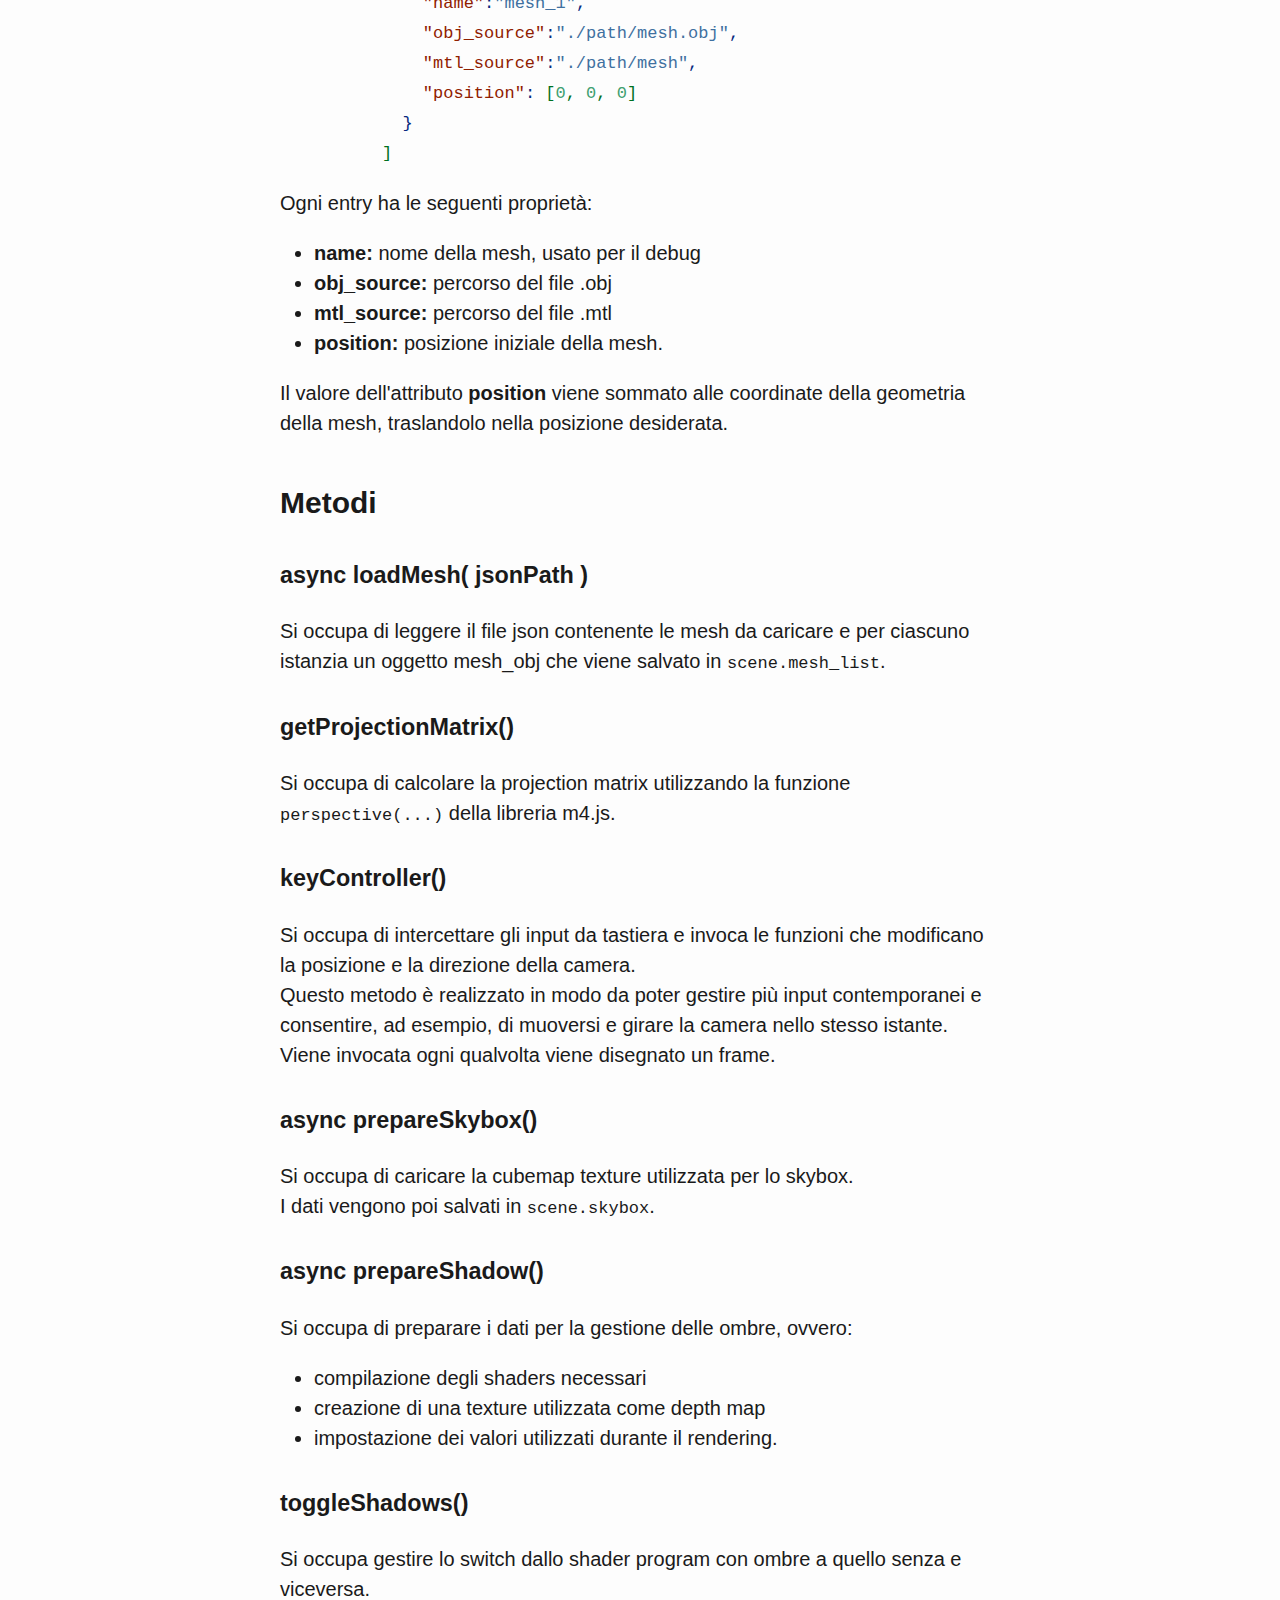
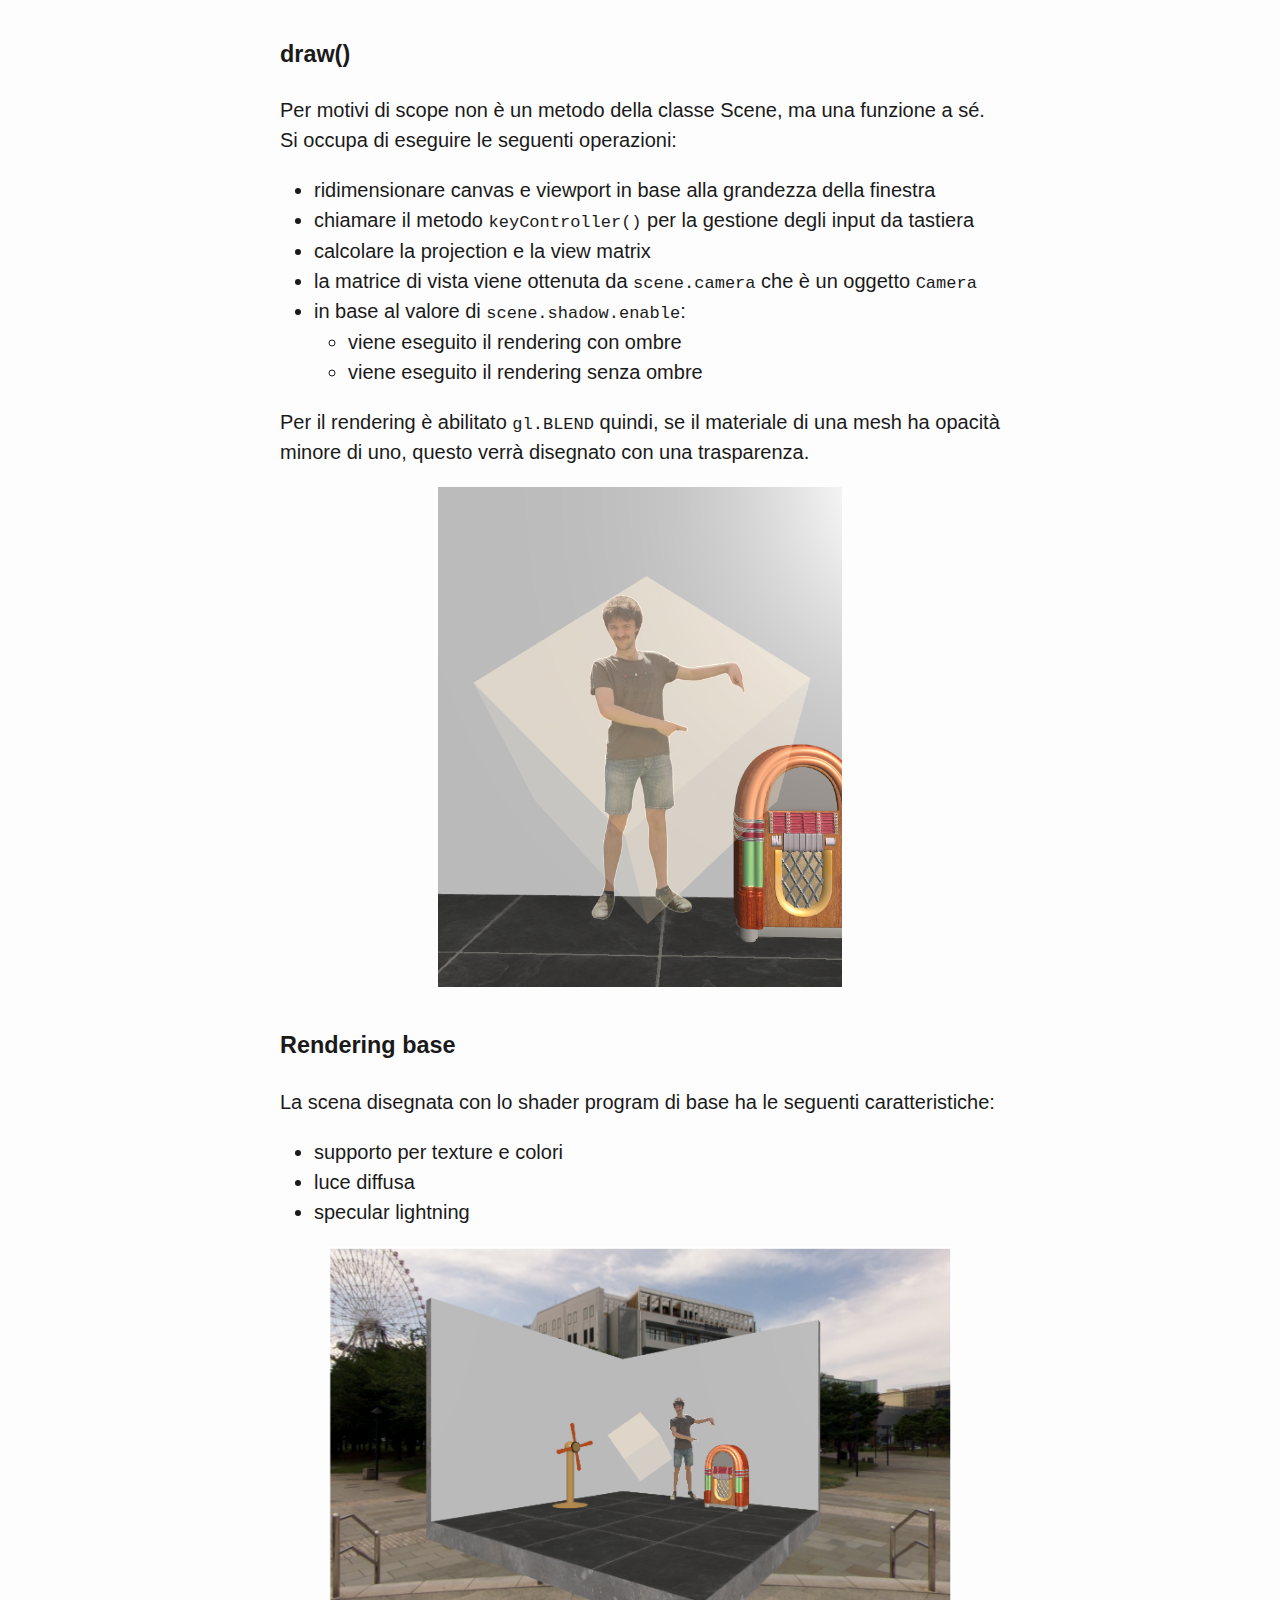
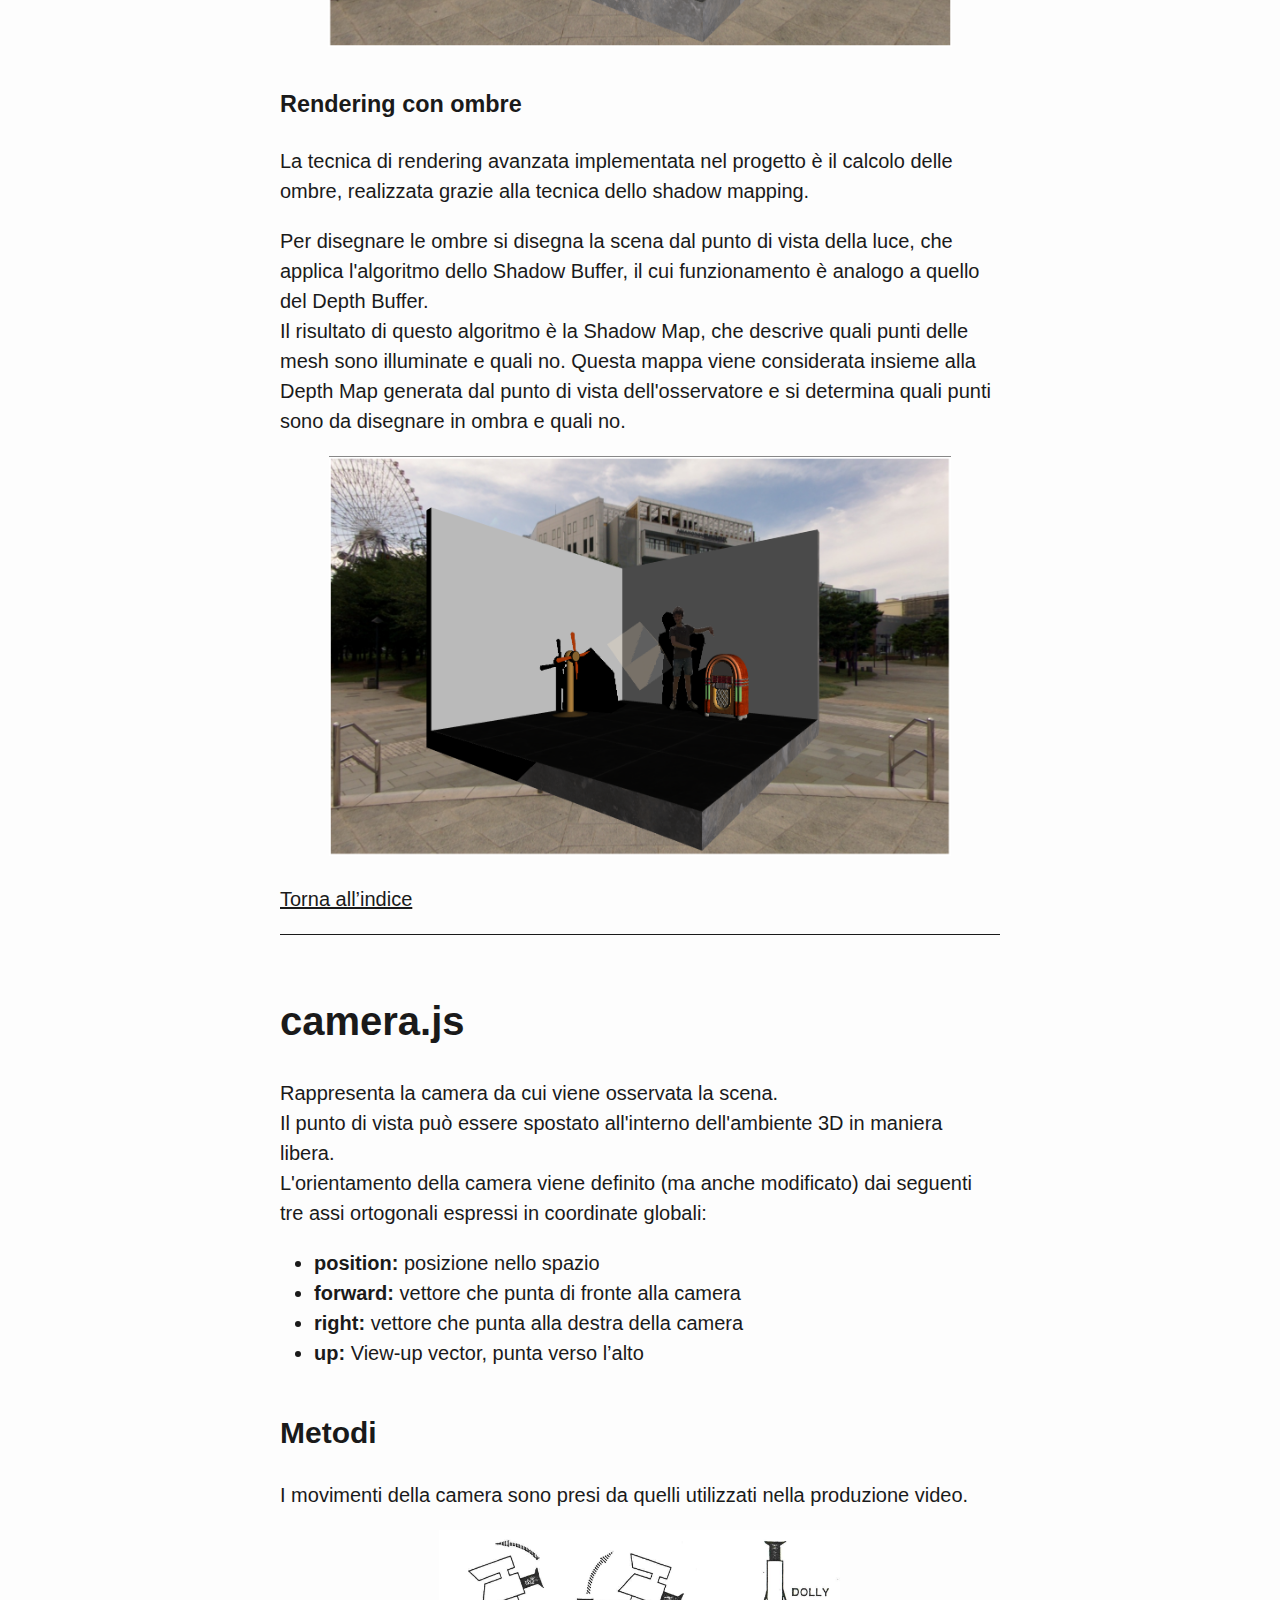
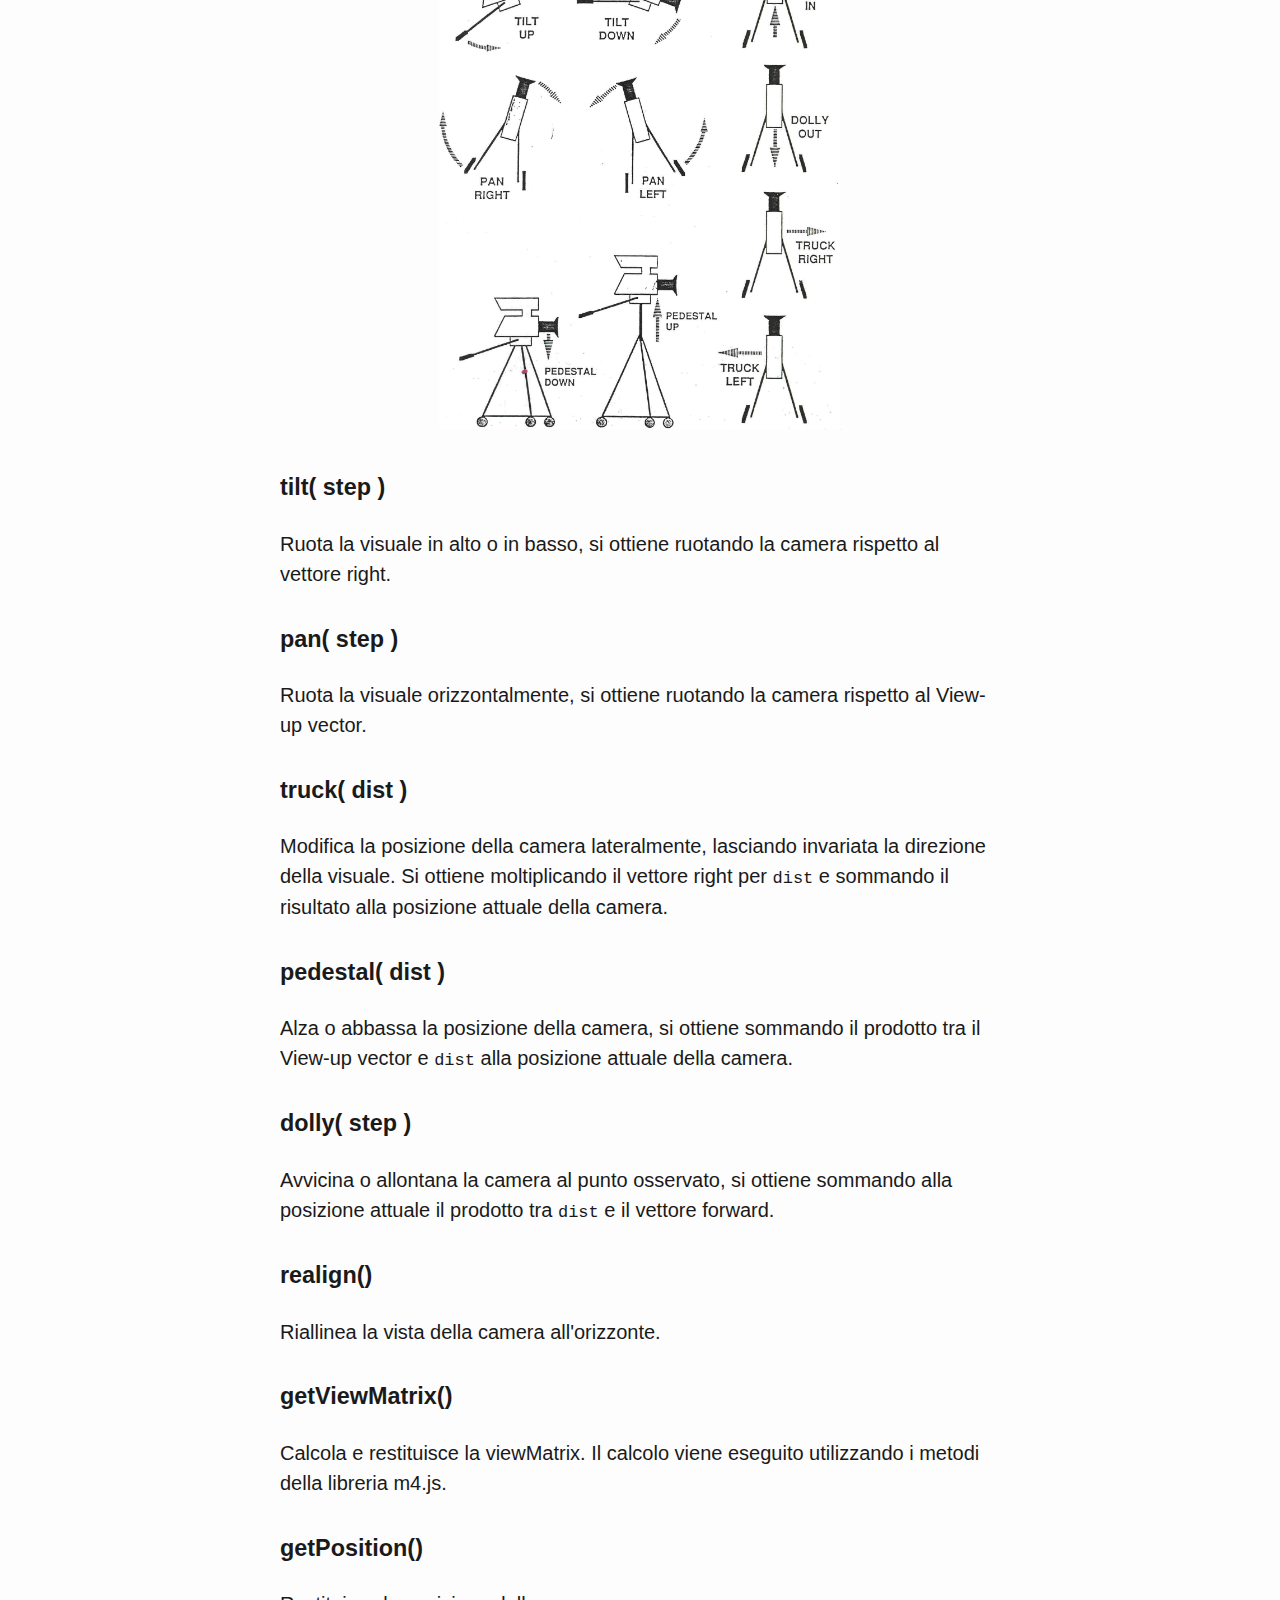
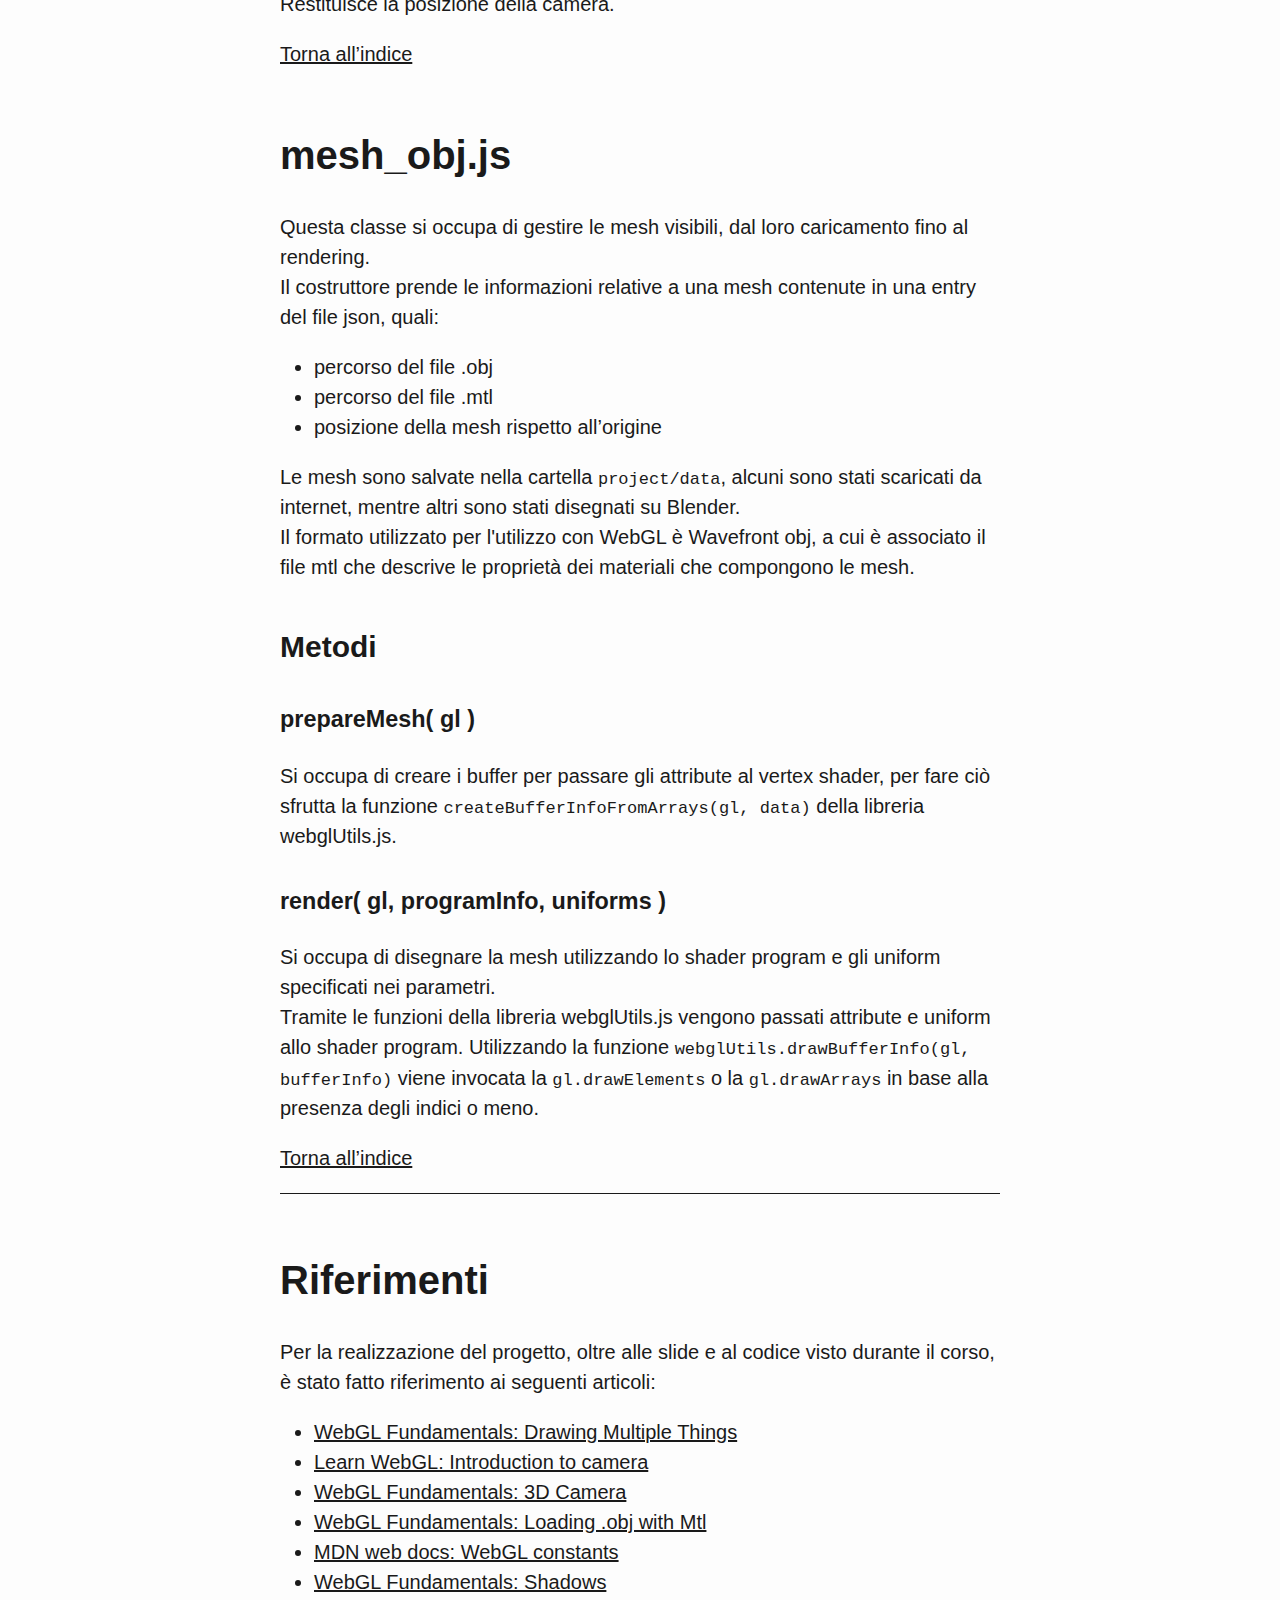
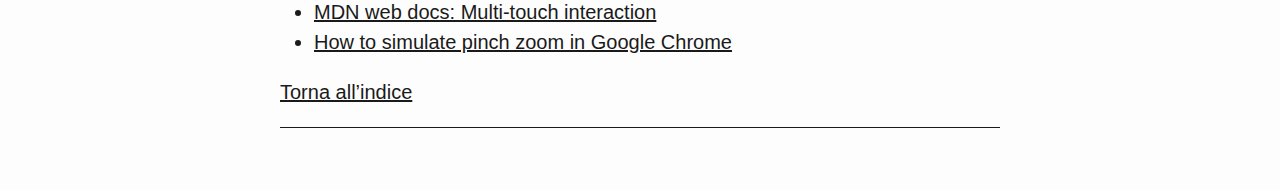
==== commit f684f9a0: "minor edit" ====
--- a/doc/doc.html
+++ b/doc/doc.html
@@ -111,7 +111,7 @@
             L'interfaccia dell'applicazione è molto semplice: 
             da una parte c'è il canvas per disegnare la scena 
             e dall'altra una colonna contenente i comandi per 
-            l'interazione e un menù a tendina per l'interazione.
+            e un menù a tendina per l'interazione.
         </p>
         <p>
             Per gestire le diversi impostazioni è stata 
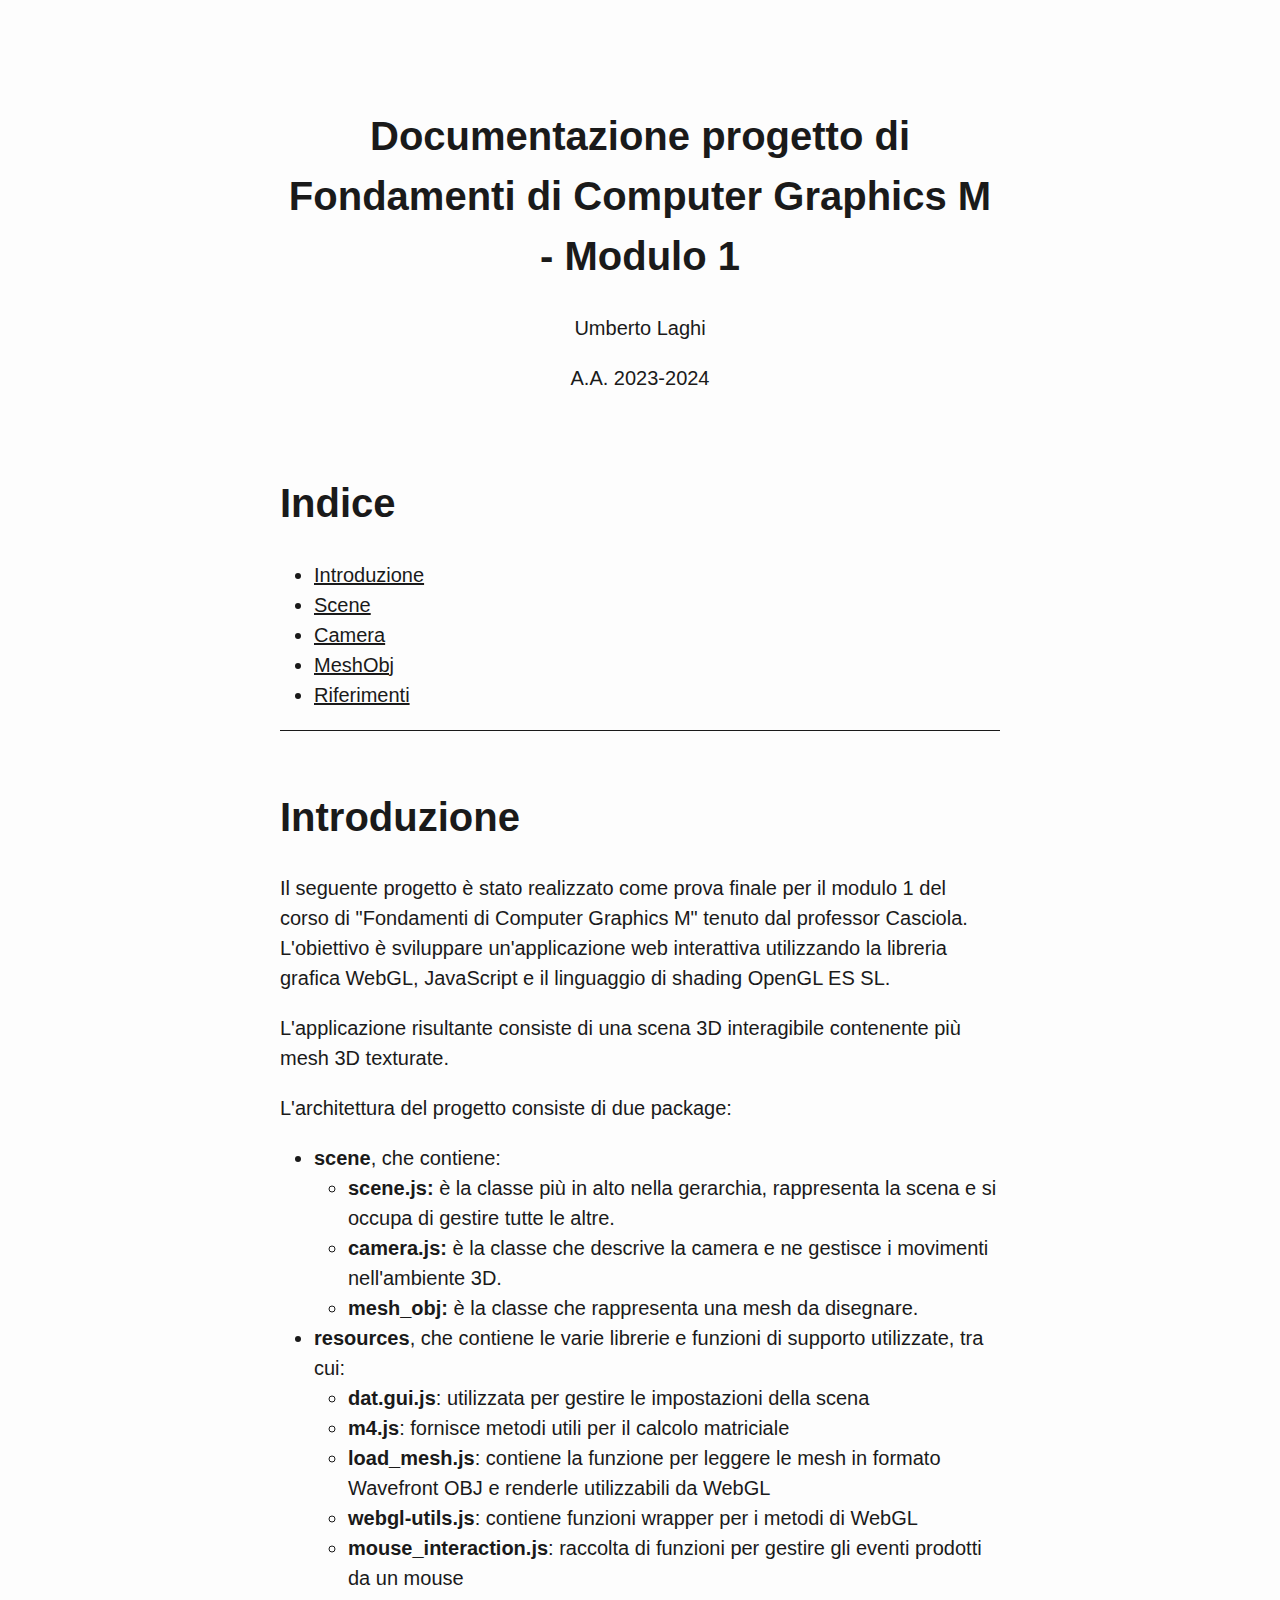
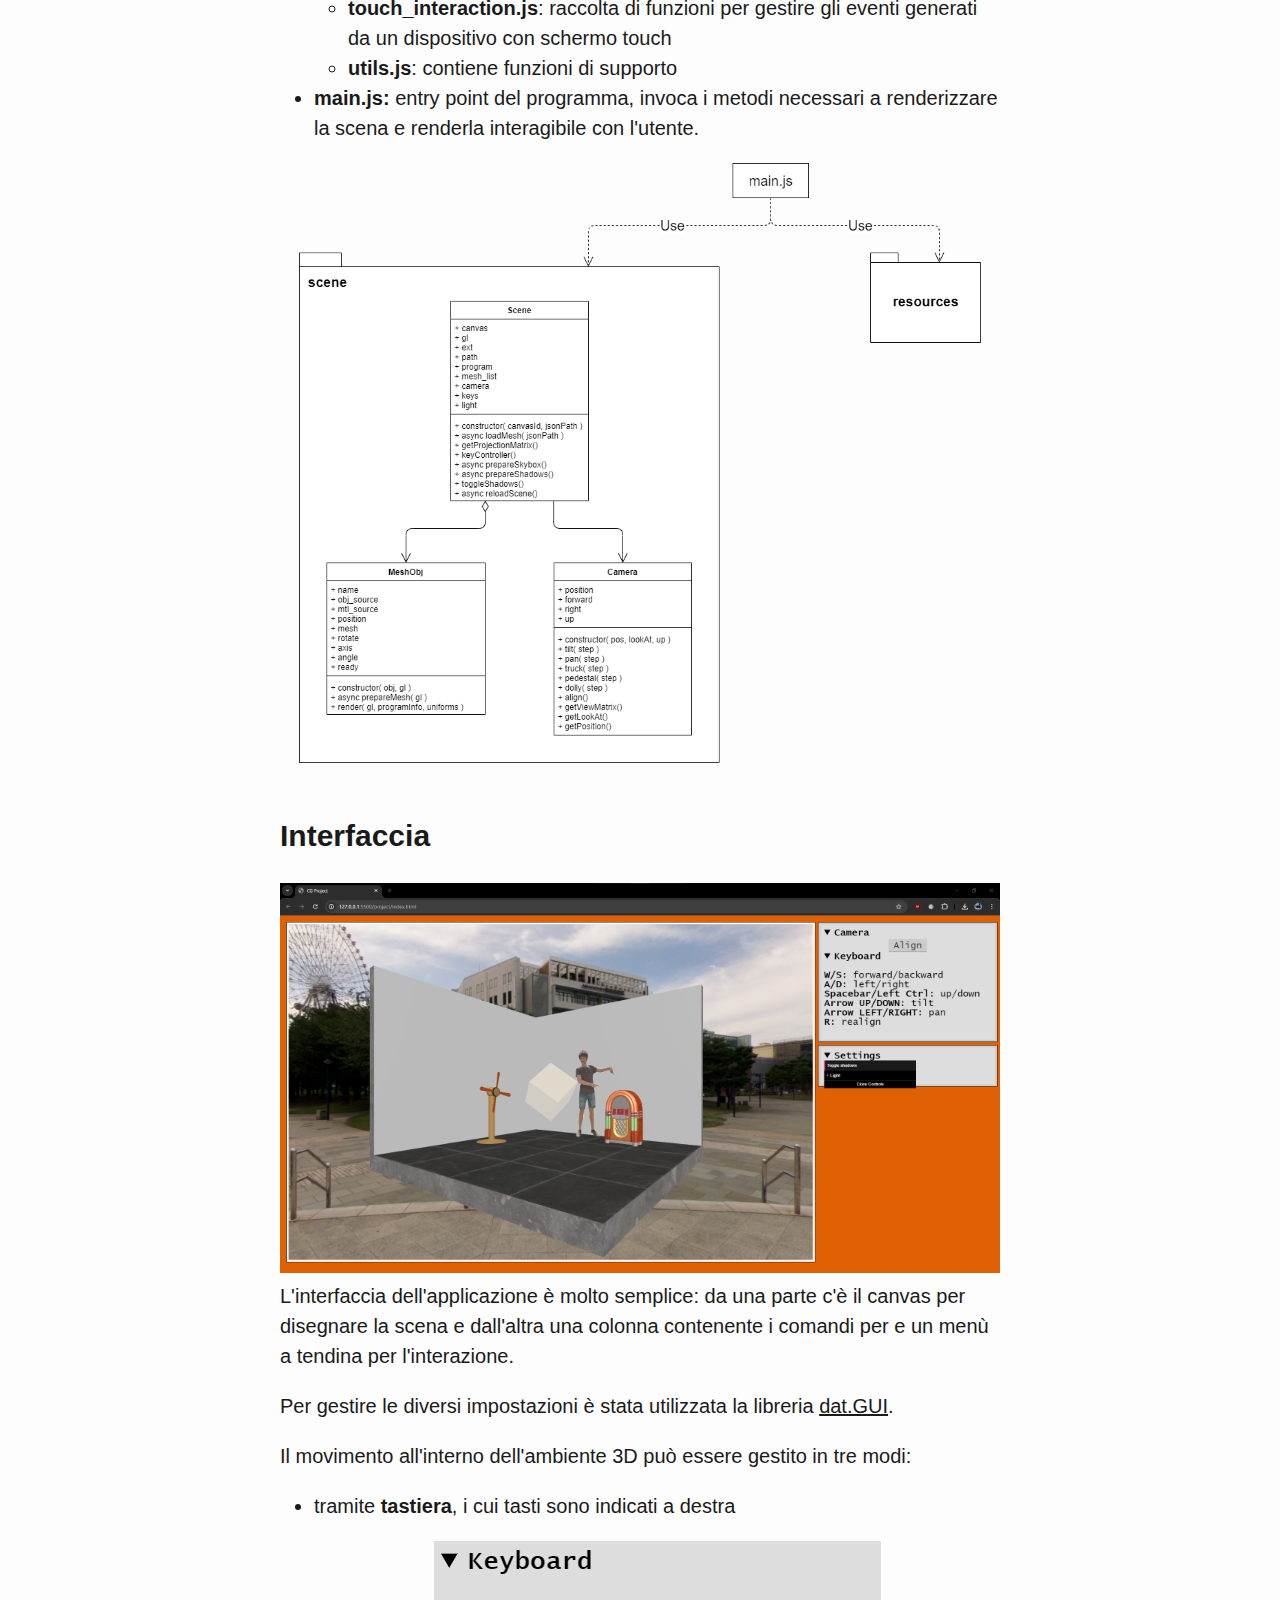
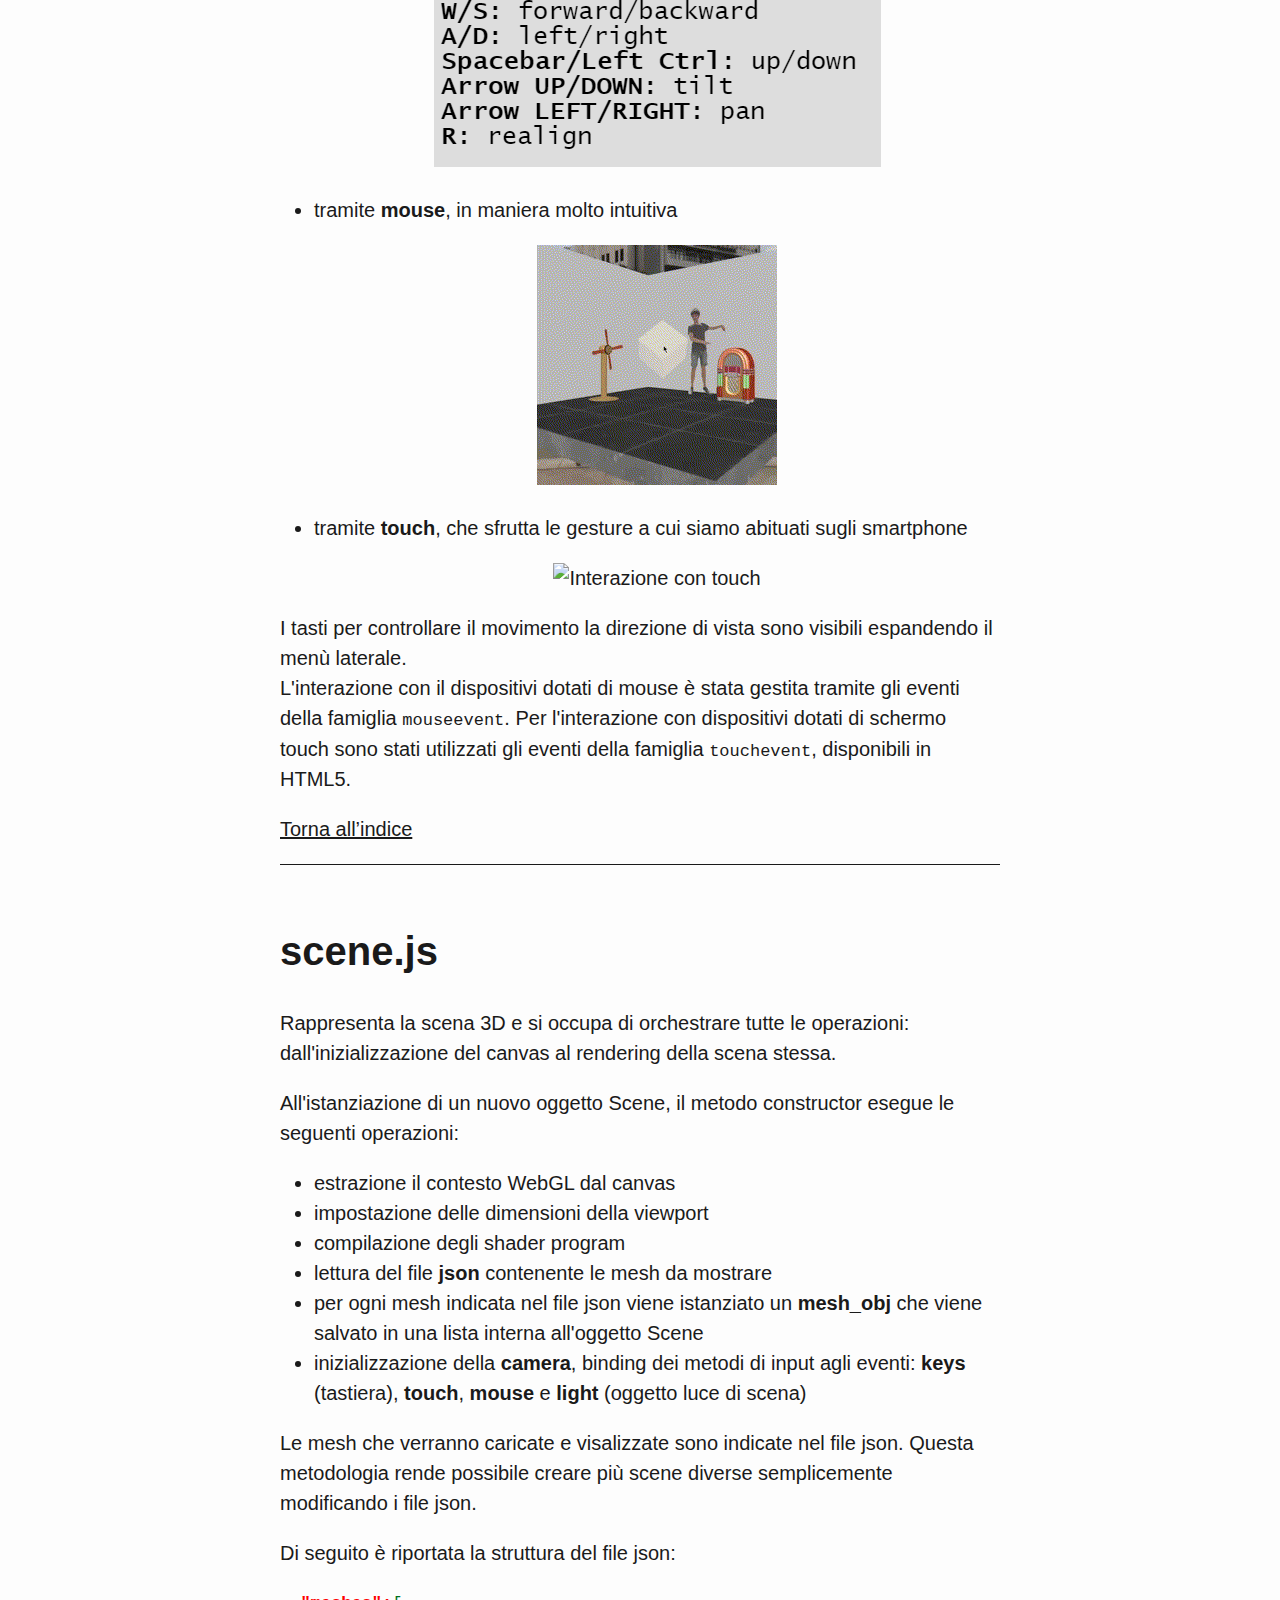
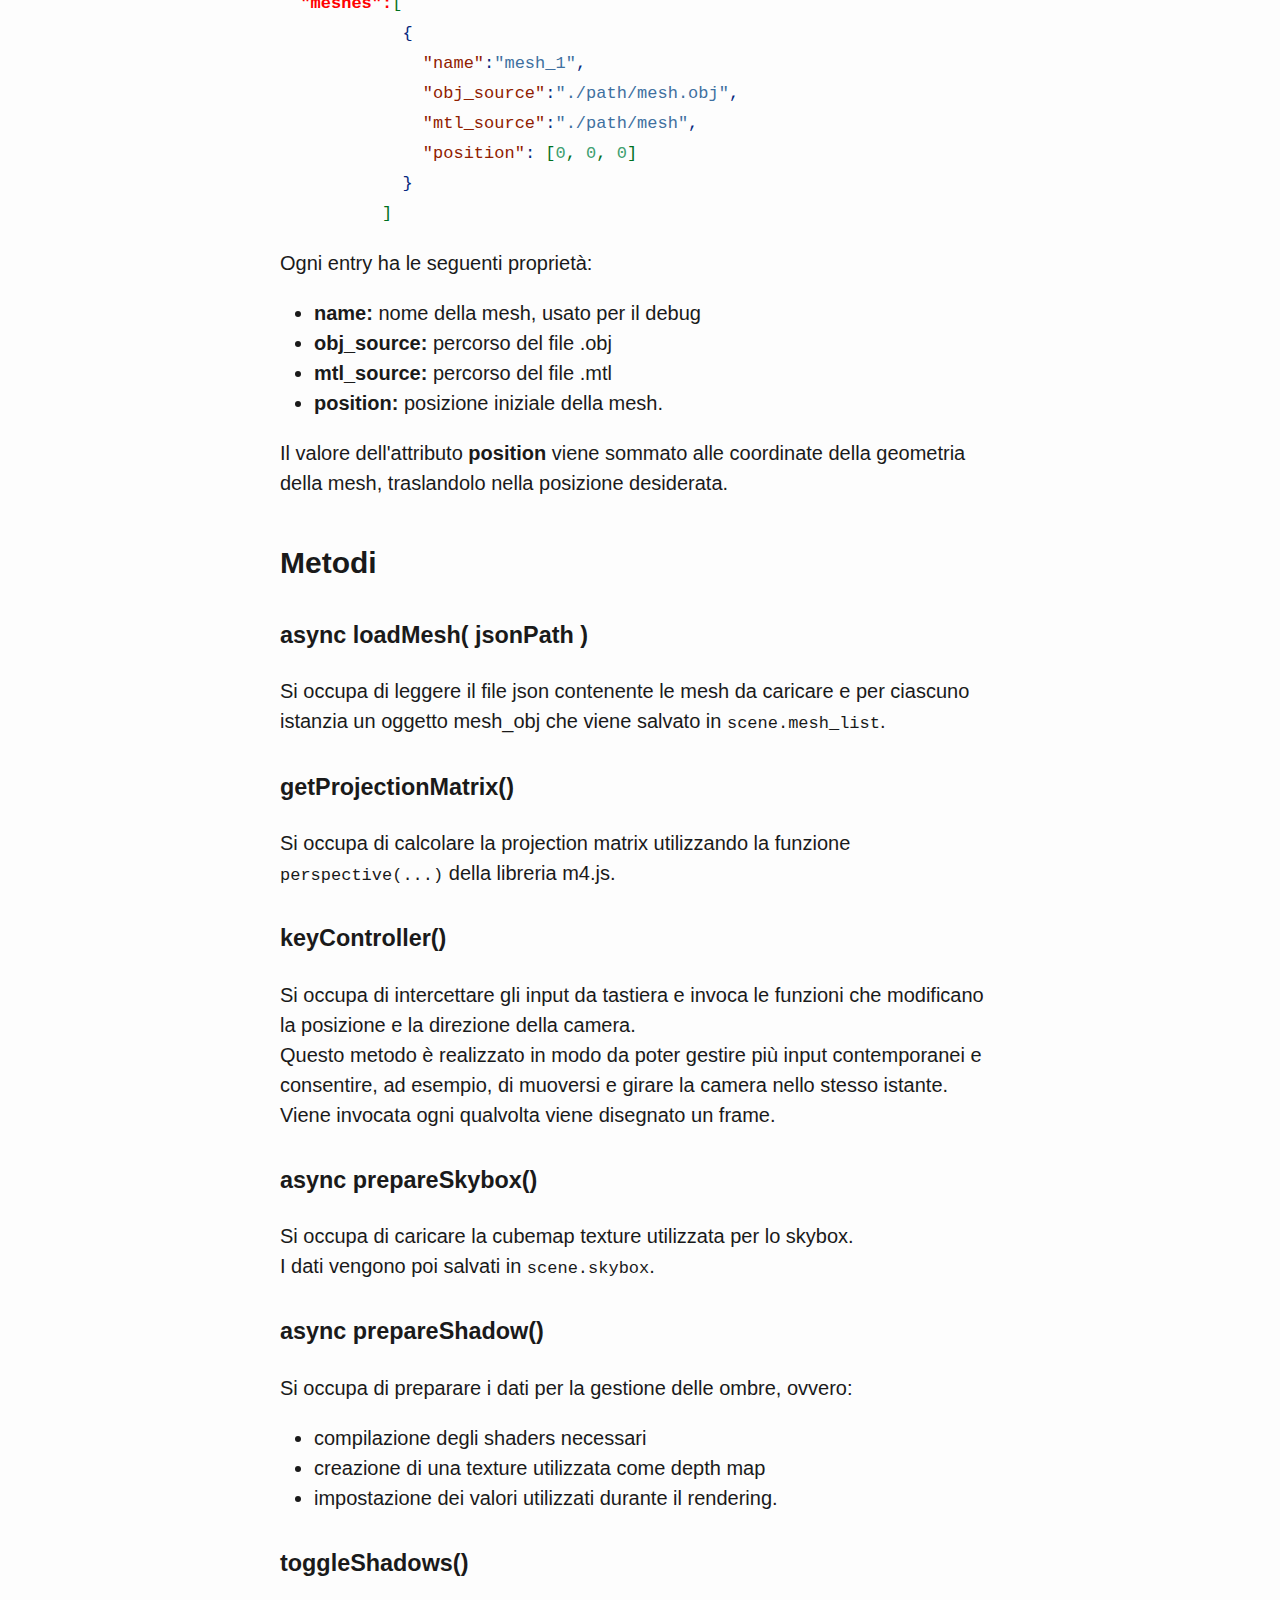
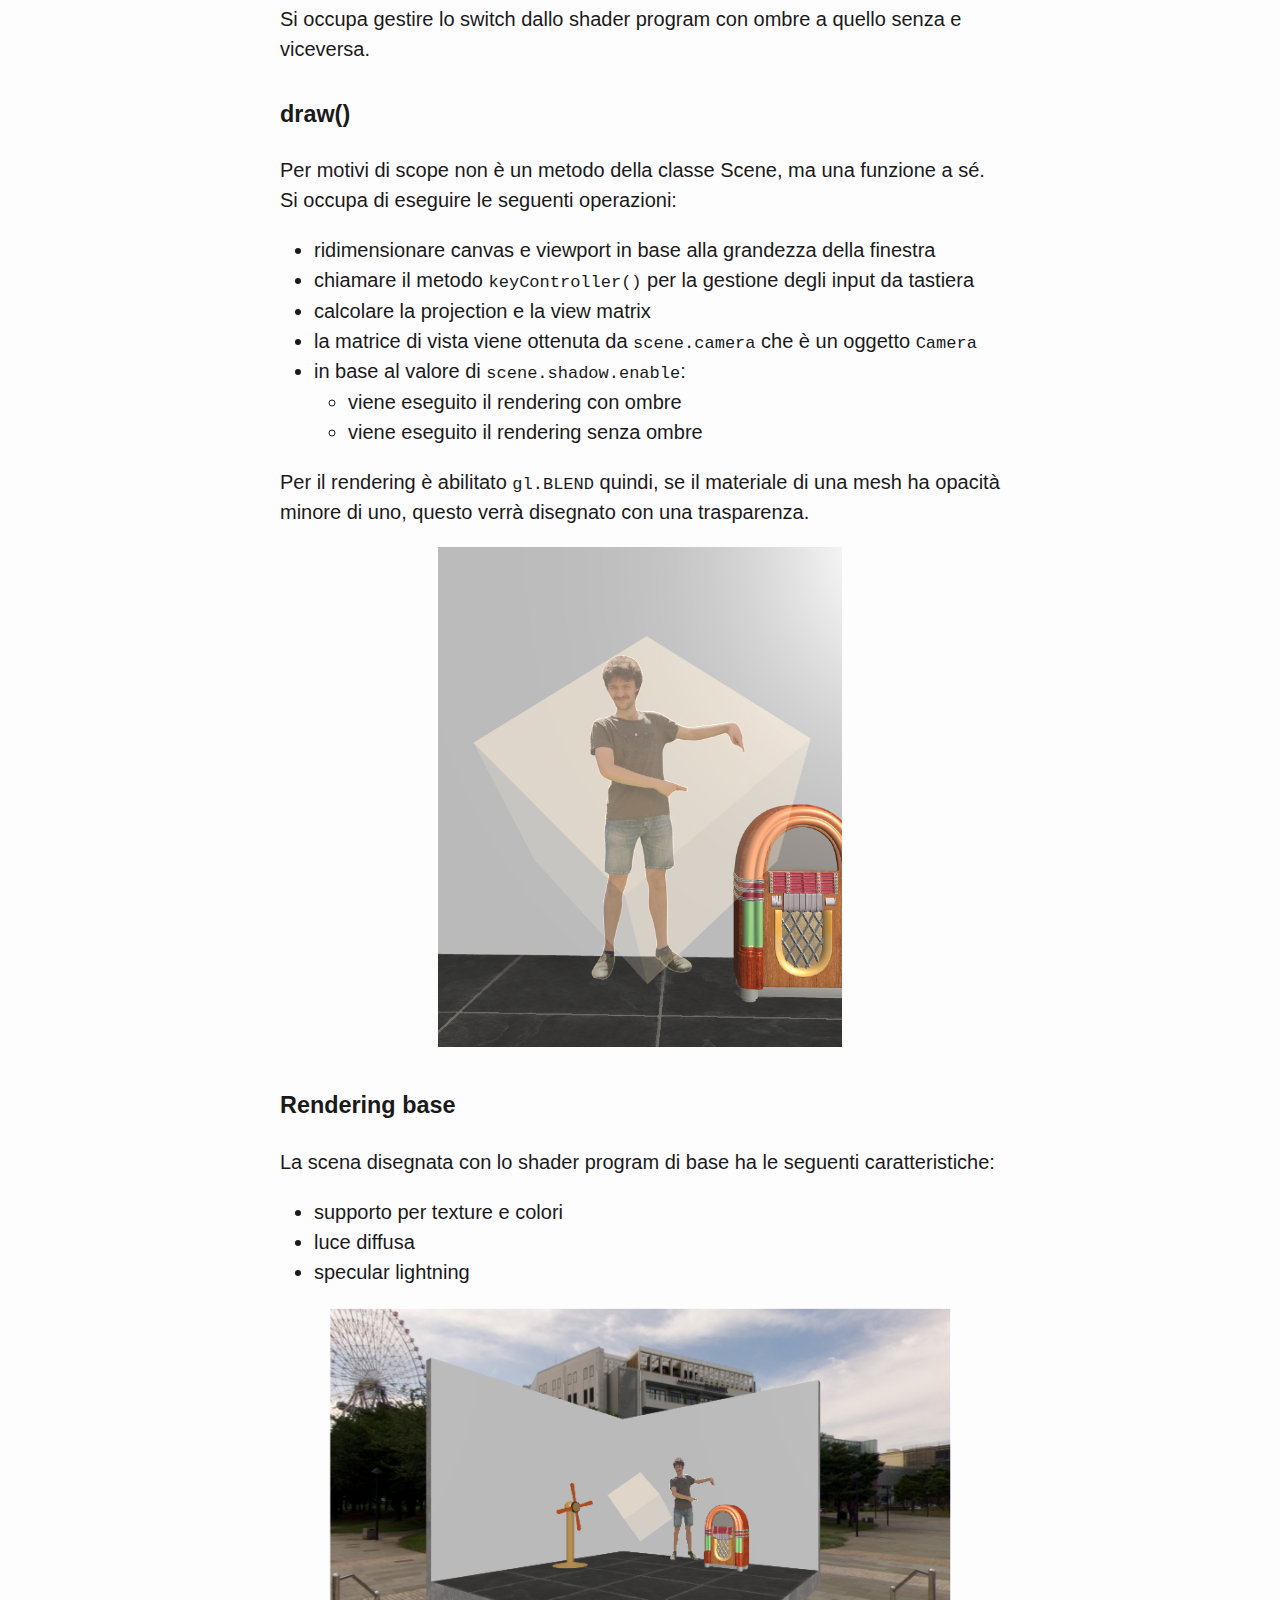
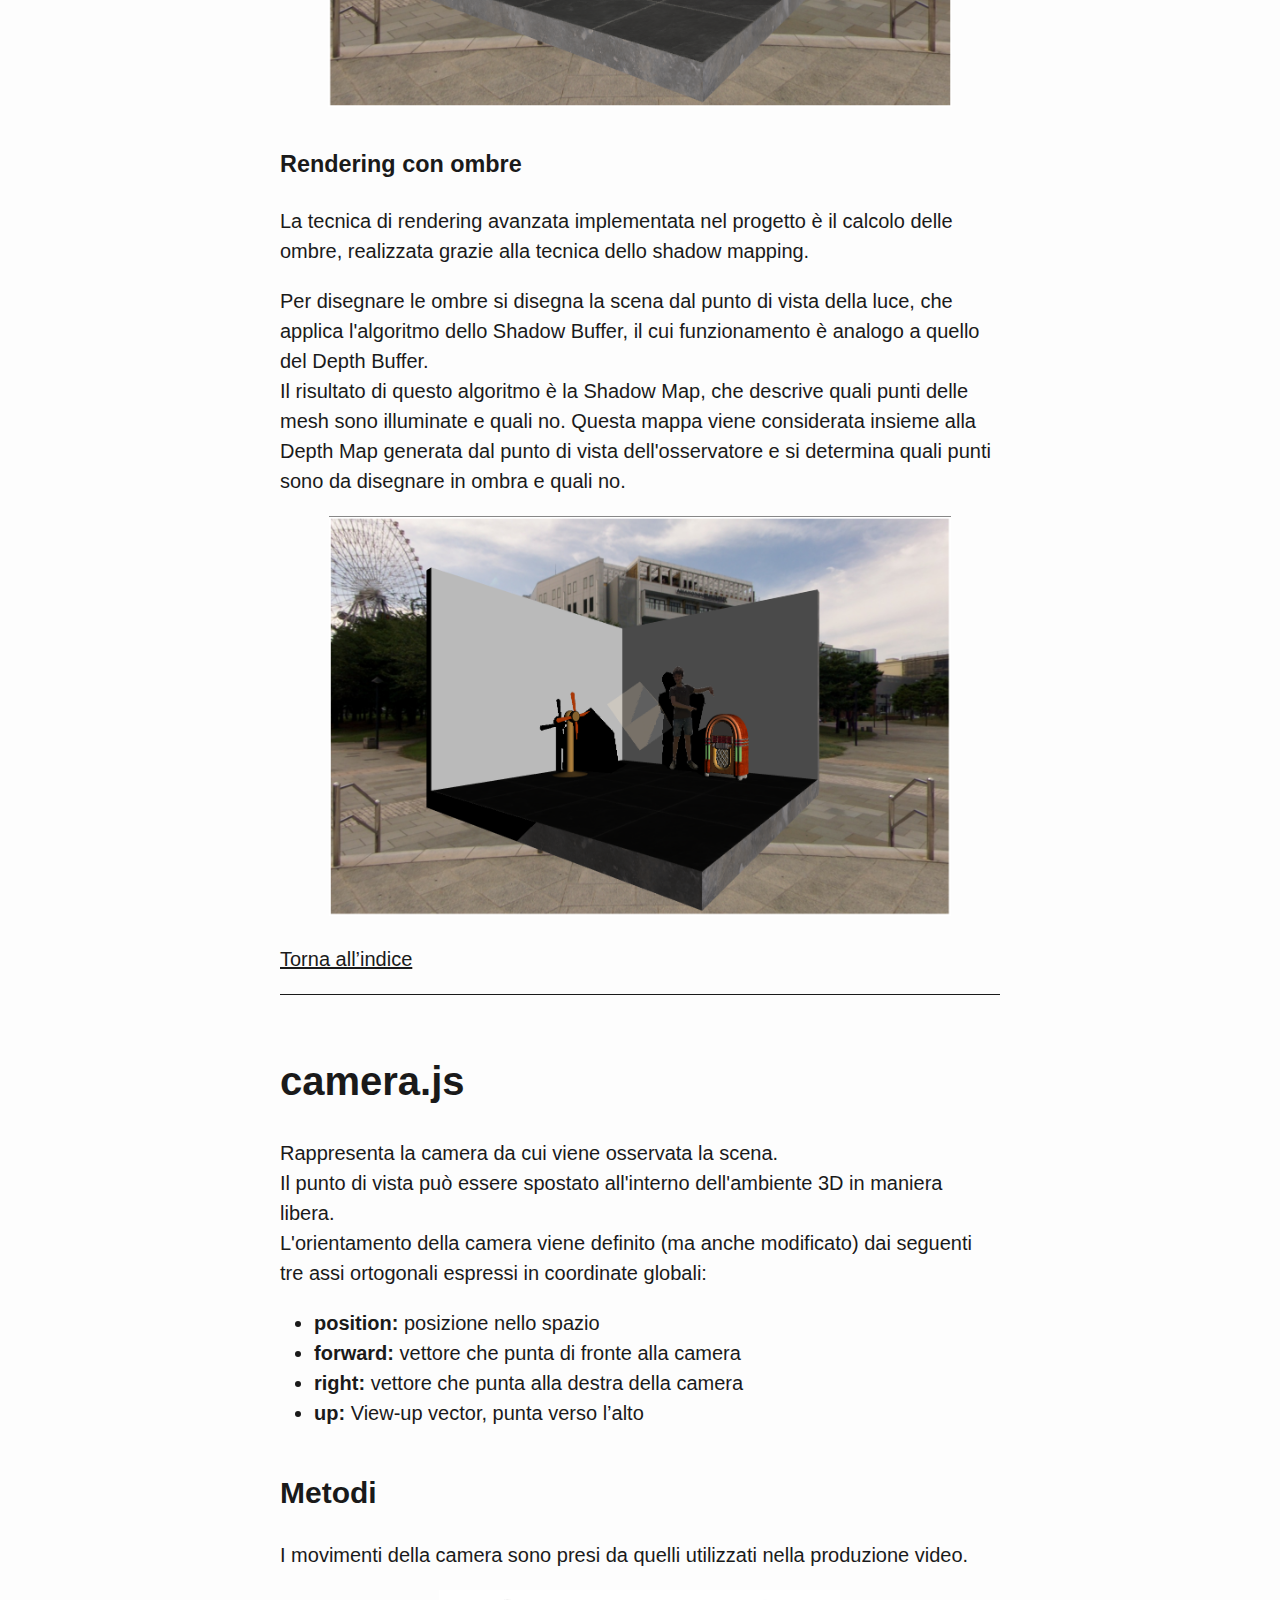
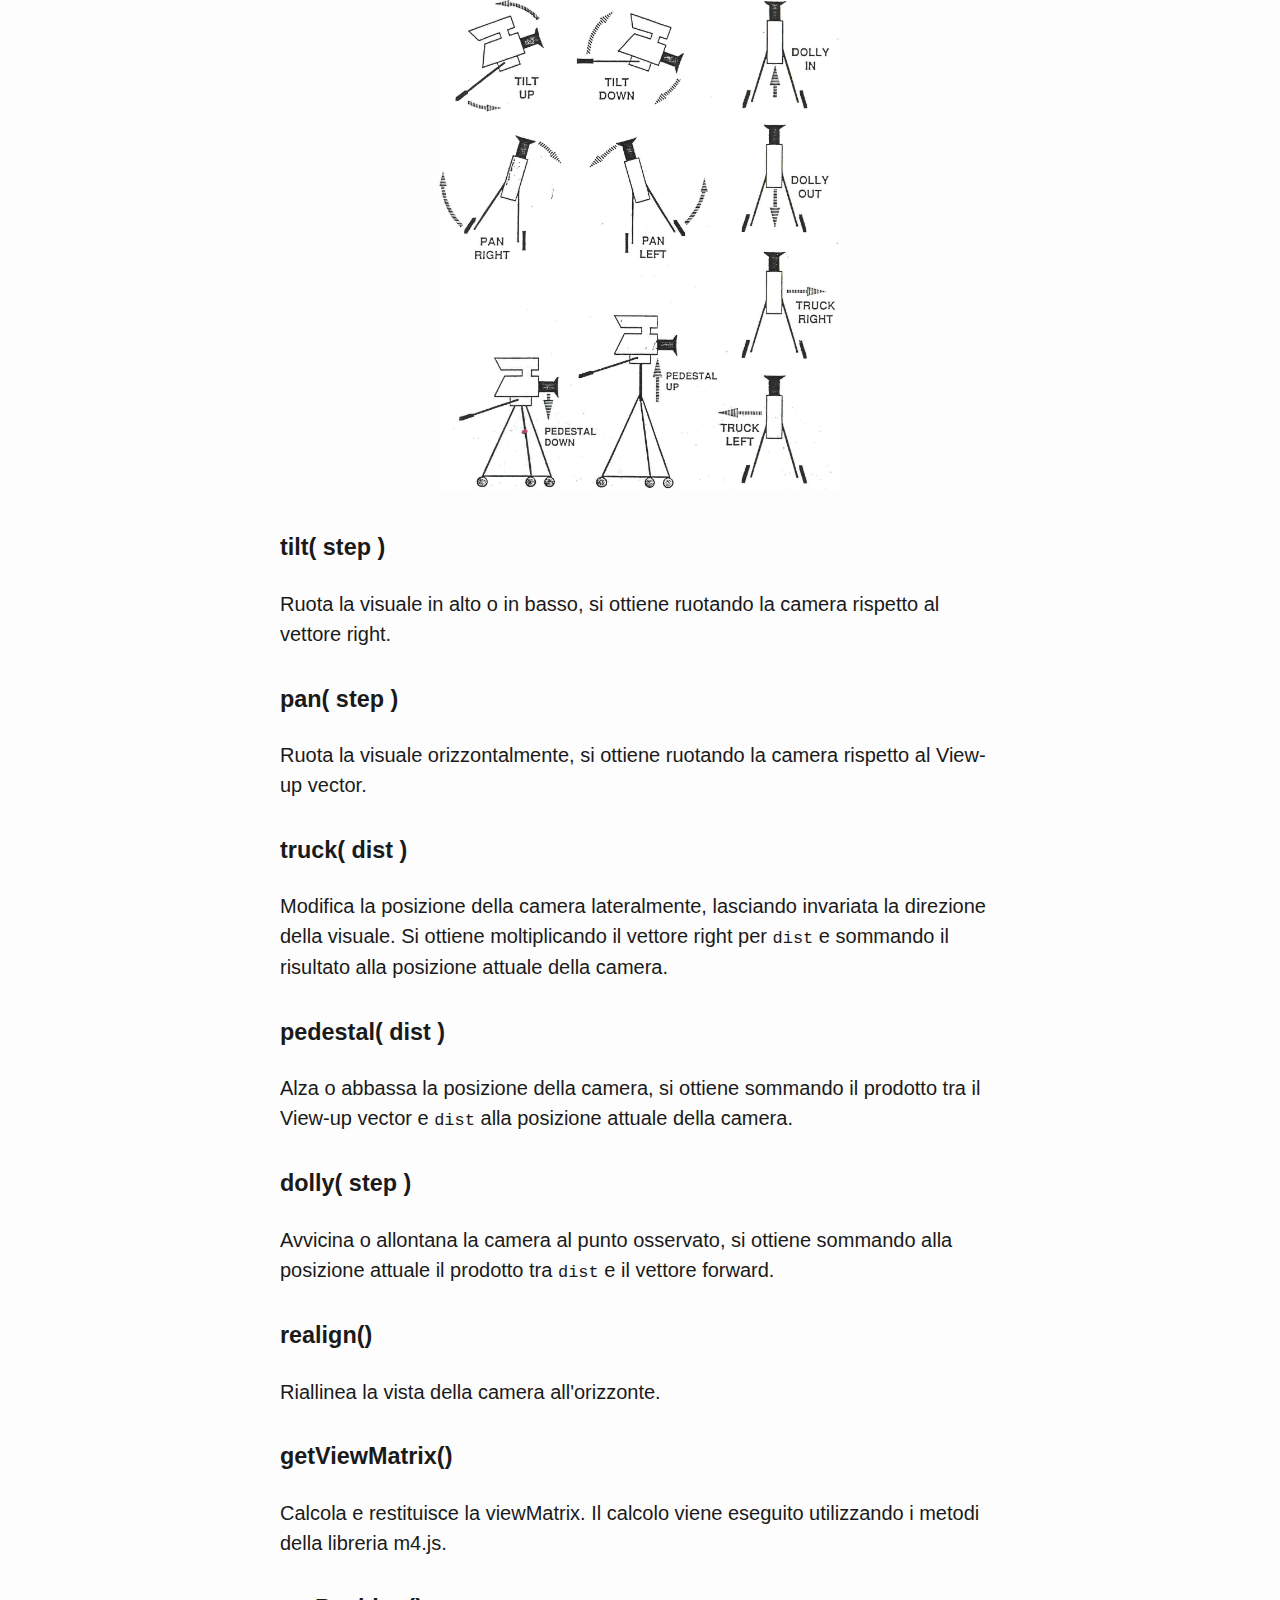
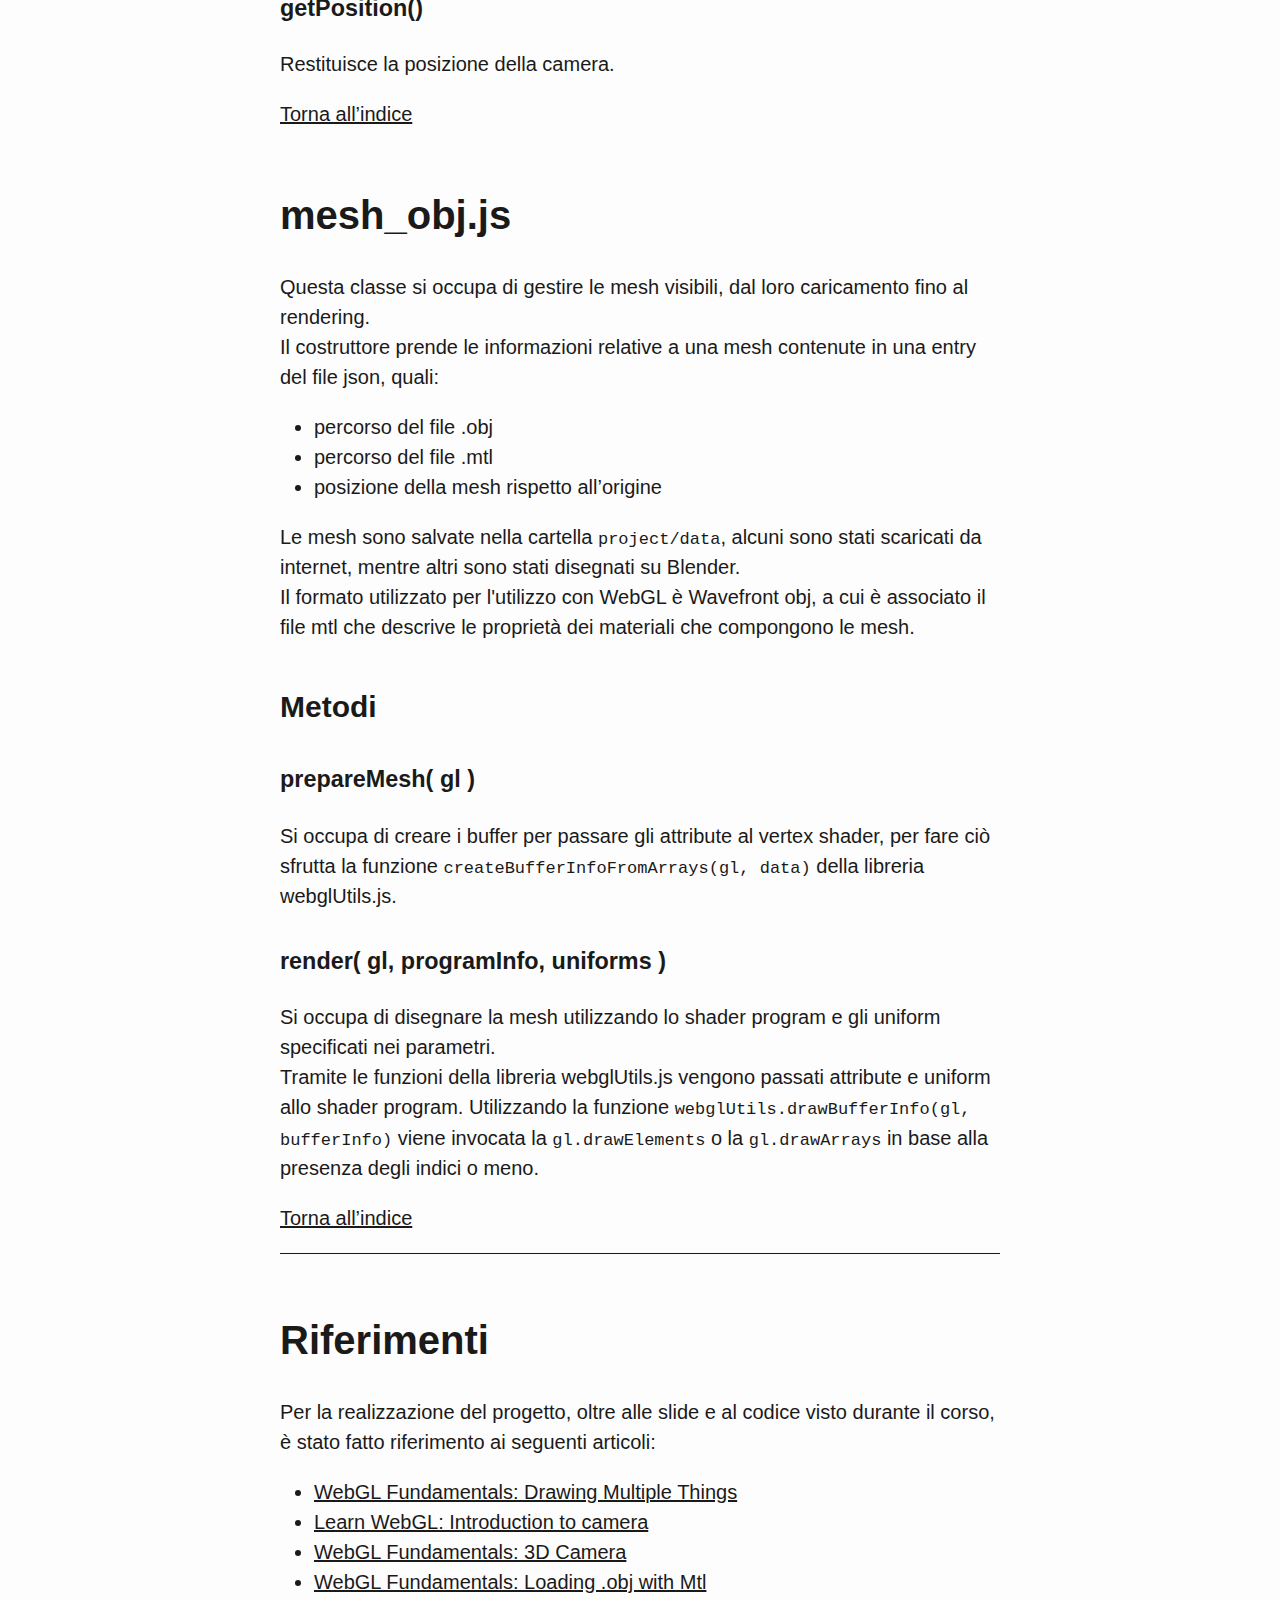
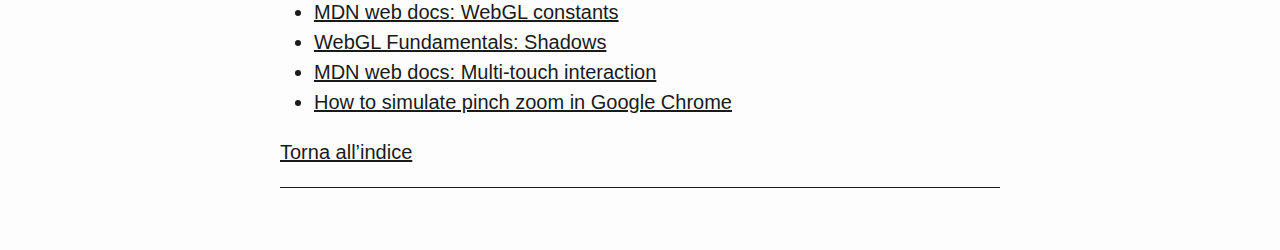
==== commit 78a09883: "edited title" ====
--- a/doc/doc.html
+++ b/doc/doc.html
@@ -19,7 +19,7 @@
 
     <body>
         <header id="title-block-header">
-            <h1 class="title">Documentazione progetto di Fondamenti di Computer Graphics M</h1>
+            <h1 class="title">Documentazione progetto di Fondamenti di Computer Graphics M - Modulo 1</h1>
             <p class="author">Umberto Laghi</p>
             <p class="date">A.A. 2023-2024</p>
         </header>
@@ -34,7 +34,7 @@
         </ul>
         <hr />
         
-        <h1 id="Introduzione">Introduzione</h1>
+        <h1 id="introduzione">Introduzione</h1>
         <p> 
             Il seguente progetto è stato realizzato come prova 
             finale per il modulo 1 del corso di "Fondamenti di Computer 
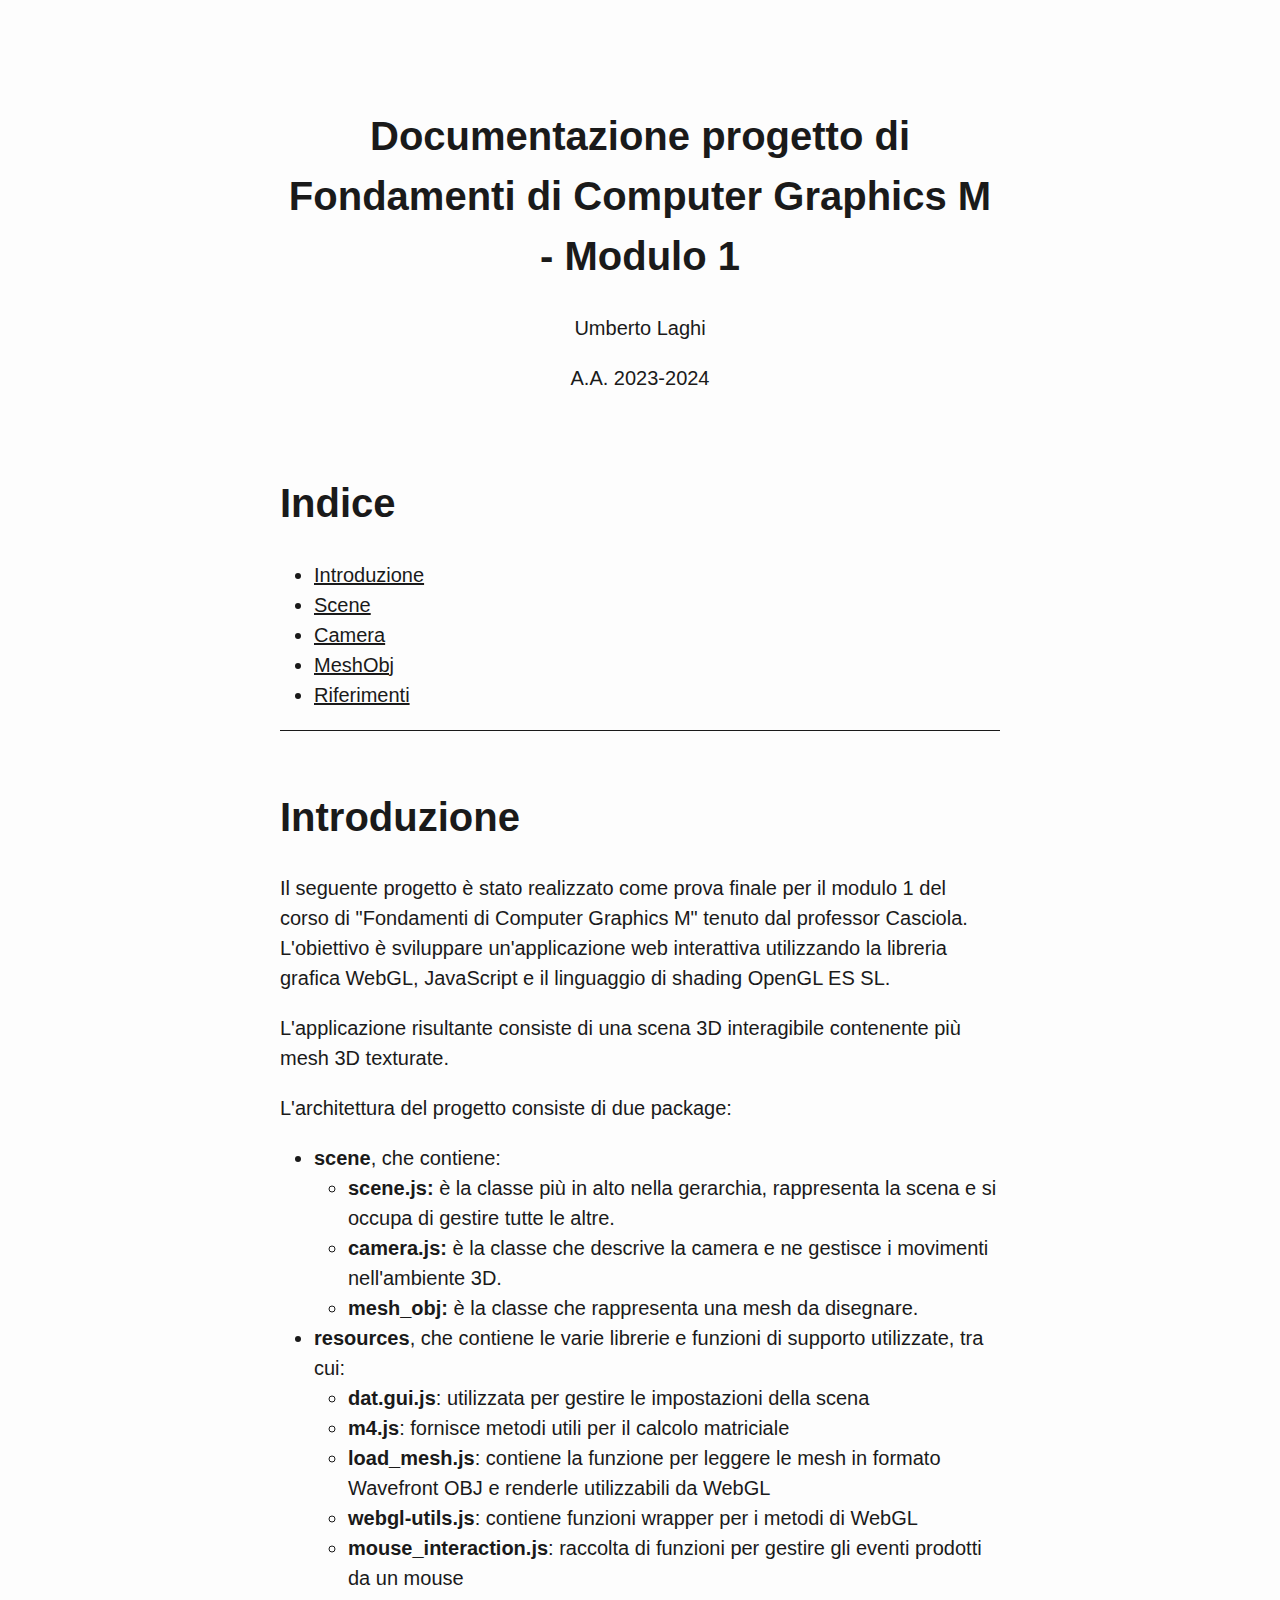
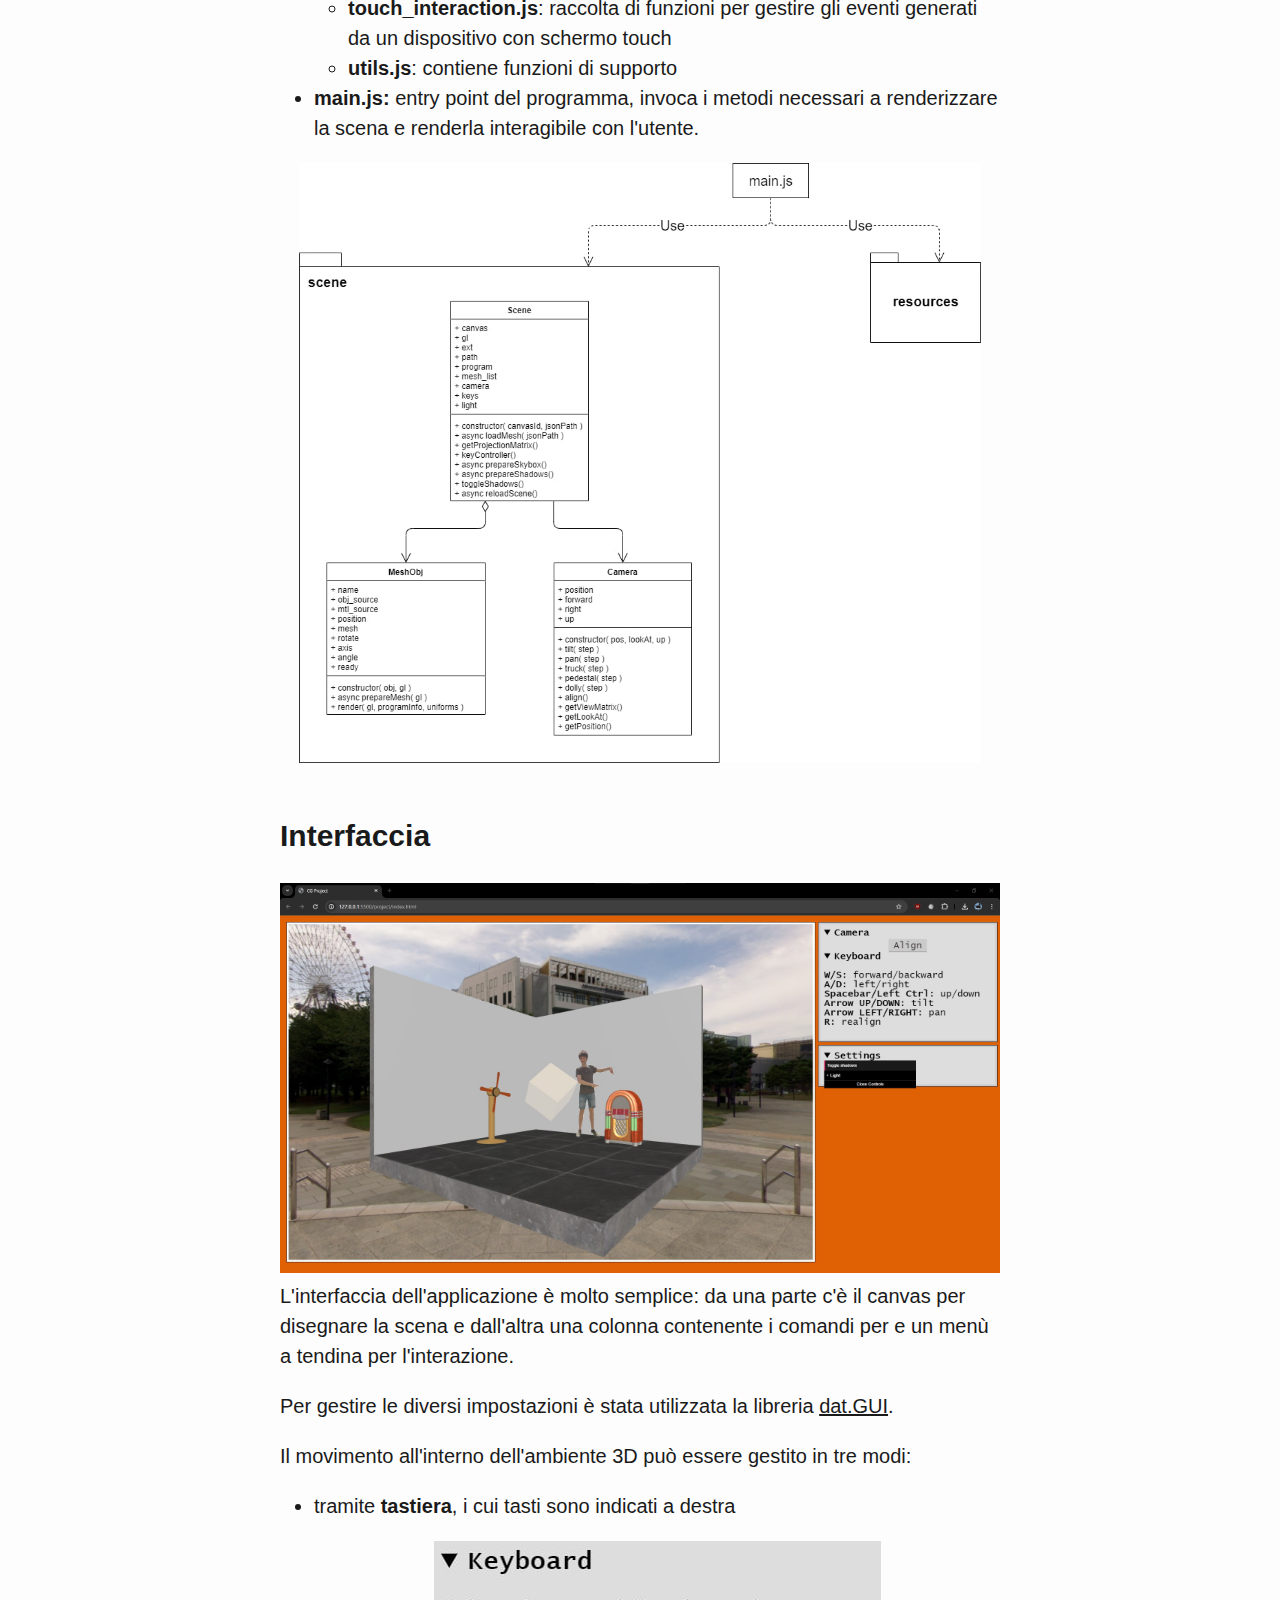
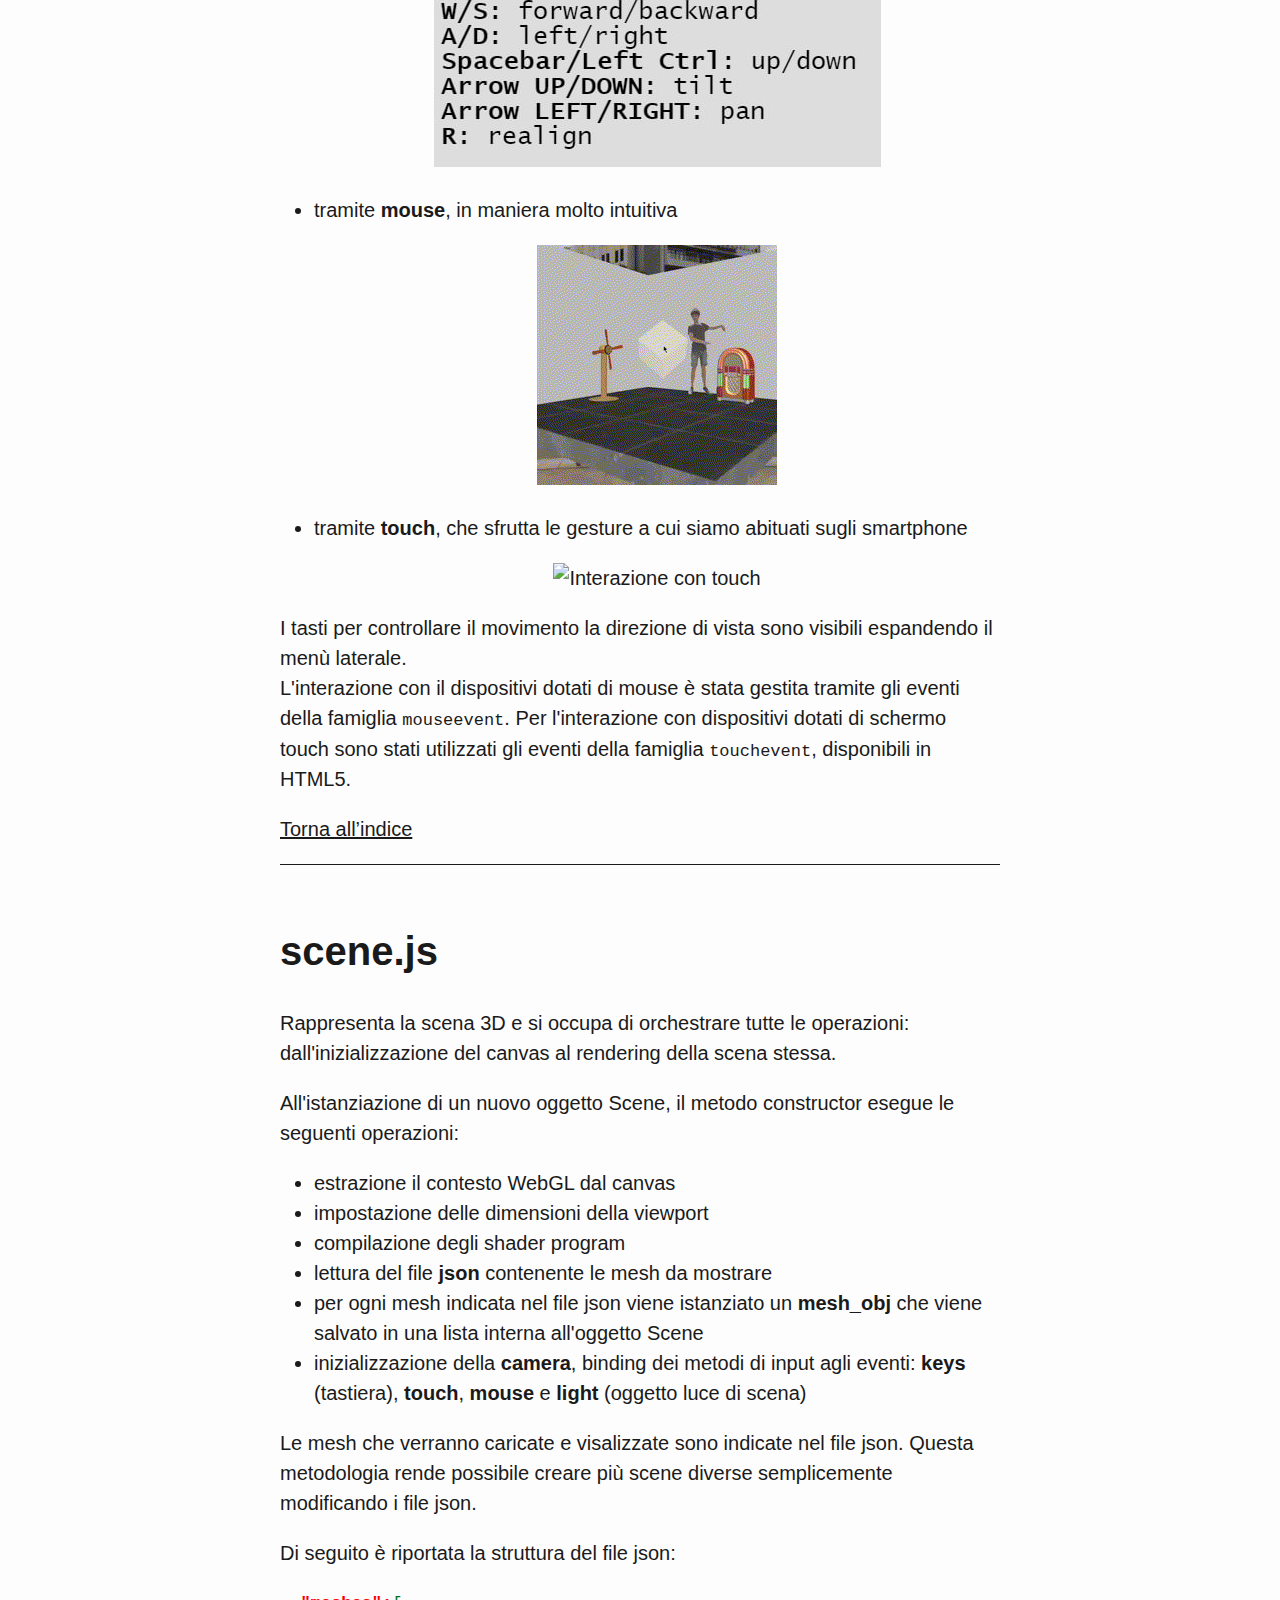
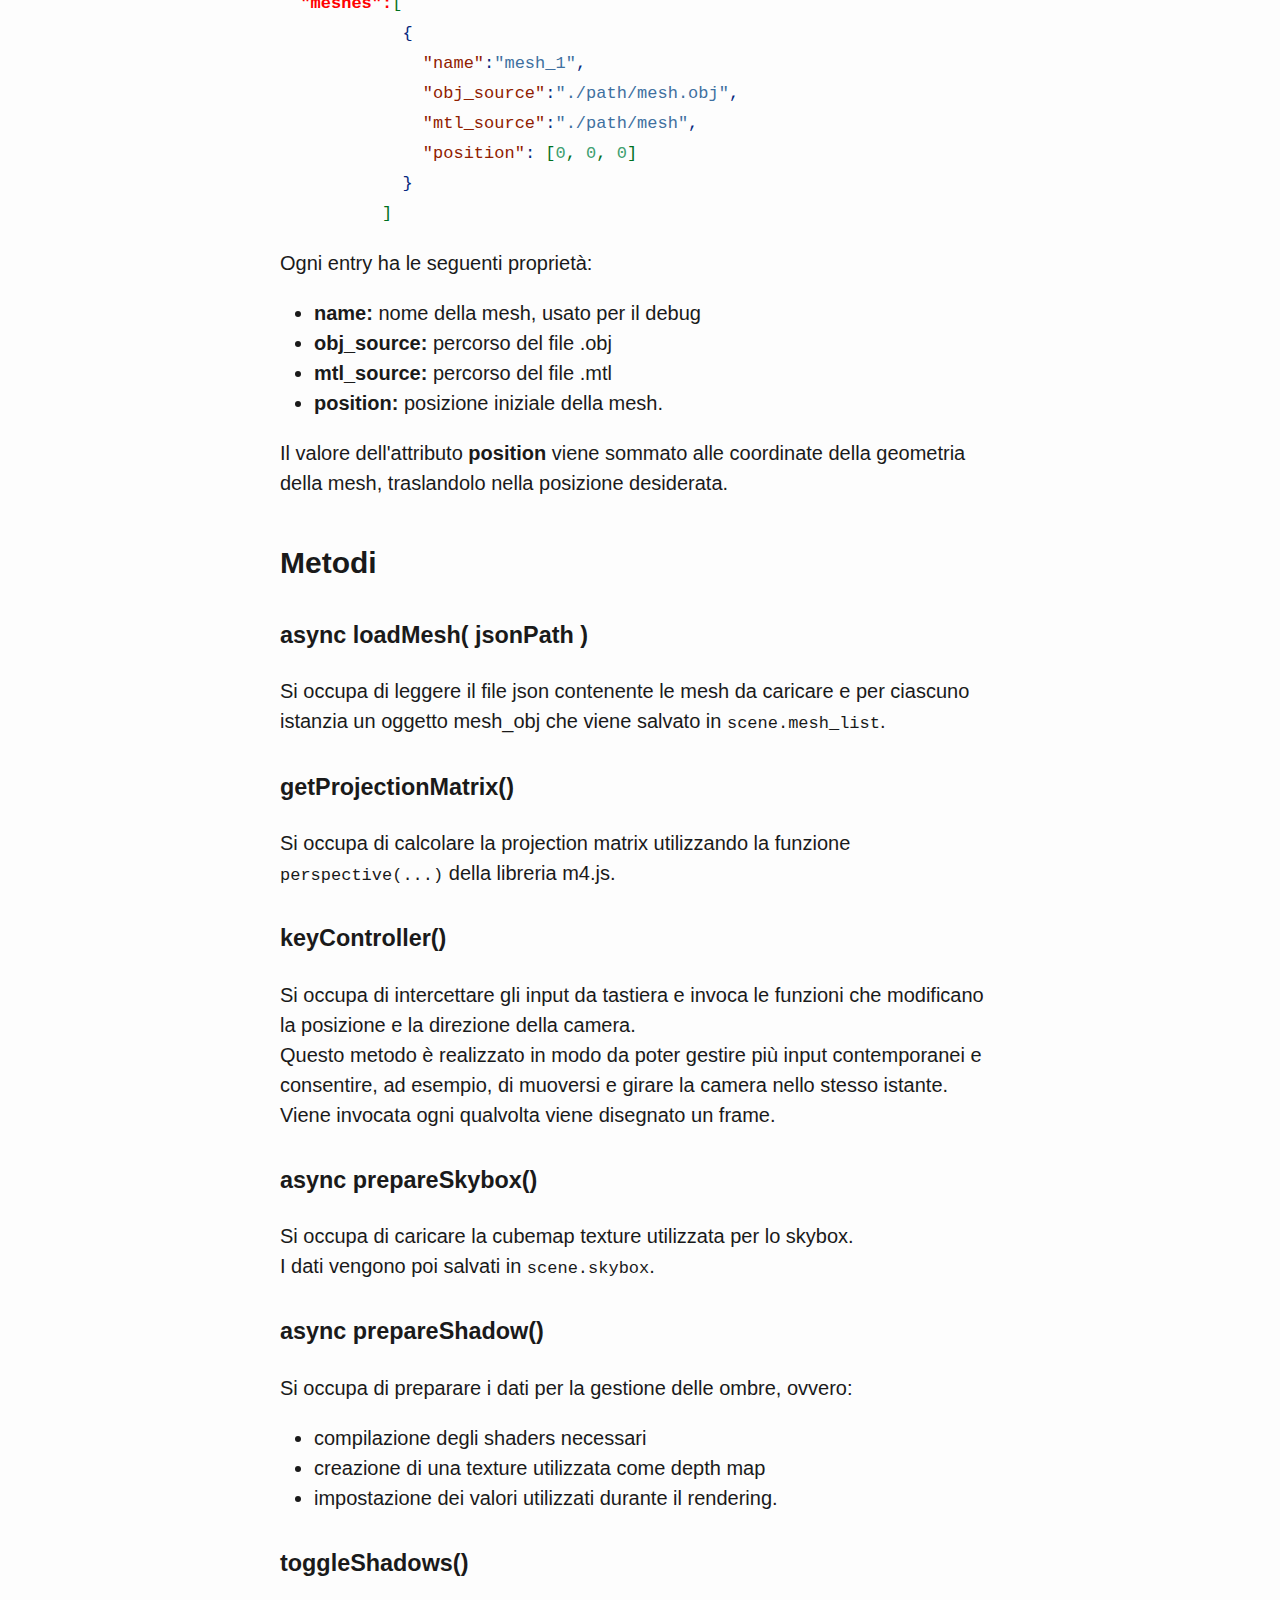
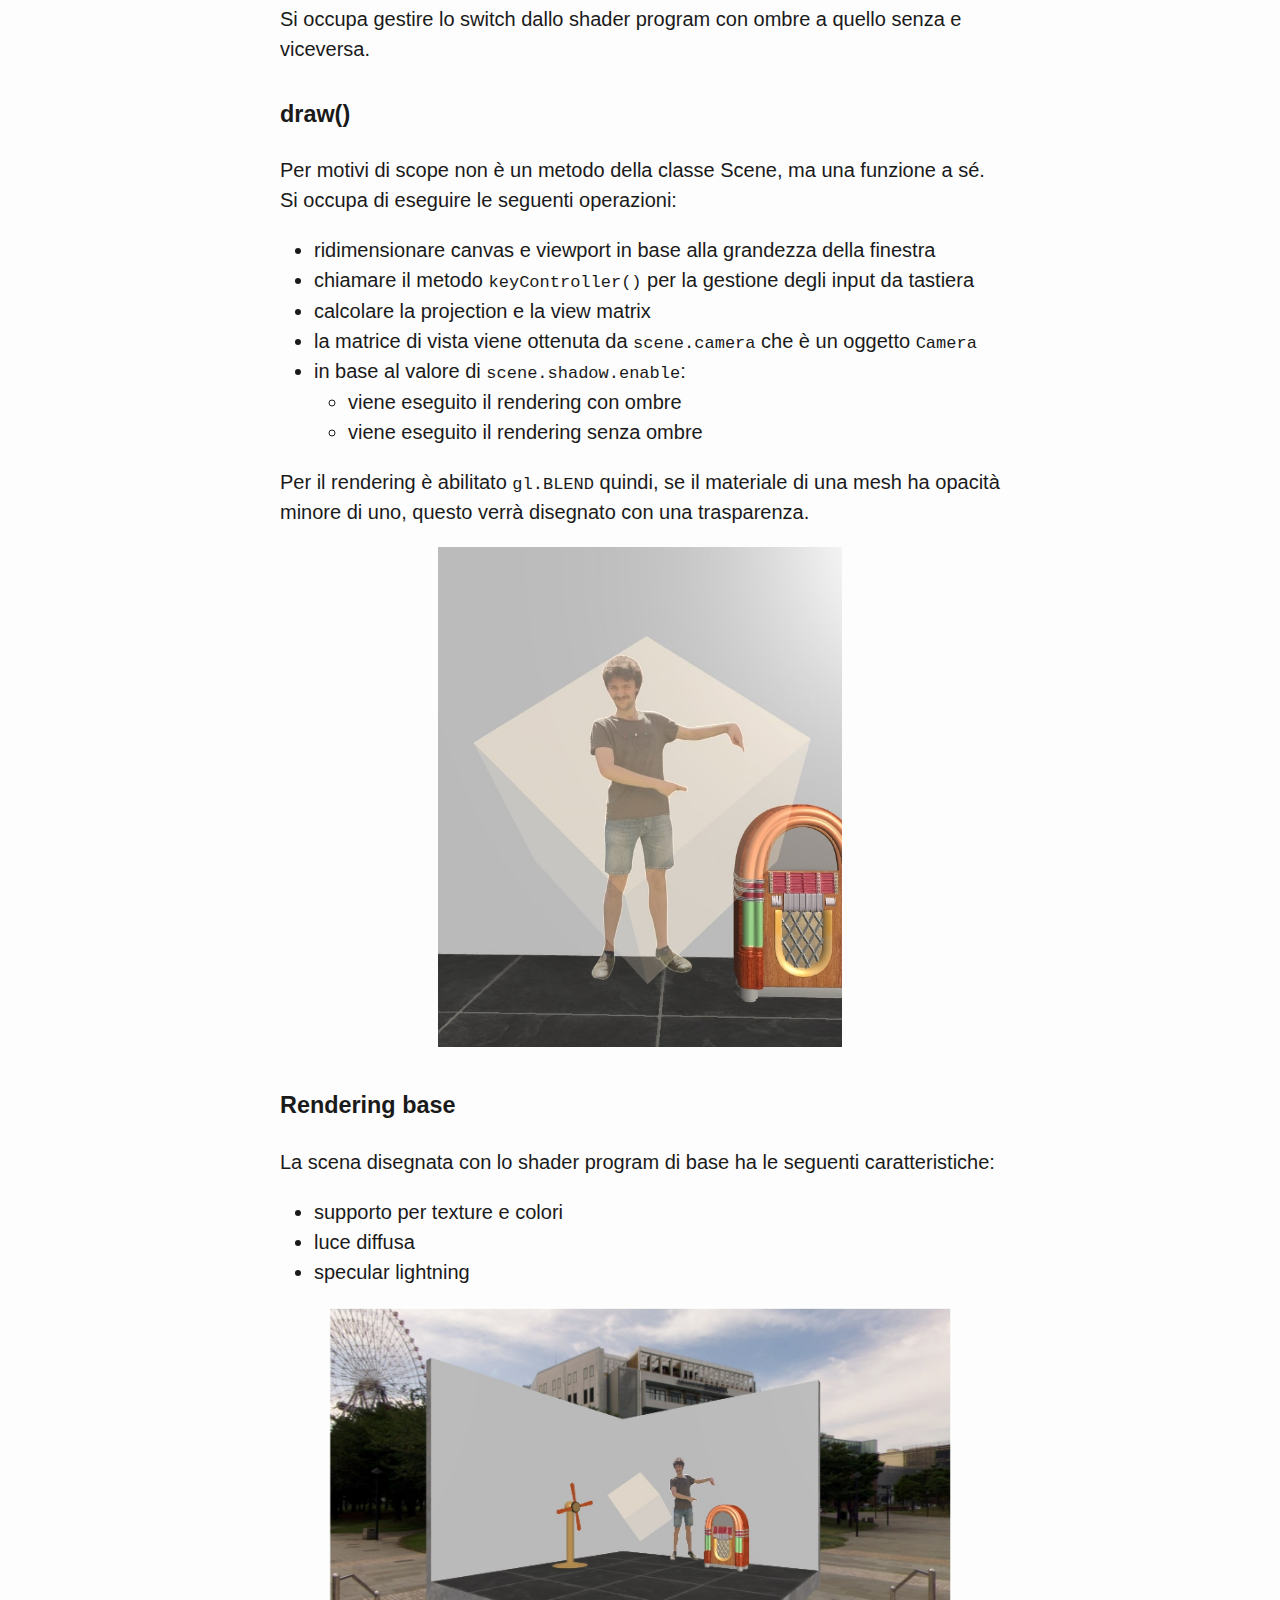
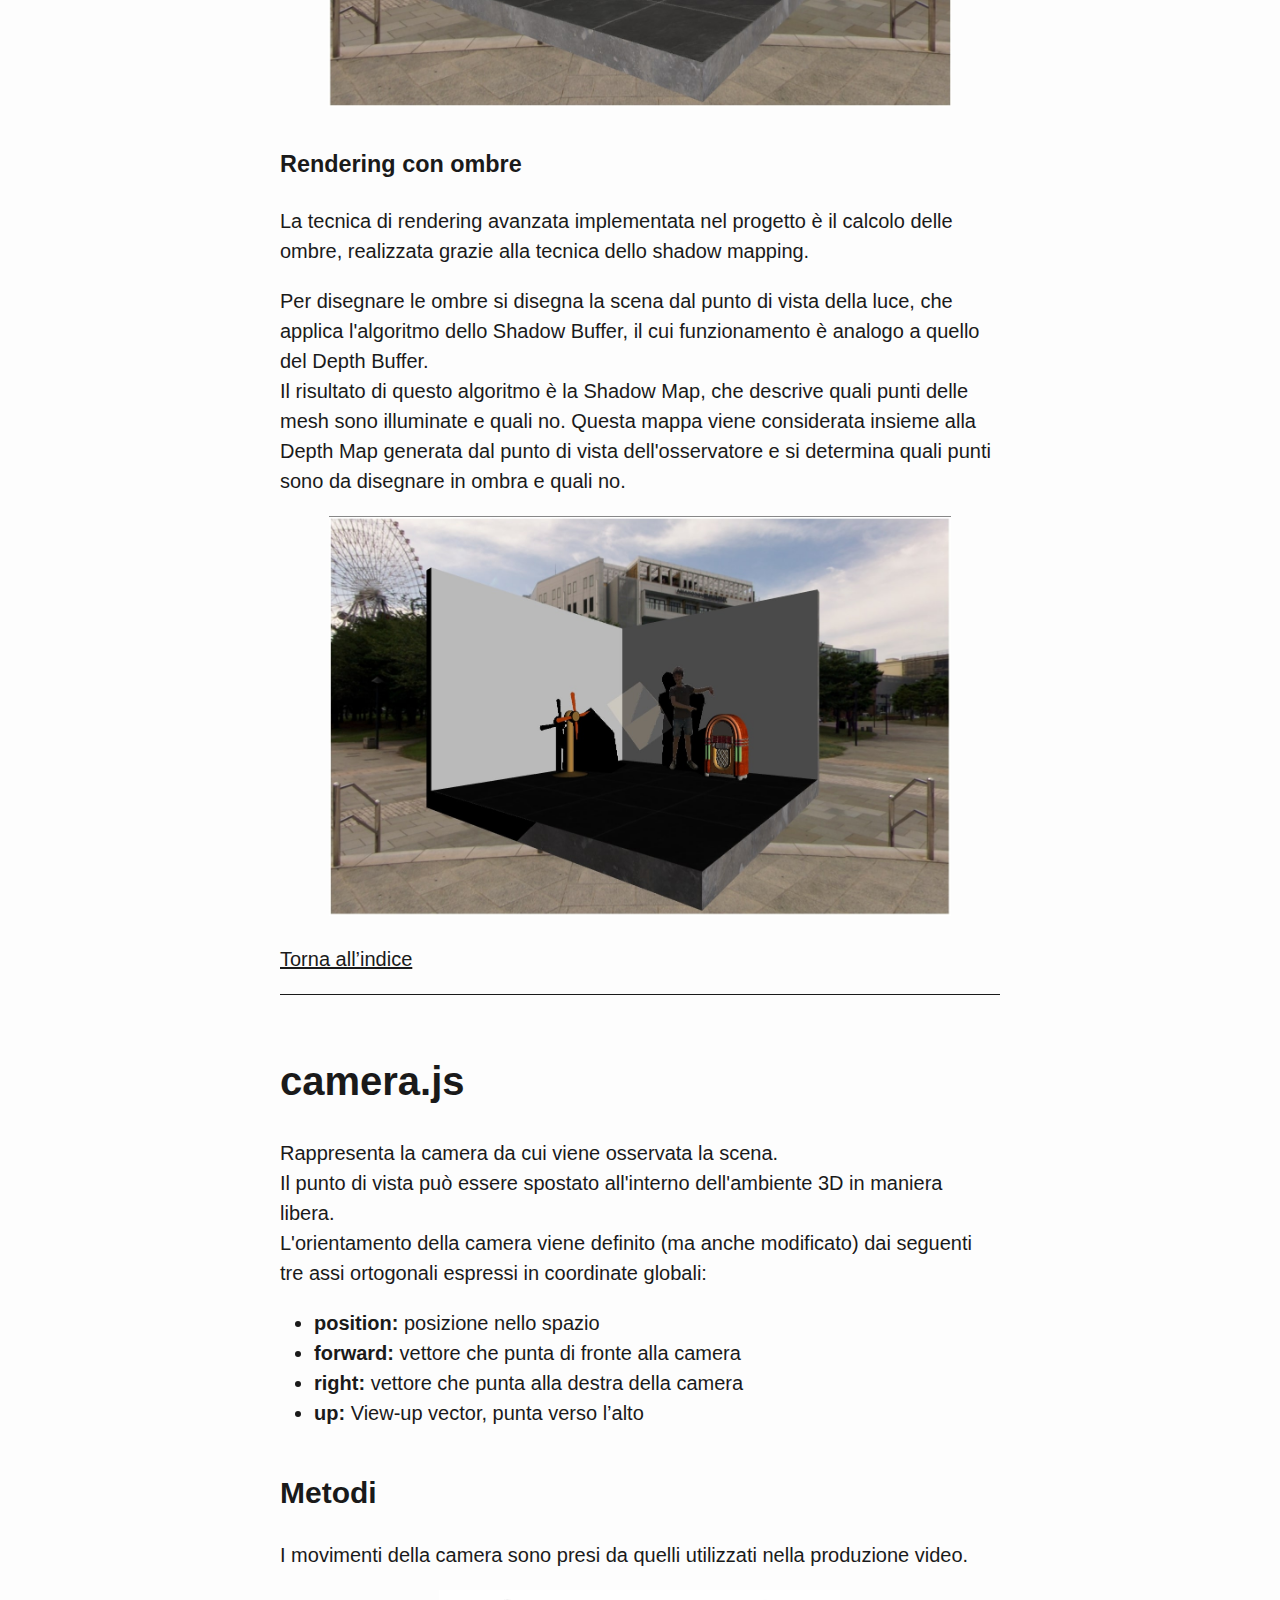
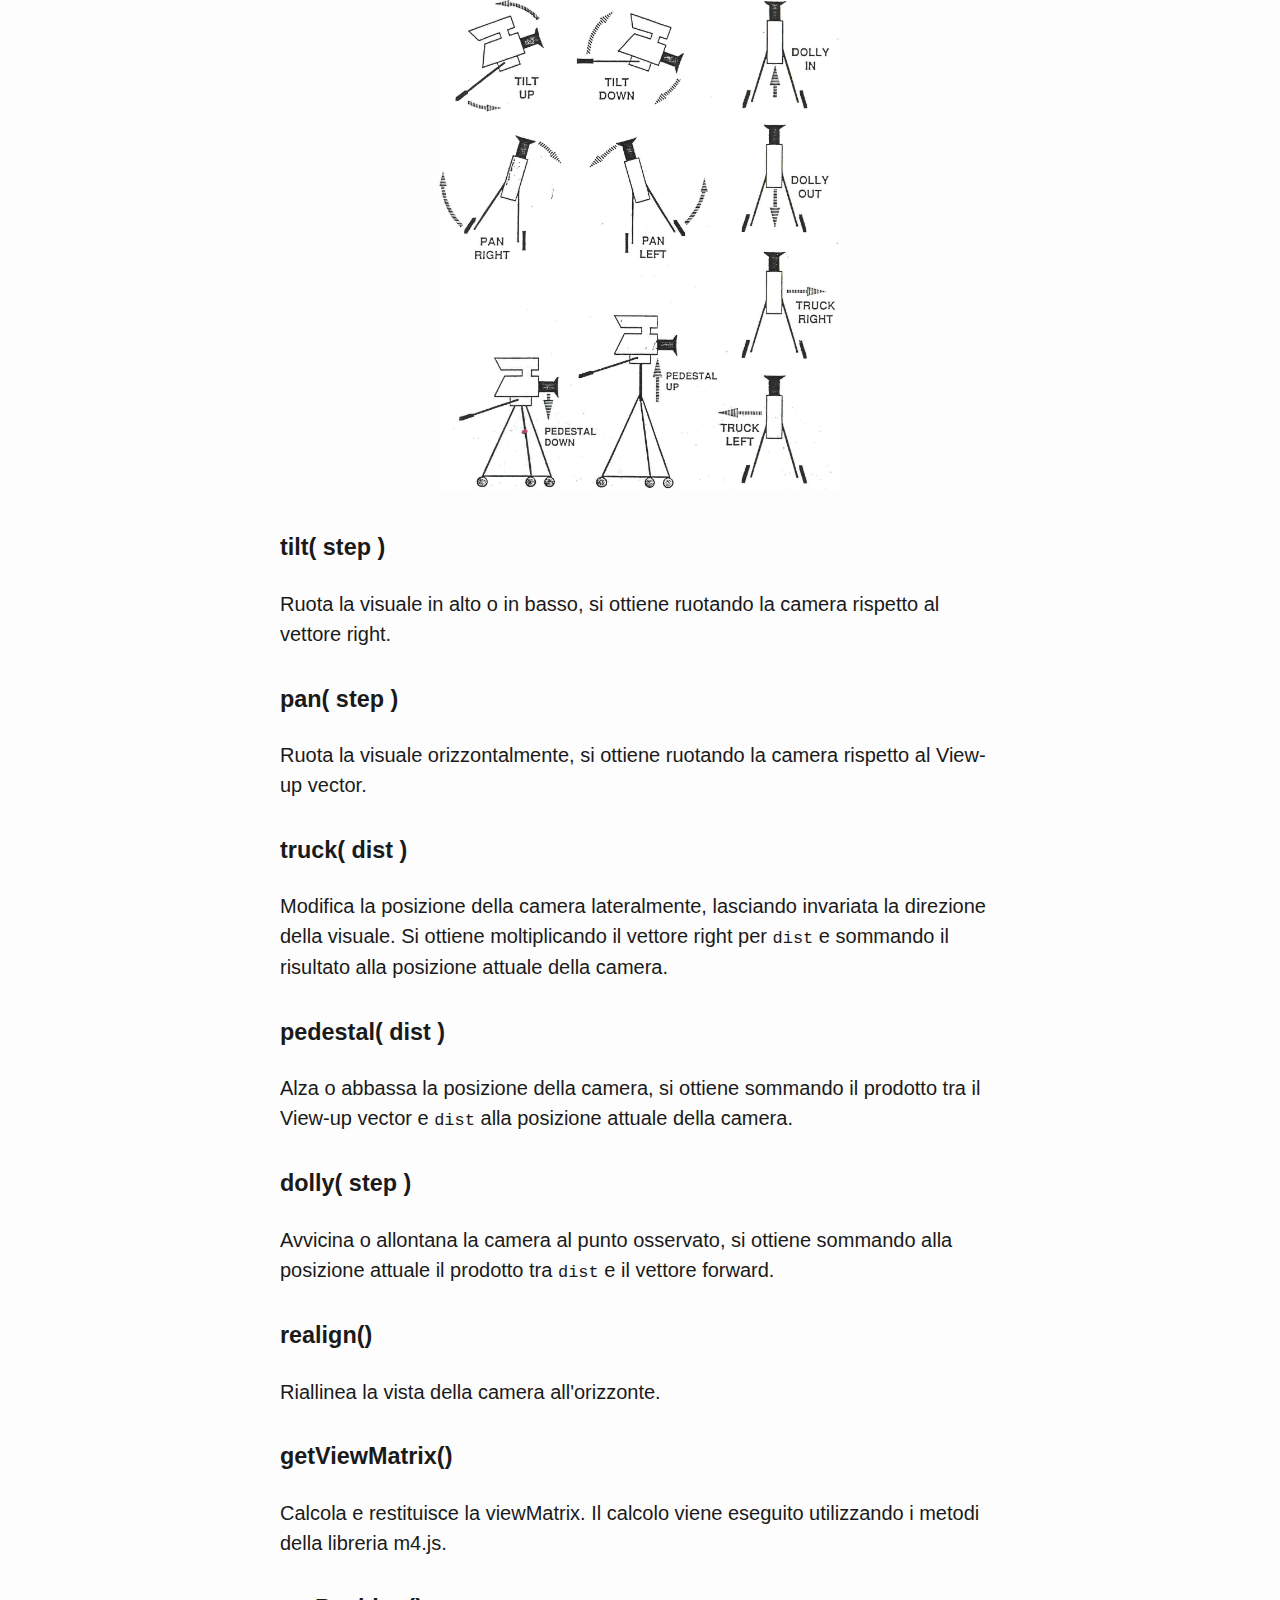
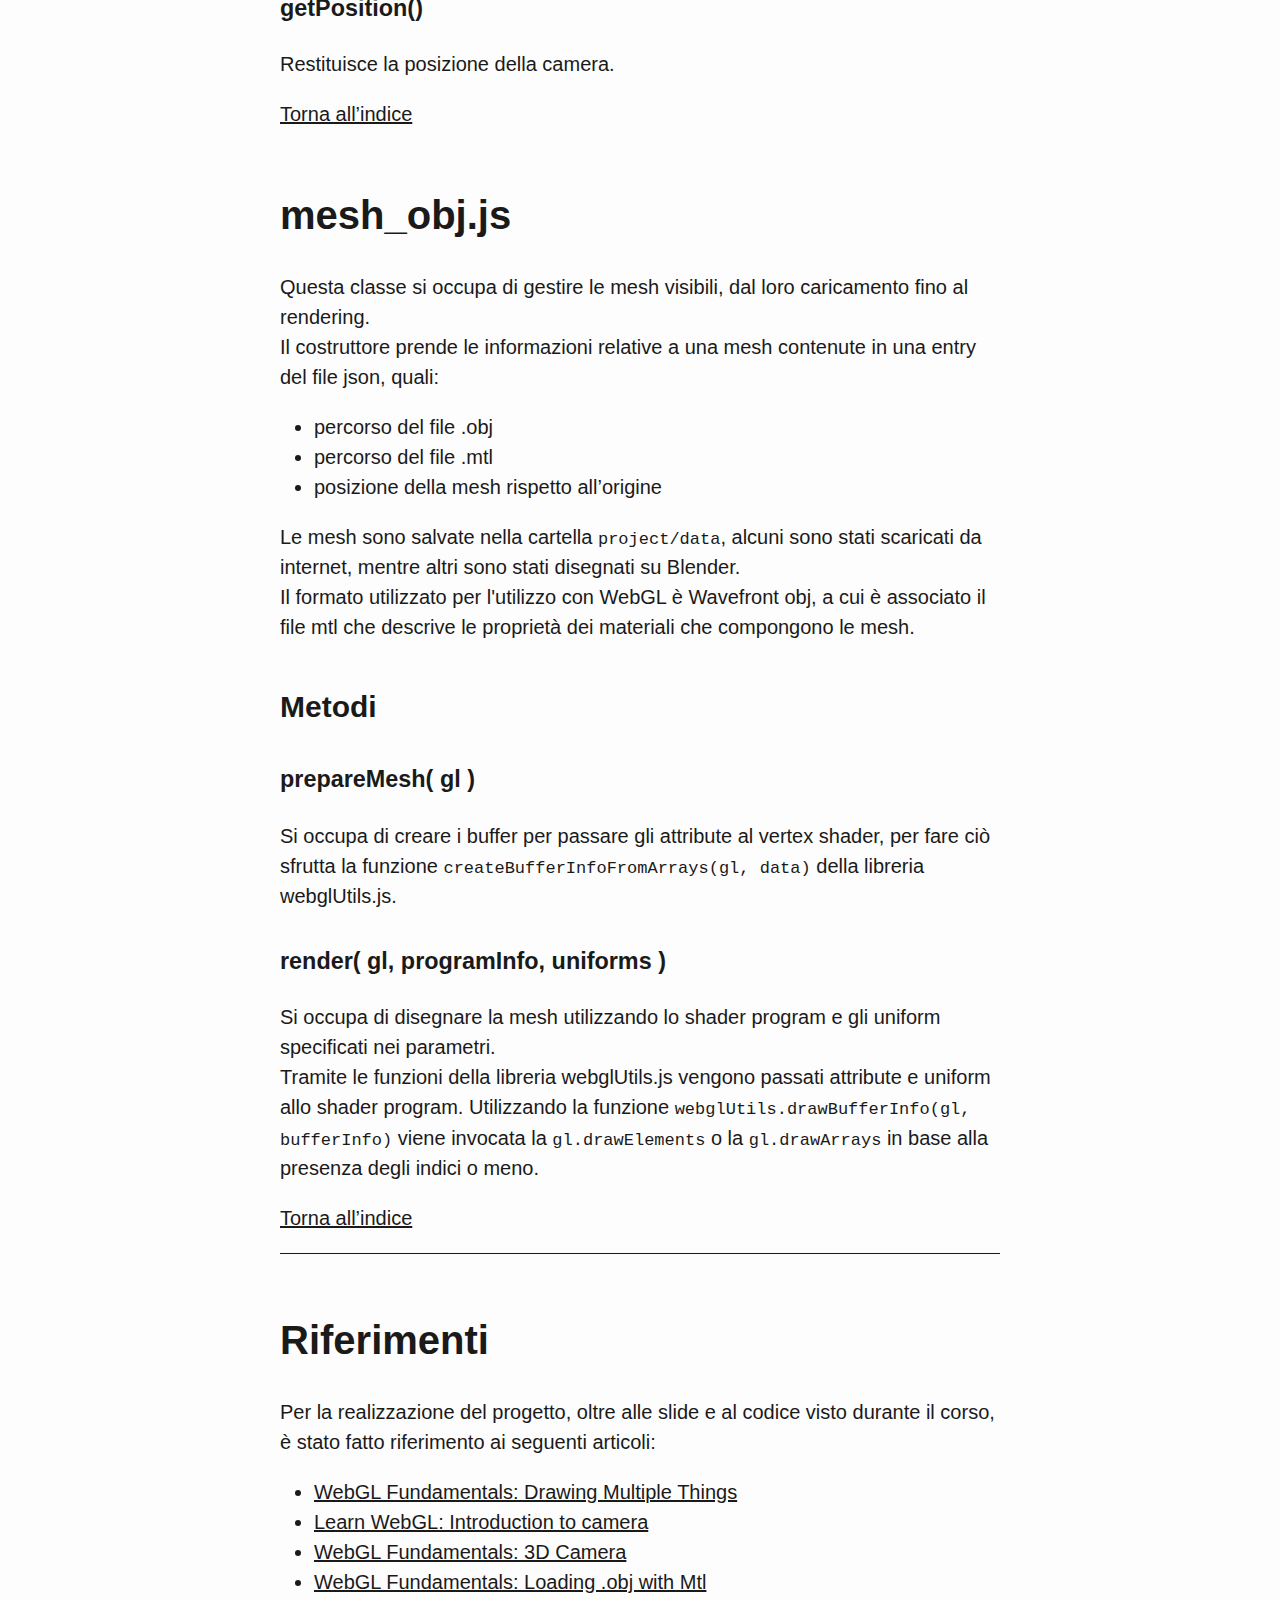
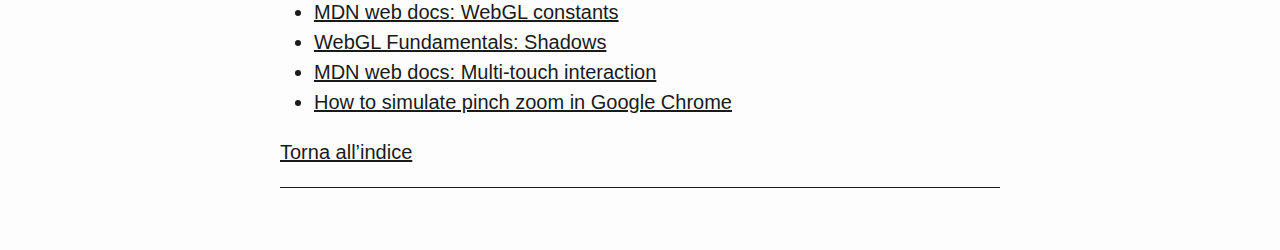
==== commit d30cfc49: "updated images references" ====
--- a/doc/doc.html
+++ b/doc/doc.html
@@ -103,11 +103,11 @@
             </ul>
         </p>
         <p class="aligncenter">
-            <img src="resources/images/architecture.png" title="Architettura del progetto", height="600">
+            <img src="resources/images/architecture.jpg" title="Architettura del progetto", height="600">
         </p>
 
         <h2 id="interfaccia">Interfaccia</h2>
-        <p><img src="./resources/images/interface.png" title="Interfaccia dell&#39;applicazione"/>
+        <p><img src="./resources/images/interface.jpg" title="Interfaccia dell&#39;applicazione"/>
             L'interfaccia dell'applicazione è molto semplice: 
             da una parte c'è il canvas per disegnare la scena 
             e dall'altra una colonna contenente i comandi per 
@@ -123,7 +123,7 @@
             <ul>
                 <li>tramite <strong>tastiera</strong>, i cui tasti sono indicati a destra
                     <p class="aligncenter">
-                        <img src="./resources/images/kb_movement.png"  title="Comandi da tastiera">
+                        <img src="./resources/images/kb_movement.jpg"  title="Comandi da tastiera">
                     </p>
                 </li>
                 <li>tramite <strong>mouse</strong>, in maniera molto intuitiva</strong>
@@ -286,7 +286,7 @@
         </p>
 
         <p class="aligncenter">
-            <img src="./resources/images/transparency.png" title="Oggetto con trasparenza" height="500"/>
+            <img src="./resources/images/transparency.jpg" title="Oggetto con trasparenza" height="500"/>
         </p>
 
         <h3 id="rendering-base">Rendering base</h3>
@@ -301,7 +301,7 @@
         </p>
 
         <p class="aligncenter">
-            <img src="./resources/images/scene.png" title="Scena disegnata con rendering base" height="400"/>
+            <img src="./resources/images/scene.jpg" title="Scena disegnata con rendering base" height="400"/>
         </p>
 
         <h3 id="rendering-con-ombre">Rendering con ombre</h3>
@@ -322,7 +322,7 @@
         </p>
 
         <p class="aligncenter">
-            <img src="./resources/images/shadow_rendering.png" title="Scena disegnata con le ombre" height="400" />
+            <img src="./resources/images/shadow_rendering.jpg" title="Scena disegnata con le ombre" height="400" />
         </p>
         
         <p><a href="#indice">Torna all’indice</a></p>
